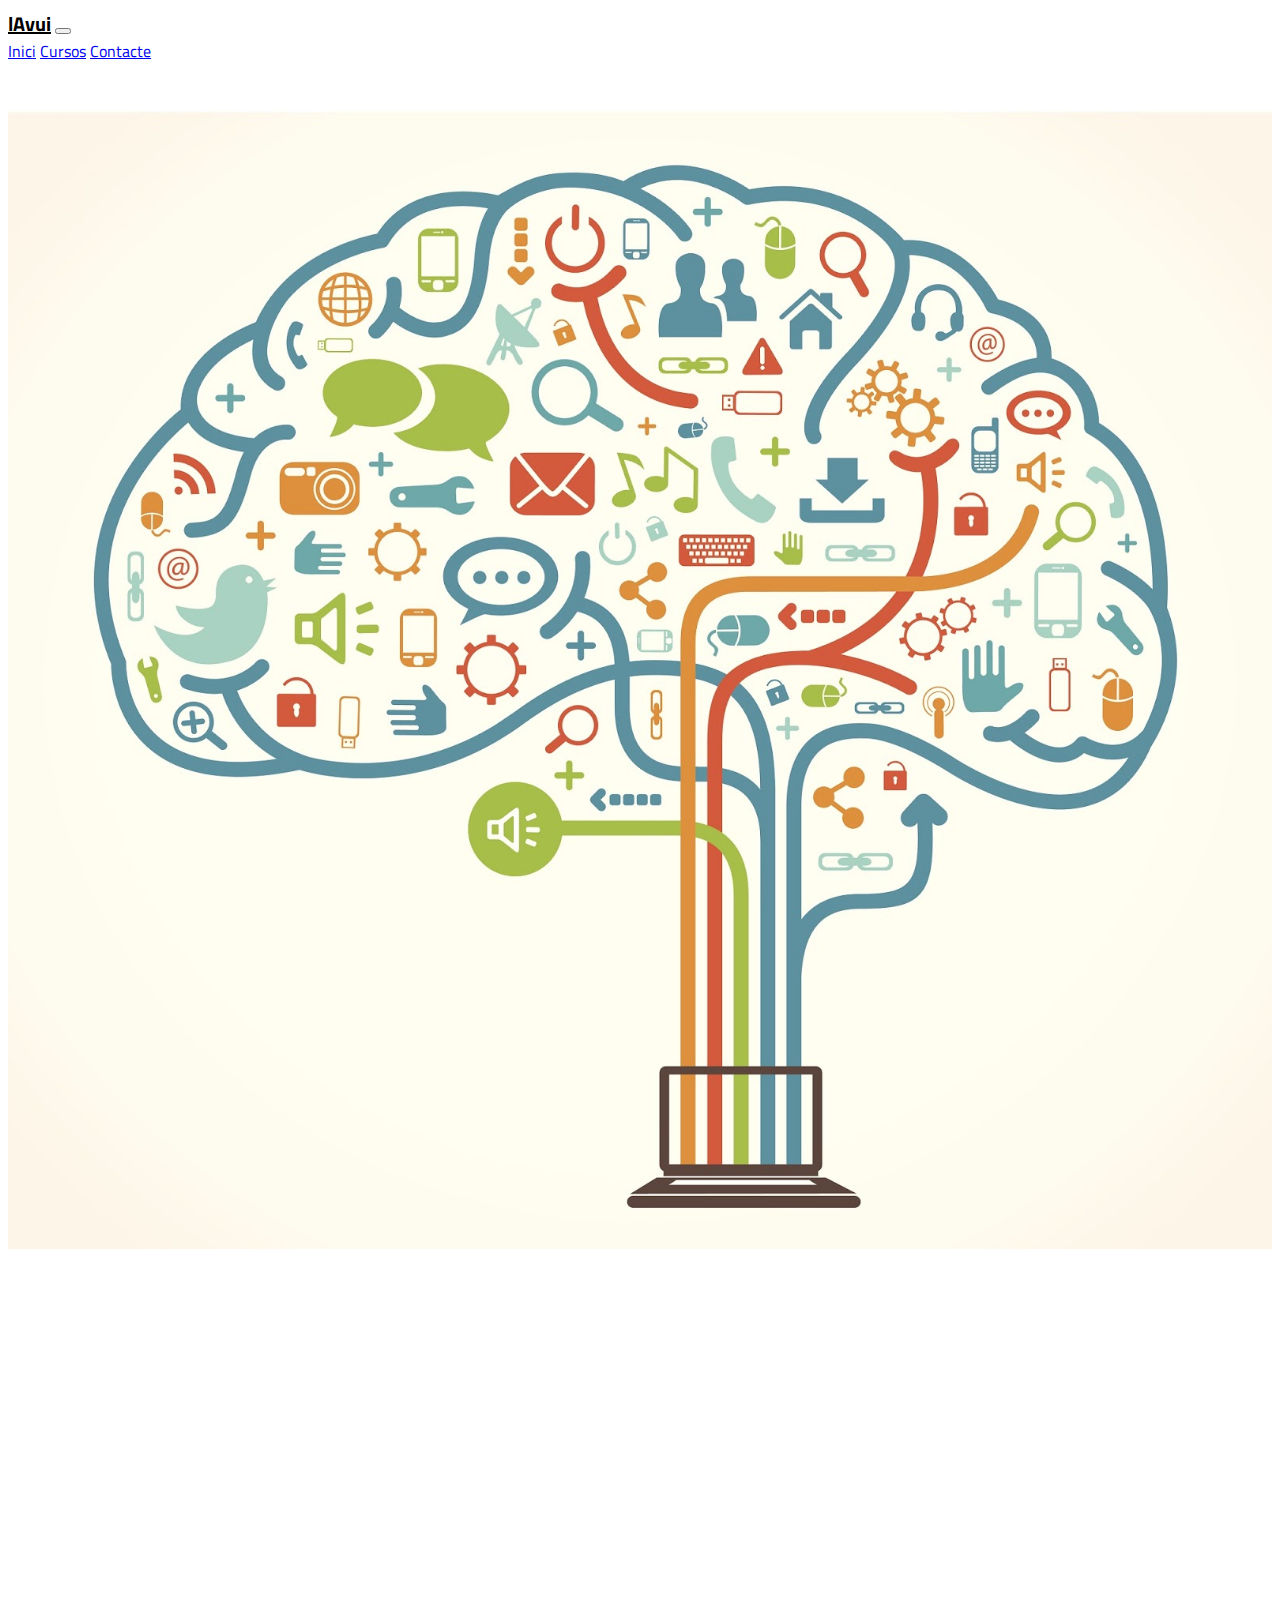
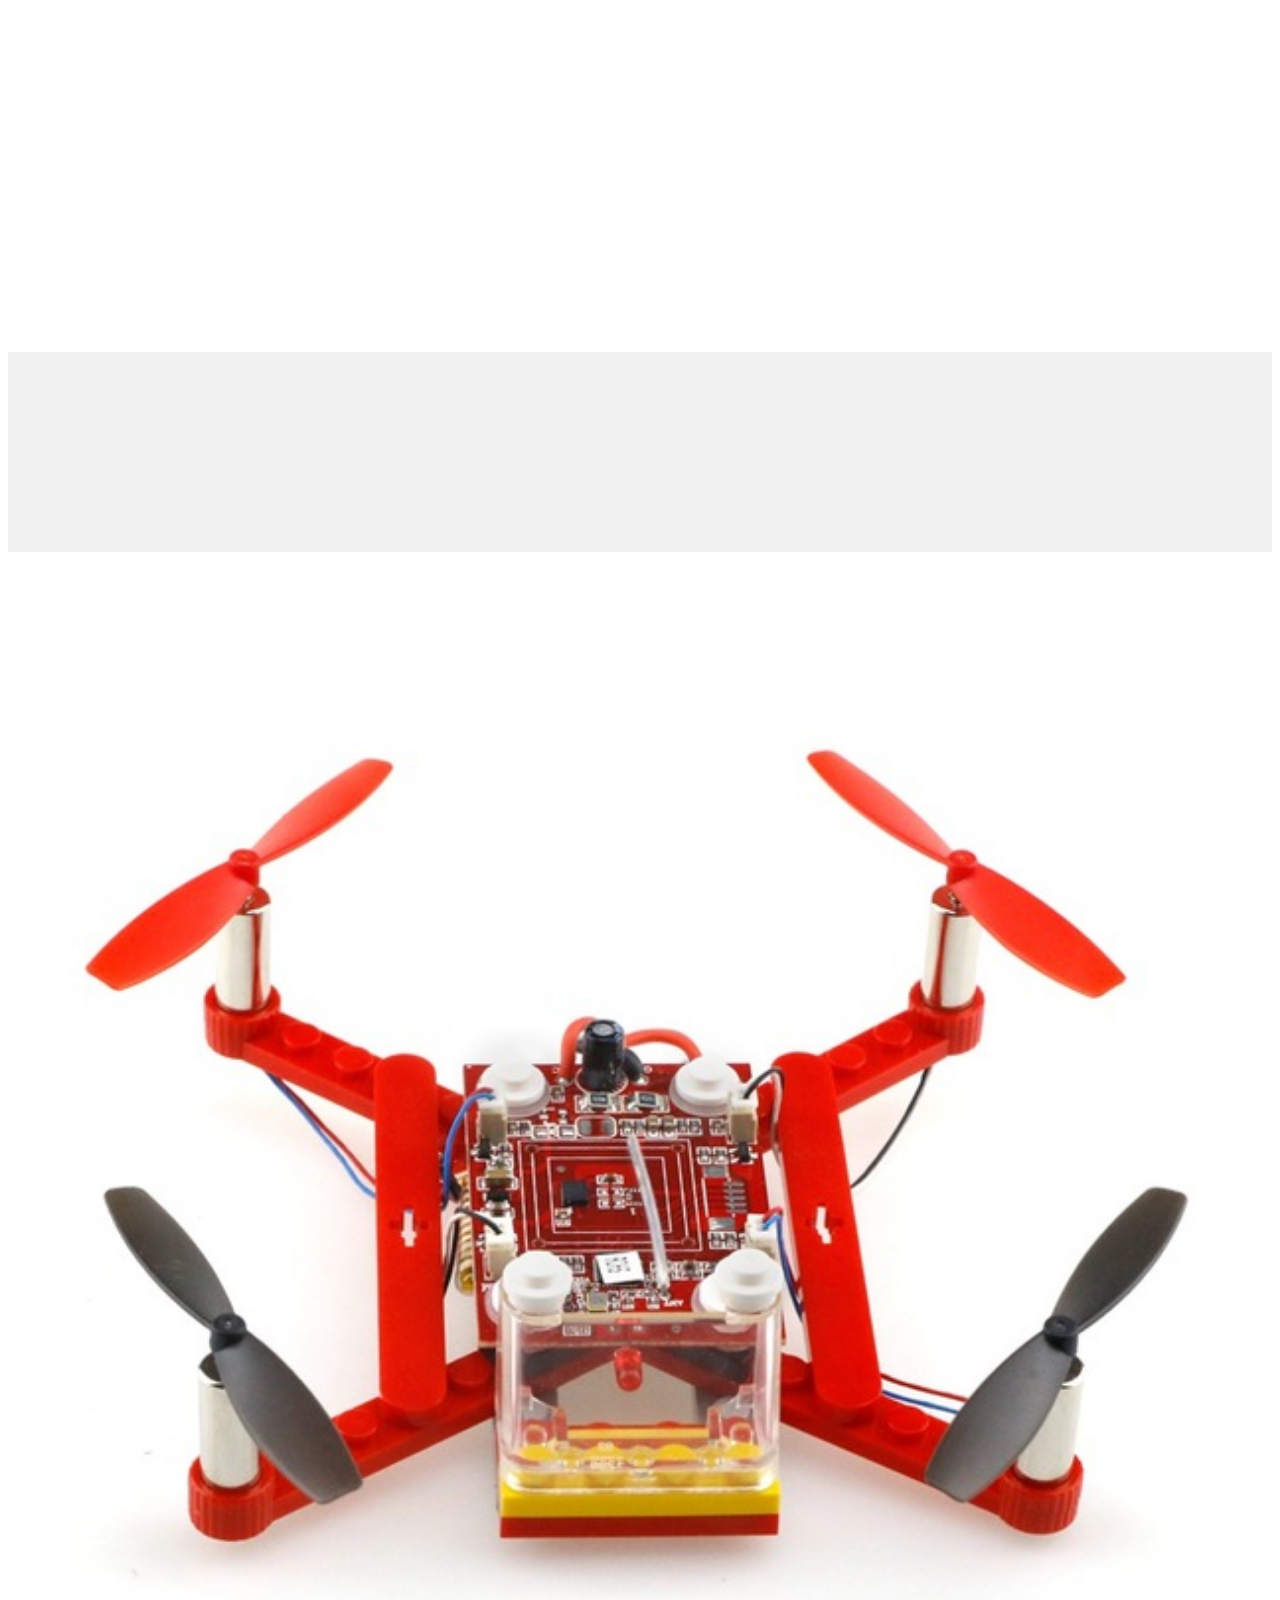
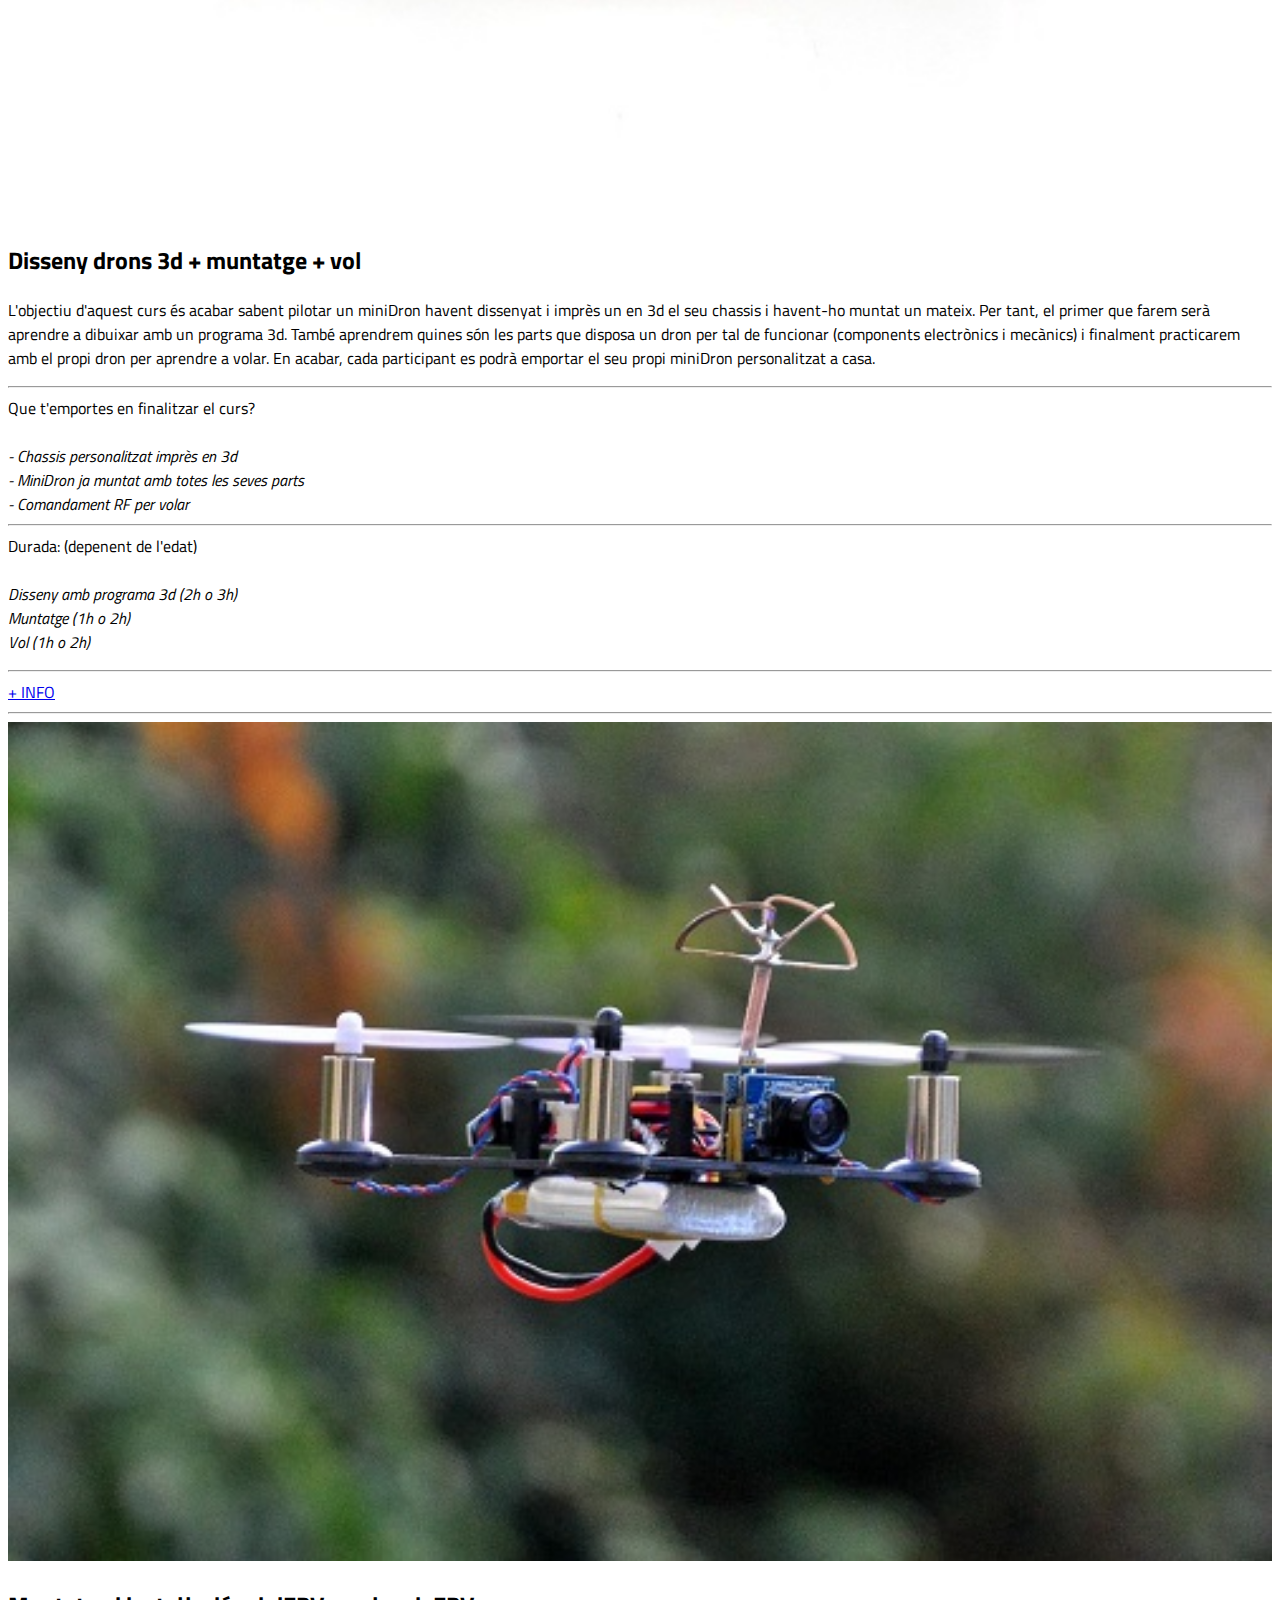
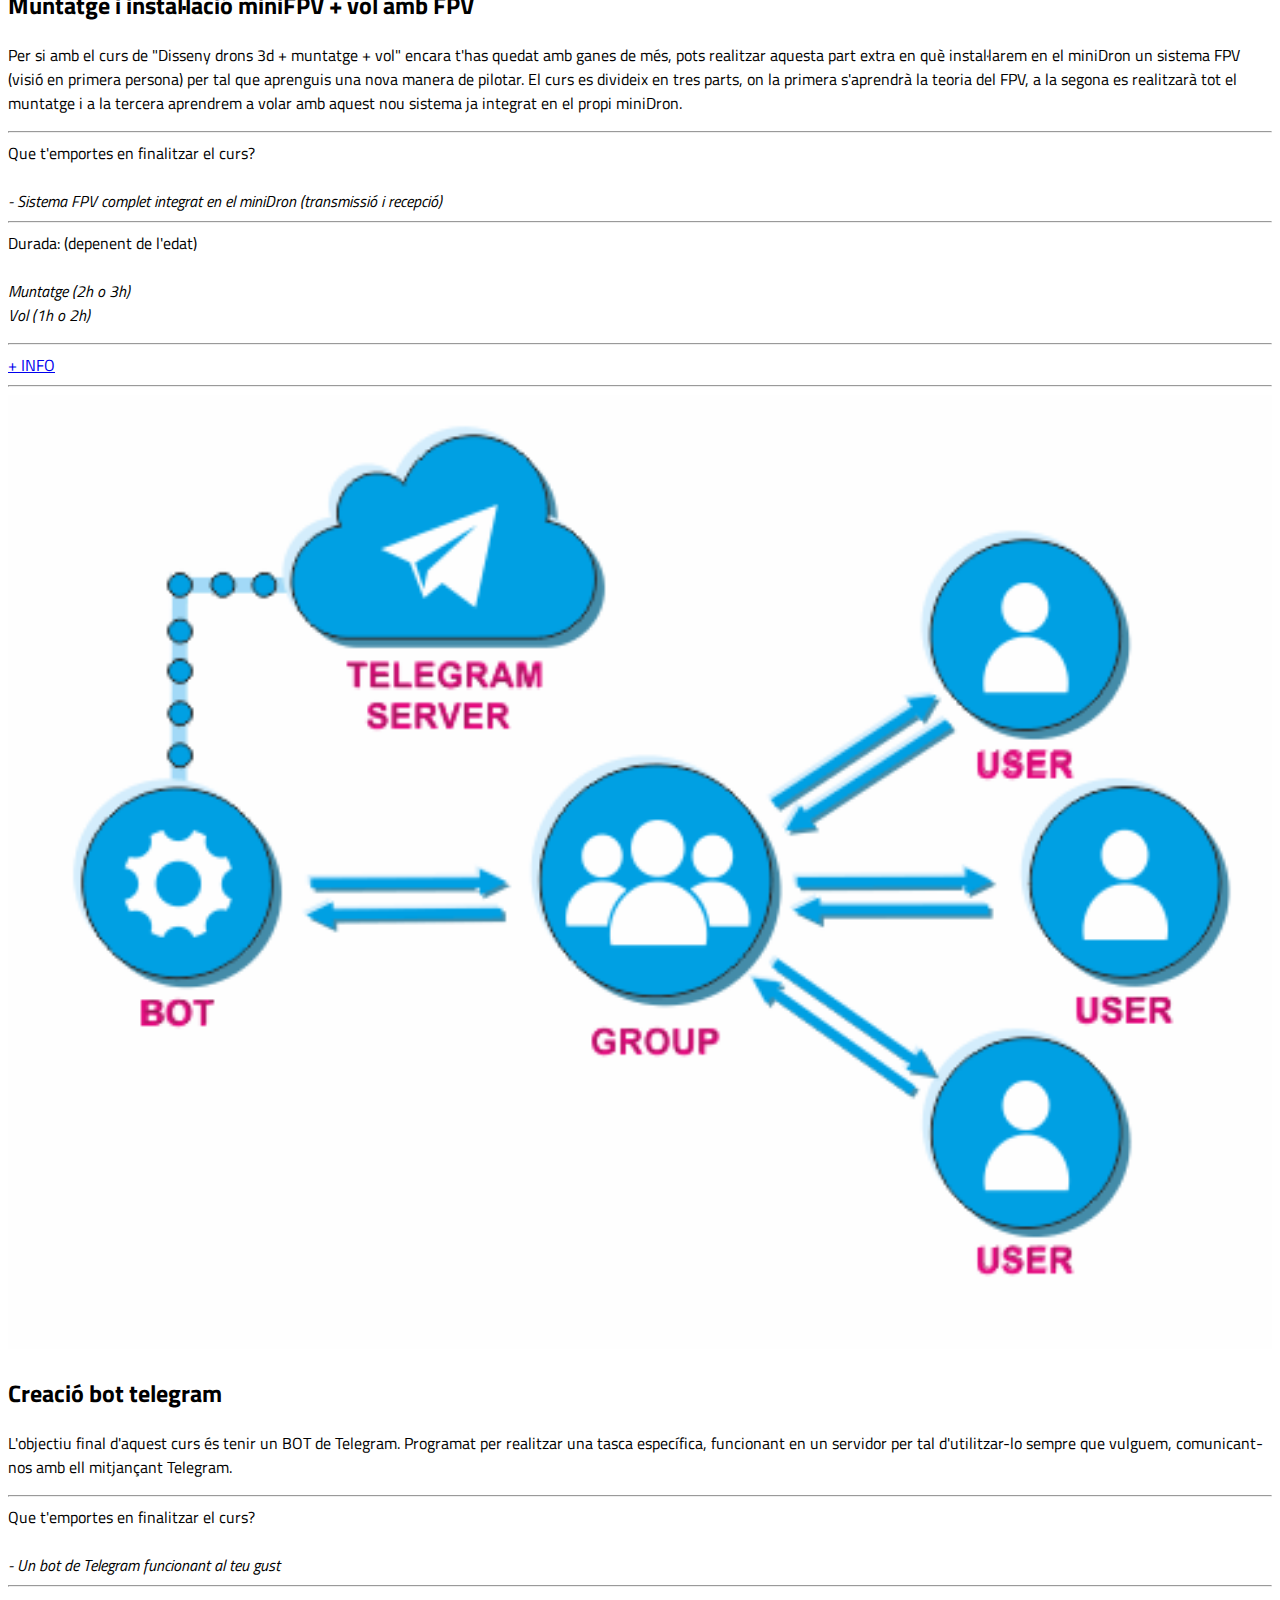
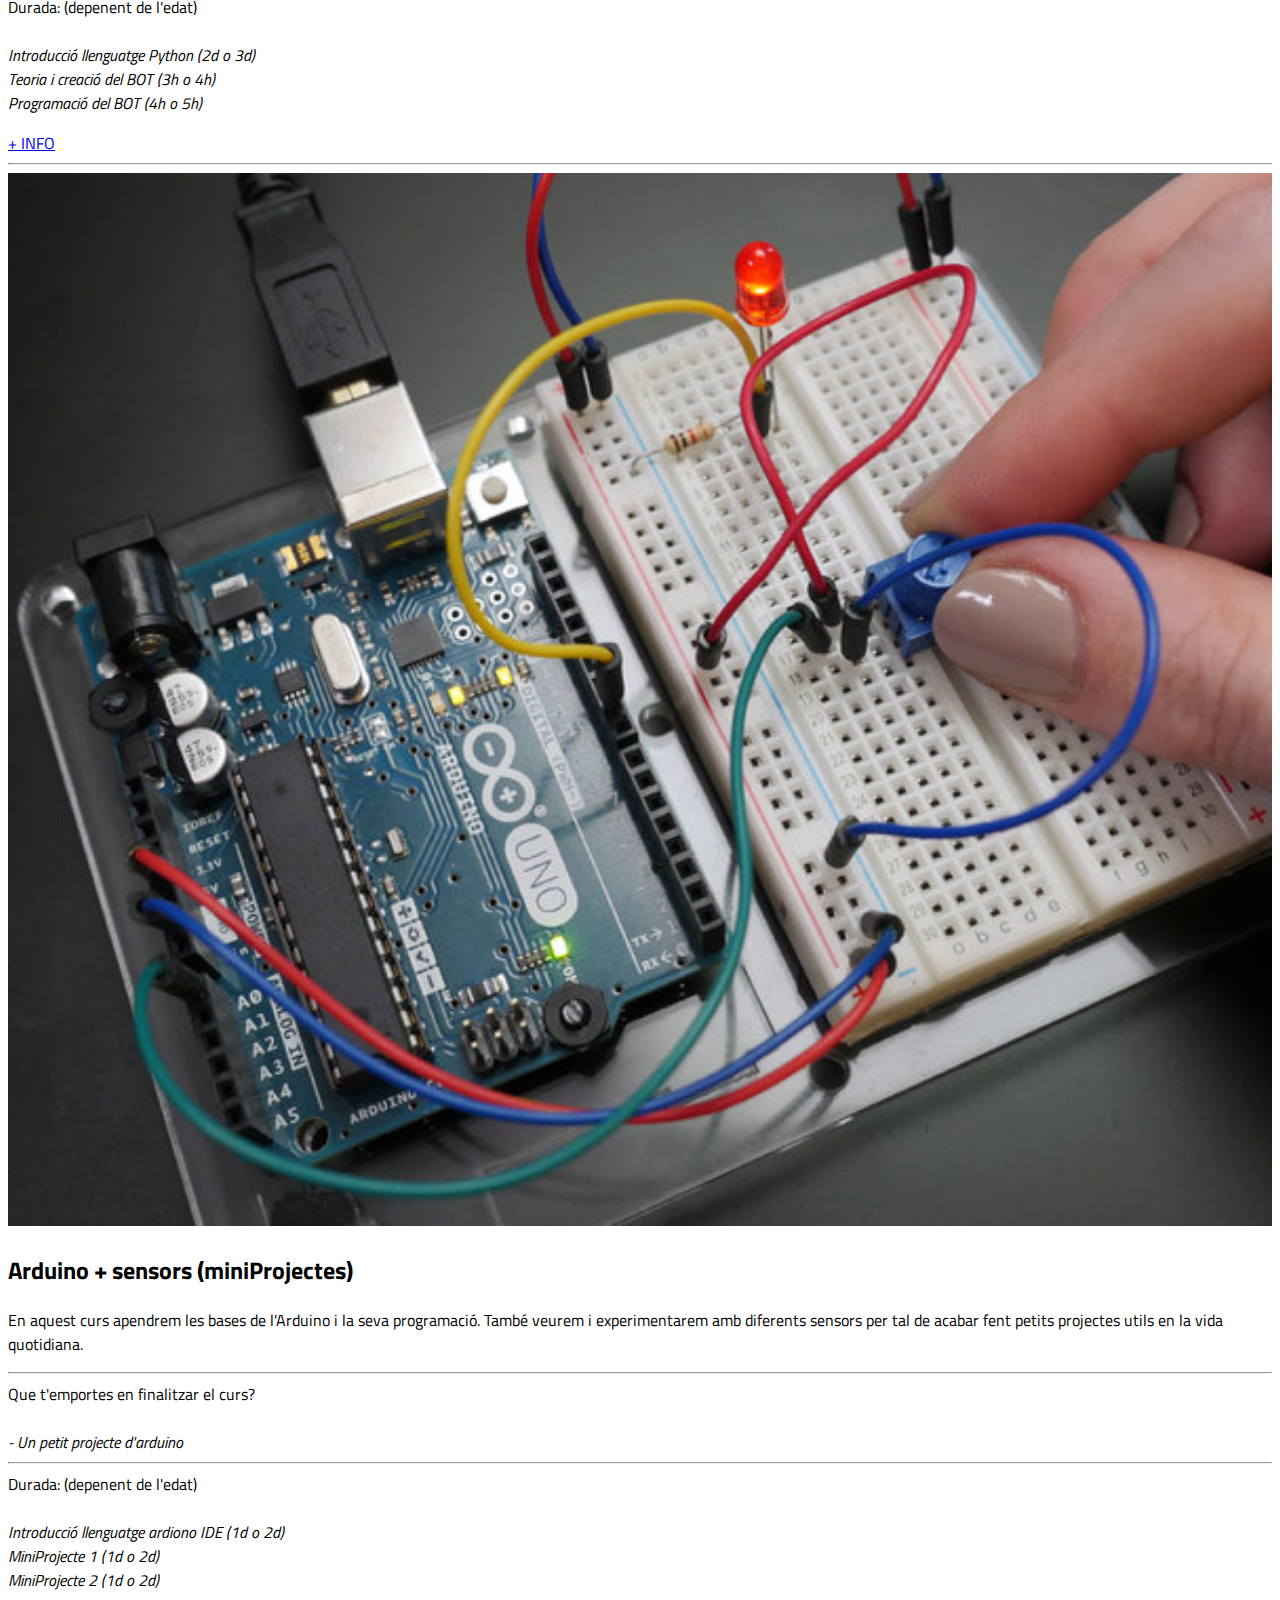
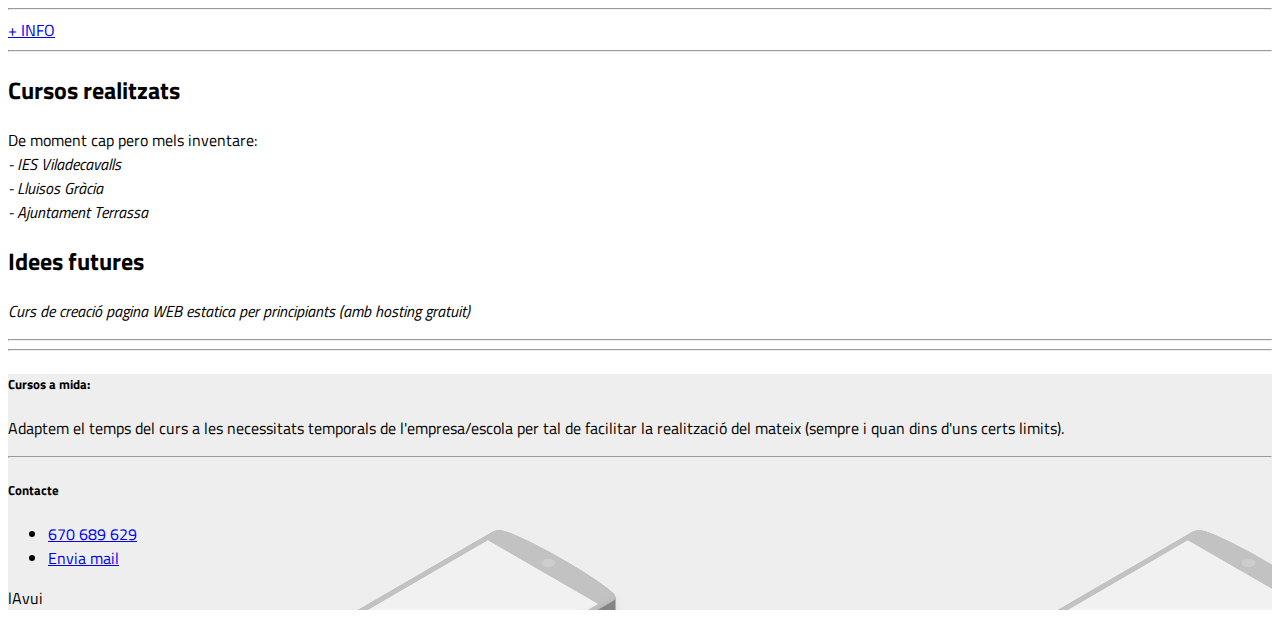
==== index.html @ b41bb4e1 "v.mobil: navbar prova" ====
<!DOCTYPE html>
<html lang="en">
  <head>
    <meta charset="UTF-8"/>
    <meta name="viewport"content="width=device-width, initial-scale=1.0">

    <title>lAvui</title>
    <!-- GOOGLE FONT -->
    <link href="https://fonts.googleapis.com/css?family=Titillium+Web" rel="stylesheet" />
    <!-- BOOTSTRAP 4 -->
    <link rel="stylesheet" href="https://stackpath.bootstrapcdn.com/bootstrap/4.1.0/css/bootstrap.min.css" integrity="sha384-9gVQ4dYFwwWSjIDZnLEWnxCjeSWFphJiwGPXr1jddIhOegiu1FwO5qRGvFXOdJZ4" crossorigin="anonymous">
    <!-- SCROOLL REVEAL JS LIBRARY CDN -->
    <script src="js/scrollreveal.min.js"></script>
    <!-- CUSTOM CSS -->
    <link rel="stylesheet" href="css/main.css">
  </head>
  <body>

    <!-- NAVIGATION -->
    <nav class="navbar navbar-expand-lg navbar-light bg-light fixed-top">
      <a class="navbar-brand" href="index.html">lAvui</a>
      <button class="navbar-toggler" type="button" data-toggle="collapse" data-target="#navbarNavAltMarkup" aria-controls="navbarNavAltMarkup" aria-expanded="false" aria-label="Toggle navigation">
        <span class="navbar-toggler-icon"></span>
      </button>
      <div class="collapse navbar-collapse" id="navbarNavAltMarkup">
        <div class="navbar-nav ml-auto">
          <a class="nav-item nav-link" href="#header">Inici</a>
          <a class="nav-item nav-link" href="#testimonial">Cursos</a>
          <a class="nav-item nav-link" href="#contact">Contacte</a>
        </div>
      </div>
    </nav>

    <!-- SECTION -->
    <section id="header"><br>
      <div class="container mt-5">
        <div class="row">
          <div class="col-md-6 col-sm-6">
            <div class="header-content-left">
		<br>
              <img src="img/portada.png" style="width: 100%;">
            </div>  
          </div>
          <div class="col-md-6 col-sm-6">
            <div class="header-content-right"><br>
              <h1 class="display-4">Mini cursos de tecnologia</h1>
			  <h3>Que?Qui?Com?</h3><br>
			  <h5 class="text-uppercase">Que fem:</h5>
              <p>Realitzem cursos <u><a class="" href="#contact">a mida</a></u> per a nens, joves i adults basats en les noves tecnologies que darrerament estan canviant el nostre entorn. Ensenyem a partir de la pràctica i el nostre objectiu és que en acabar els cursos que realitzem, l'usuari s'emporti una bona experiencia i els conneixaments transmesos en el curs.<br><hr></p>

          <h5 class="text-uppercase">Qui som:</h5>
          <p>Som un grup d'estudiants que ens apasiona el tema de la tecnologia. Tenim experiència en altres cursos semblants i ens encantaria que contactessis amb nosaltres ni que fos nomes per preguntar. Atentament, nosaltres.<br><hr></p>

          <h5 class="text-uppercase">Com funcionem:</h5>
		  <p>1- Una empresa/escola es posa en contacte amb nosaltres.<br>
			 2- Ens comunica el curs a realitzar, l'horari i l'edad dels possibles usuaris.<br>
			 3- L'empresa/escola ens ofereix un espai i els usuaris per a poder realitzar el curs.<br>
			 4- Nosaltres oferim els coneixaments i el material necessari per a la realització del curs.<br>

<hr>
Si vol organitzar un dels cursos posis en contacte amb nosaltres mitjançant <a class="" href="#contact">Contacte</a>.</p>

              <!--<a href="#" class="btn btn-outline-secondary header-btn btn-lg mt-2">+ INFO</a>-->
            </div>
          </div>
        </div>
      </div>
    </section>


<!-------------------------------------------->
    <section id="testimonial"><br>
      <div class="container">
        <p class="h2 mb-2">
          CURSOS DISPONIBLES
        </p>
        <p class="h4">- descripció -</p>
      </div>
    </section>

    <section id="info-one">
<!------------------------------------------------------------------------------------------------------------->
      <div class="container">
        <div class="row mt-5">
          <div class="col-md-6">
            <div class="info-left">
              <img src="img/curs1.png" style="width: 100%">
            </div>
          </div>
          <div class="col-md-6 my-auto">
            <div class="info-right">
              <h2>Disseny drons 3d + muntatge + vol</h2>
              <p>L'objectiu d'aquest curs és acabar sabent pilotar un miniDron havent dissenyat i imprès un en 3d el seu chassis i havent-ho muntat un mateix. Per tant, el primer que farem serà aprendre a dibuixar amb un programa 3d. També aprendrem quines són les parts que disposa un dron per tal de funcionar (components electrònics i mecànics) i finalment practicarem amb el propi dron per aprendre a volar.
En acabar, cada participant es podrà emportar el seu propi miniDron personalitzat a casa.<hr>

Que t'emportes en finalitzar el curs?<br><br>

<i>
- Chassis personalitzat imprès en 3d <br>
- MiniDron ja muntat amb totes les seves parts <br>
- Comandament RF per volar
</i><br><hr>

Durada: (depenent de l'edat)<br><br>
<i>
Disseny amb programa 3d 		(2h o 3h)<br>
Muntatge 				(1h o 2h)<br>
Vol 					(1h o 2h)<br>
</i>
</p>
<hr>
              <a href="#" class="btn btn-outline-secondary btn-lg">+ INFO</a>
            </div>
          </div>
        </div>
      </div>
	<hr>
<!------------------------------------------------------------------------------------------------------------->
      <div class="container">
        <div class="row mt-5">
          <div class="col-md-6">
            <div class="info-left">
              <img src="img/curs2.png" style="width: 100%">
            </div>
          </div>
          <div class="col-md-6 my-auto">
            <div class="info-right">
              <h2>Muntatge i instal·lació miniFPV + vol amb FPV</h2>
              <p>Per si amb el curs de "Disseny drons 3d + muntatge + vol" encara t'has quedat amb ganes de més, pots realitzar aquesta part extra en què instal·larem en el miniDron un sistema FPV (visió en primera persona) per tal que aprenguis una nova manera de pilotar. El curs es divideix en tres parts, on la primera s'aprendrà la teoria del FPV, a la segona es realitzarà tot el muntatge i a la tercera aprendrem a volar amb aquest nou sistema ja integrat en el propi miniDron.<hr>

Que t'emportes en finalitzar el curs?<br><br>

<i>
- Sistema FPV complet integrat en el miniDron (transmissió i recepció)<br><hr>
</i>

Durada: (depenent de l'edat)<br><br>
<i>
Muntatge 				(2h o 3h)<br>
Vol 					(1h o 2h)<br>
</i>
</p>
<hr>
              <a href="#" class="btn btn-outline-secondary btn-lg">+ INFO</a>
            </div>
          </div>
        </div>
      </div>
	<hr>
<!------------------------------------------------------------------------------------------------------------->
     <div class="container">
        <div class="row mt-5">
          <div class="col-md-6">
            <div class="info-left">
              <img src="img/curs3.png" style="width: 100%">
            </div>
          </div>
          <div class="col-md-6 my-auto">
            <div class="info-right">
              <h2>Creació bot telegram</h2>
              <p>L'objectiu final d'aquest curs és tenir un BOT de Telegram. Programat per realitzar una tasca específica, funcionant en un servidor per tal d'utilitzar-lo sempre que vulguem, comunicant-nos amb ell mitjançant Telegram.<hr>

Que t'emportes en finalitzar el curs?<br><br>

<i>
- Un bot de Telegram funcionant al teu gust<br><hr>
</i>
Durada: (depenent de l'edat)<br><br>
<i>
Introducció llenguatge Python		(2d o 3d)<br>
Teoria i creació del BOT		(3h o 4h)<br>
Programació del BOT			(4h o 5h)<br>
</i>
</p>
              <a href="#" class="btn btn-outline-secondary btn-lg">+ INFO</a>
            </div>
          </div>
        </div>
      </div>
	<hr>
<!------------------------------------------------------------------------------------------------------------->
     <div class="container">
        <div class="row mt-5">
          <div class="col-md-6">
            <div class="info-left">
              <img src="img/curs4.png" style="width: 100%">
            </div>
          </div>
          <div class="col-md-6 my-auto">
            <div class="info-right">
              <h2>Arduino + sensors (miniProjectes)</h2>
              <p>En aquest curs apendrem les bases de l'Arduino i la seva programació. També veurem i experimentarem amb diferents sensors per tal de acabar fent petits projectes utils en la vida quotidiana.<hr>

Que t'emportes en finalitzar el curs?<br><br>

<i>
- Un petit projecte d'arduino</i><br><hr>

Durada: (depenent de l'edat)<br><br>
<i>
Introducció llenguatge ardiono IDE 	(1d o 2d)<br>
MiniProjecte 1				(1d o 2d)<br>
MiniProjecte 2				(1d o 2d)<br>
</i>
</p>
</p>
<hr>
              <a href="#" class="btn btn-outline-secondary btn-lg">+ INFO</a>
            </div>
          </div>
        </div>
      </div>
	<hr>
<!------------------------------------------------------------------------------------------------------------->

    </section>

    <section id="info-two">
      <div class="container">
        <div class="row my-5">
          <div class="col-md-6">
            <h2>Cursos realitzats</h2>
            <p>
De moment cap pero mels inventare:<br>
<i>
- IES Viladecavalls<br>
- Lluisos Gràcia<br>
- Ajuntament Terrassa<br>
</i>

	    </p>
          </div>
          <div class="col-md-6">
            <h2>Idees futures</h2>
            <p><i>Curs de creació pagina WEB estatica per principiants (amb hosting gratuit)</i></p>
          </div>
        </div>
      </div>
    </section>
<hr><hr>





<!-- Footer -->
<footer class="page-footer font-small blue pt-4" id="contact">

    <!-- Footer Links -->
    <div class="container-fluid text-center text-md-left">

      <!-- Grid row -->
      <div class="row" >

        <!-- Grid column -->
        <div class="col-md-6 mt-md-0 mt-3">

          <!-- Content -->
          <h5 class="text-uppercase">Cursos a mida:</h5>
          <p>Adaptem el temps del curs a les necessitats temporals de l'empresa/escola per tal de facilitar la realització del mateix (sempre i quan dins d'uns certs limits).</p>
        </div>
        <!-- Grid column -->

        <hr class="clearfix w-100 d-md-none pb-3">

        <!-- Grid column -->
        <div class="col-md-3 mb-md-0 mb-3">

            <!-- Links -->
            <h5 class="text-uppercase">Contacte</h5>

            <ul class="list-unstyled">
              <li>
                <a href="#!">670 689 629</a>
              </li>
              <li>
                <a href="contact.html" class="btn btn-outline-secondary btn-lg">Envia mail</a> <!-- target="_blank" -->
              </li>
            </ul>

          </div>
          <!-- Grid column -->

      </div>
      <!-- Grid row -->

    </div>
    <!-- Footer Links -->

    <!-- Copyright -->
    <div class="footer-copyright text-center py-3">lAvui
    </div>
    <!-- Copyright -->

  </footer>
  <!-- Footer -->



    <!-- SCRIPTS -->
    <script src="https://code.jquery.com/jquery-3.3.1.slim.min.js" integrity="sha384-q8i/X+965DzO0rT7abK41JStQIAqVgRVzpbzo5smXKp4YfRvH+8abtTE1Pi6jizo" crossorigin="anonymous"></script>
    <script src="https://cdnjs.cloudflare.com/ajax/libs/popper.js/1.14.0/umd/popper.min.js" integrity="sha384-cs/chFZiN24E4KMATLdqdvsezGxaGsi4hLGOzlXwp5UZB1LY//20VyM2taTB4QvJ" crossorigin="anonymous"></script>
    <script src="https://stackpath.bootstrapcdn.com/bootstrap/4.1.0/js/bootstrap.min.js" integrity="sha384-uefMccjFJAIv6A+rW+L4AHf99KvxDjWSu1z9VI8SKNVmz4sk7buKt/6v9KI65qnm" crossorigin="anonymous"></script>
    <!-- SCROOLL REVEAL SCRIPT -->
    <script>
      window.sr = ScrollReveal();

   /* sr.reveal('.navbar', {
      duration: 2000,
      origin: 'bottom'
    });*/

    sr.reveal('.header-content-left', {
      duration: 2000,
      origin: 'top',
      distance: '300px'
    });

    sr.reveal('.header-content-right', {
      duration: 2000,
      origin: 'right',
      distance: '300px'
    });

    sr.reveal('.header-btn', {
      duration: 2000,
      delay: 1000, 
      origin: 'bottom'
    });

    sr.reveal('#testimonial div', {
      duration: 2000,
      origin: 'left',
      distance: '300px',
      viewFactor: 0.2
    });

    document.querySelectorAll('a[href^="#"]').forEach(anchor => {
      anchor.addEventListener('click', function (e) {
        e.preventDefault();

        document.querySelector(this.getAttribute('href')).scrollIntoView({
          behavior: 'smooth'
        });
      });
    });
    </script>
  </body>
</html>
---- css/main.css ----
body {
  font-family: 'Titillium Web', sans-serif;
}

.navbar-brand {
  font-size: 20px;
  color: #000;
  font-weight: bold;
}

#testimonial {
  background: #f1f1f1;
  padding: 50px 0 30px 0;
  text-align:center;
  margin-top: 40px;
}

footer {
  background: url(../img/smartphones.png);
}
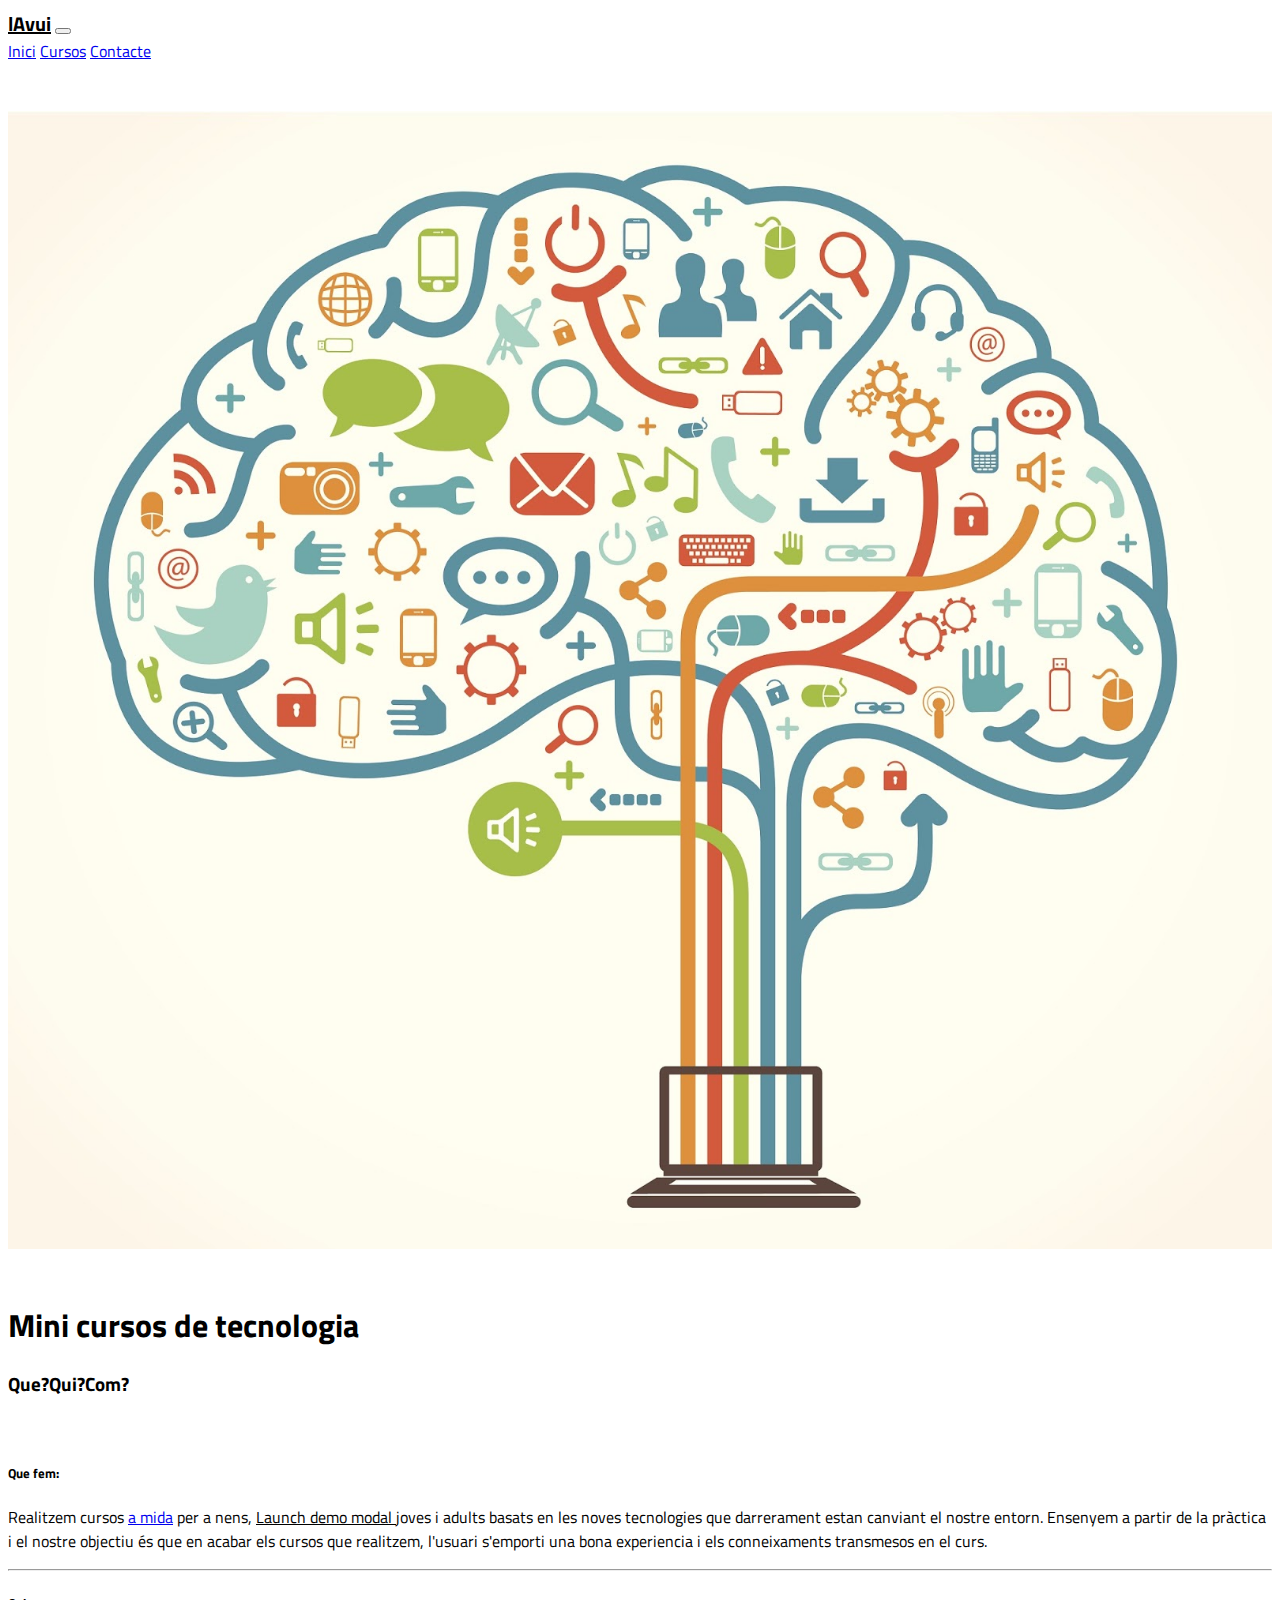
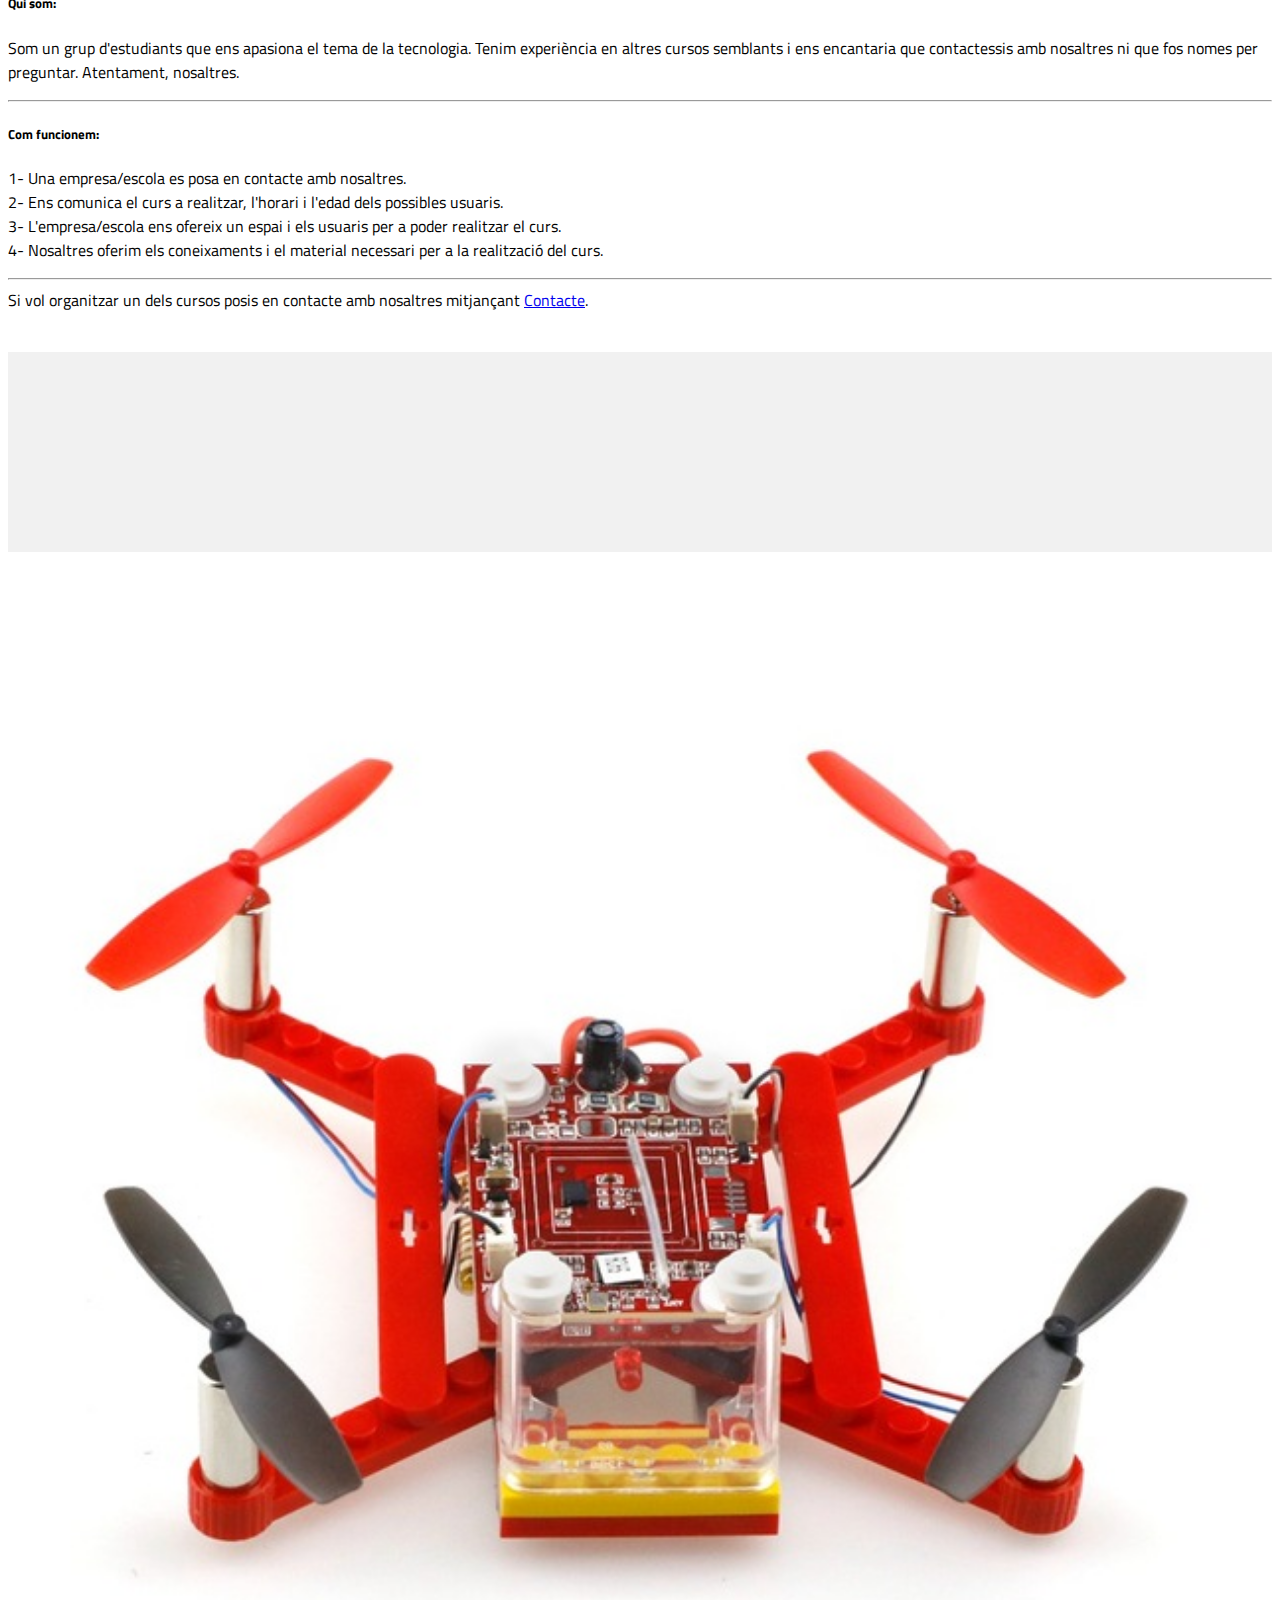
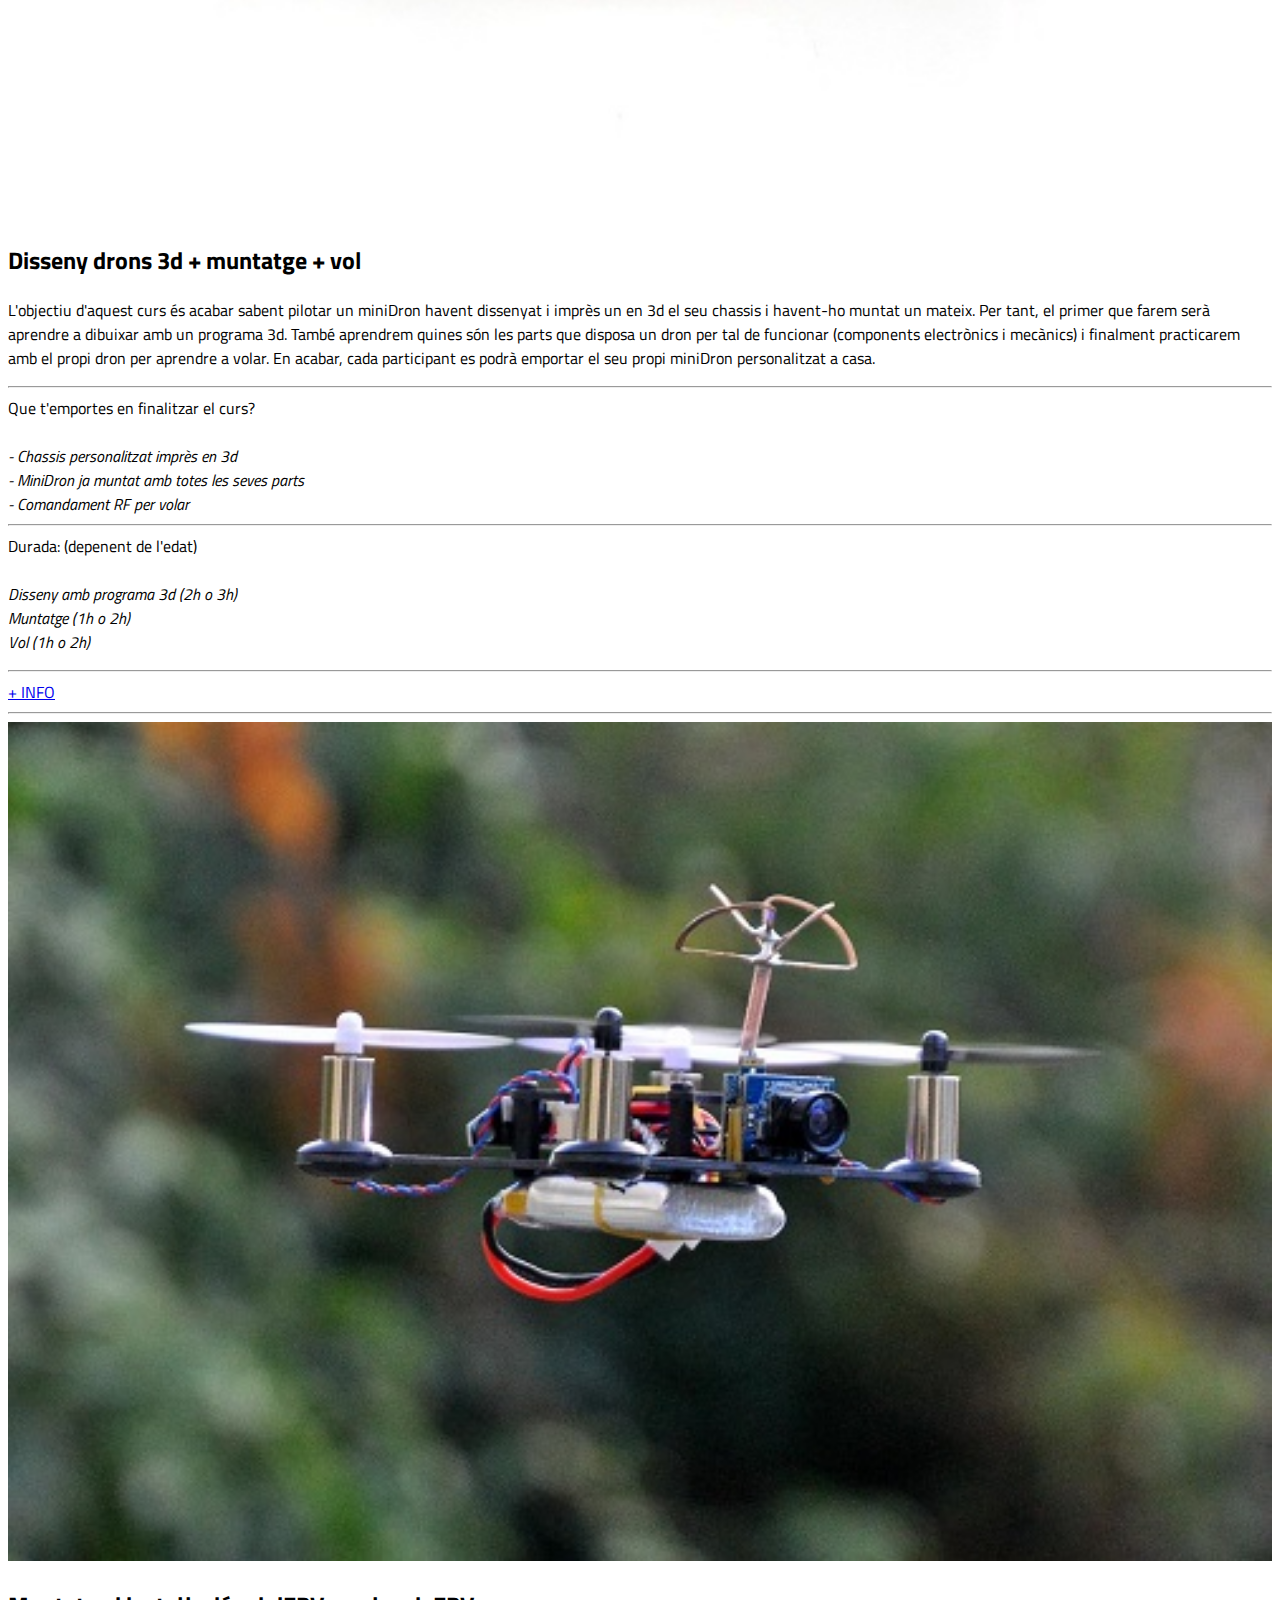
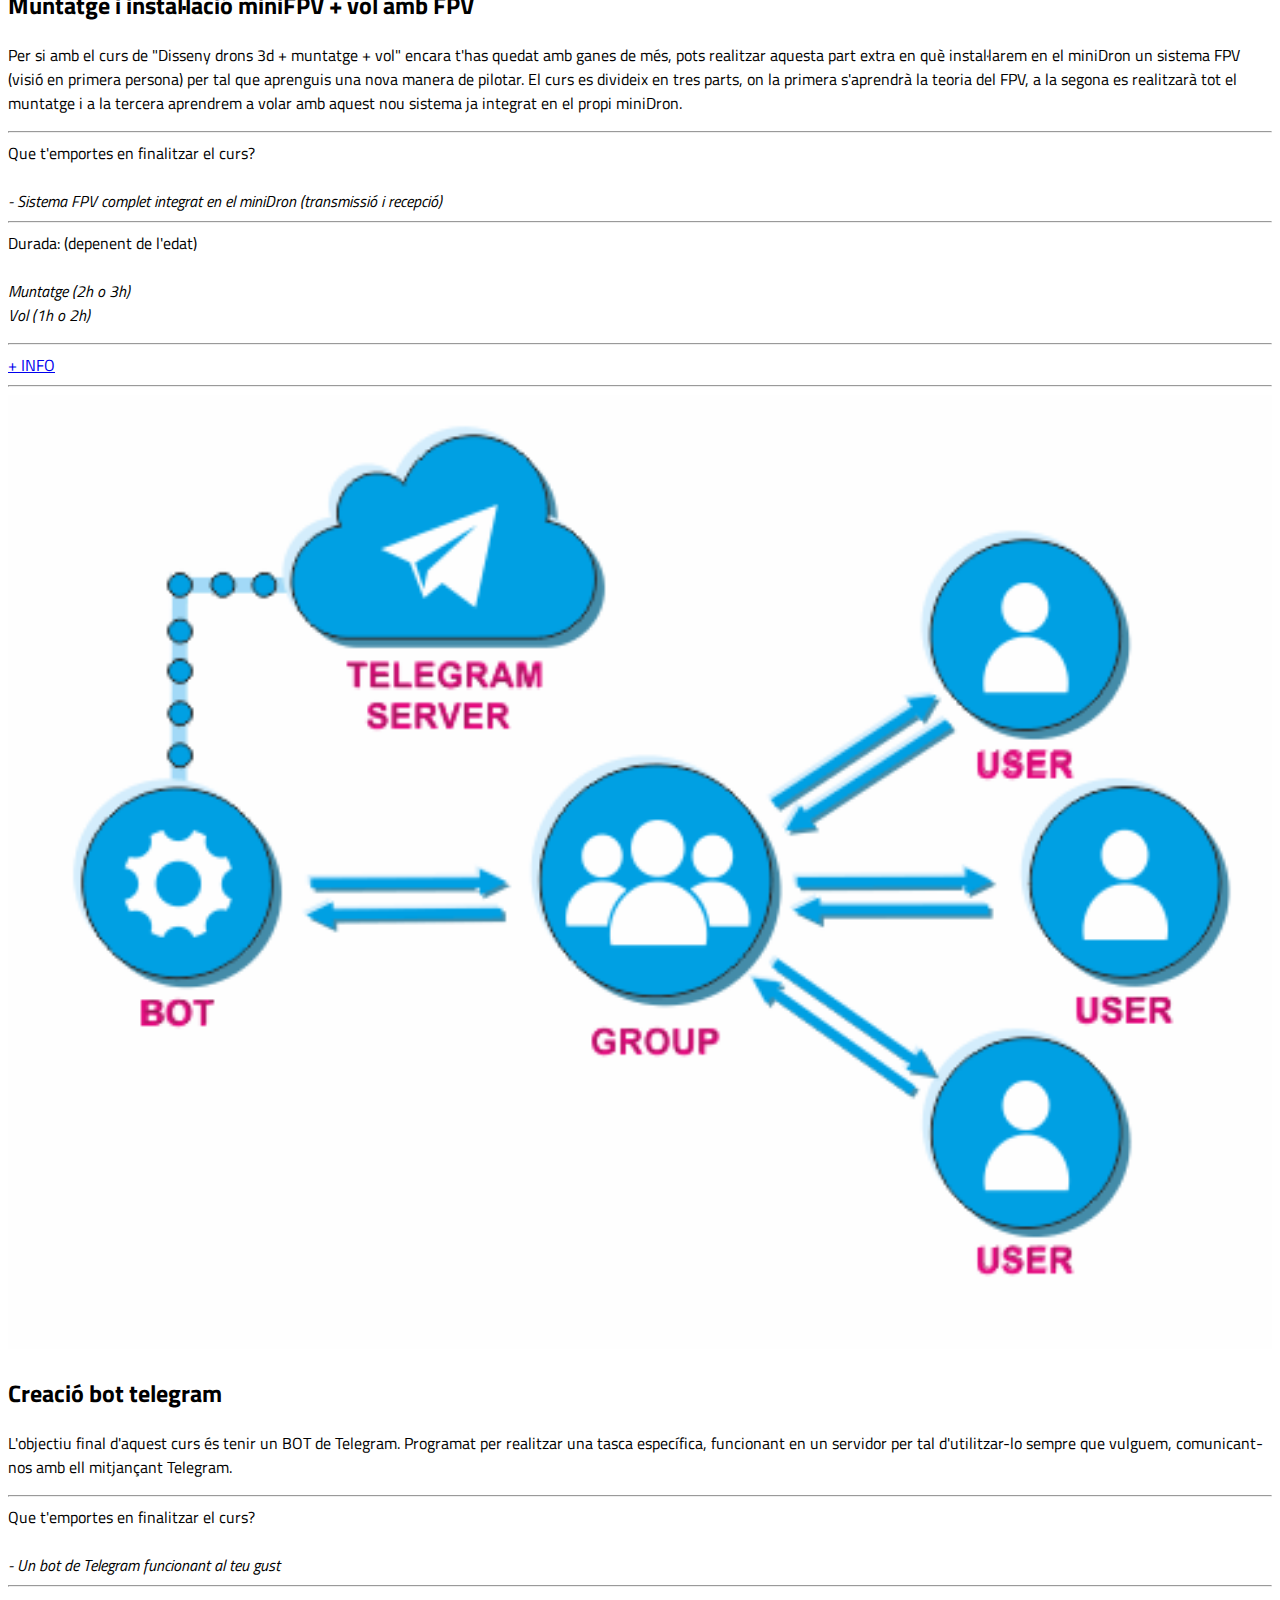
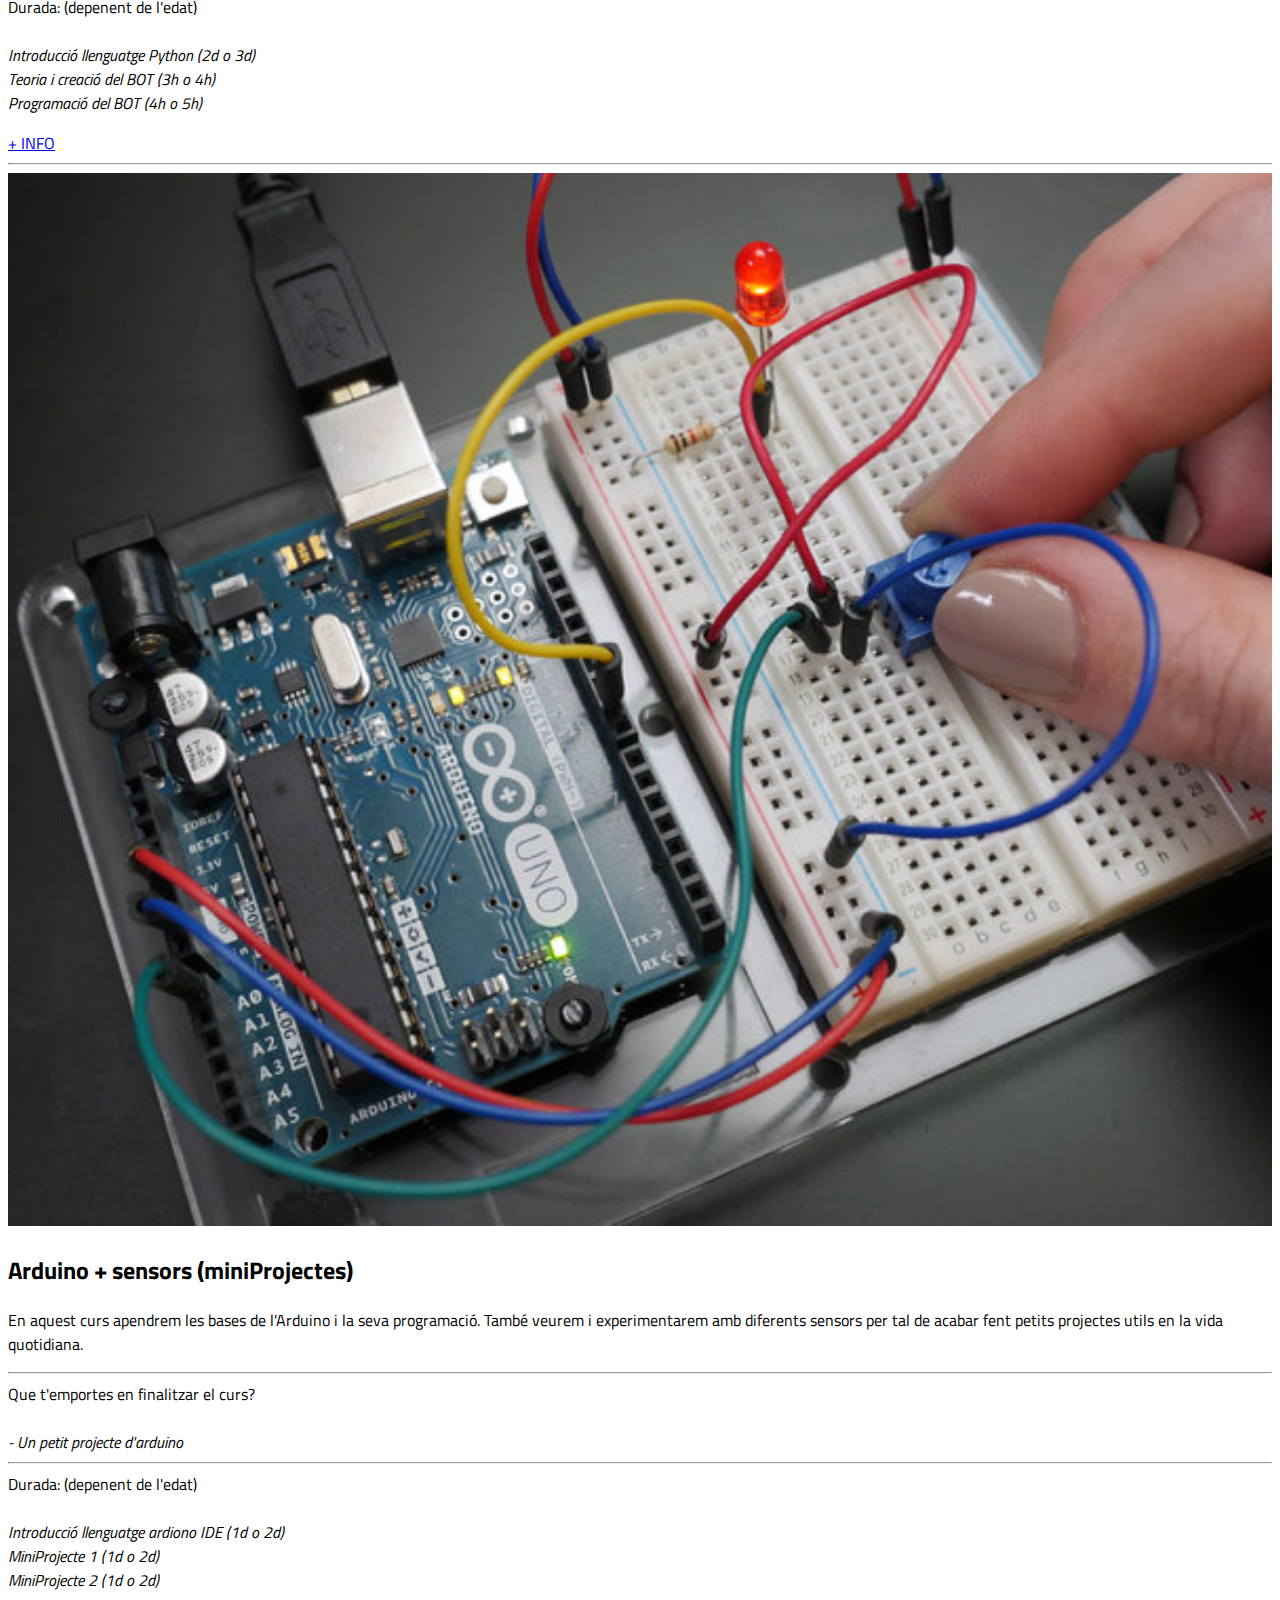
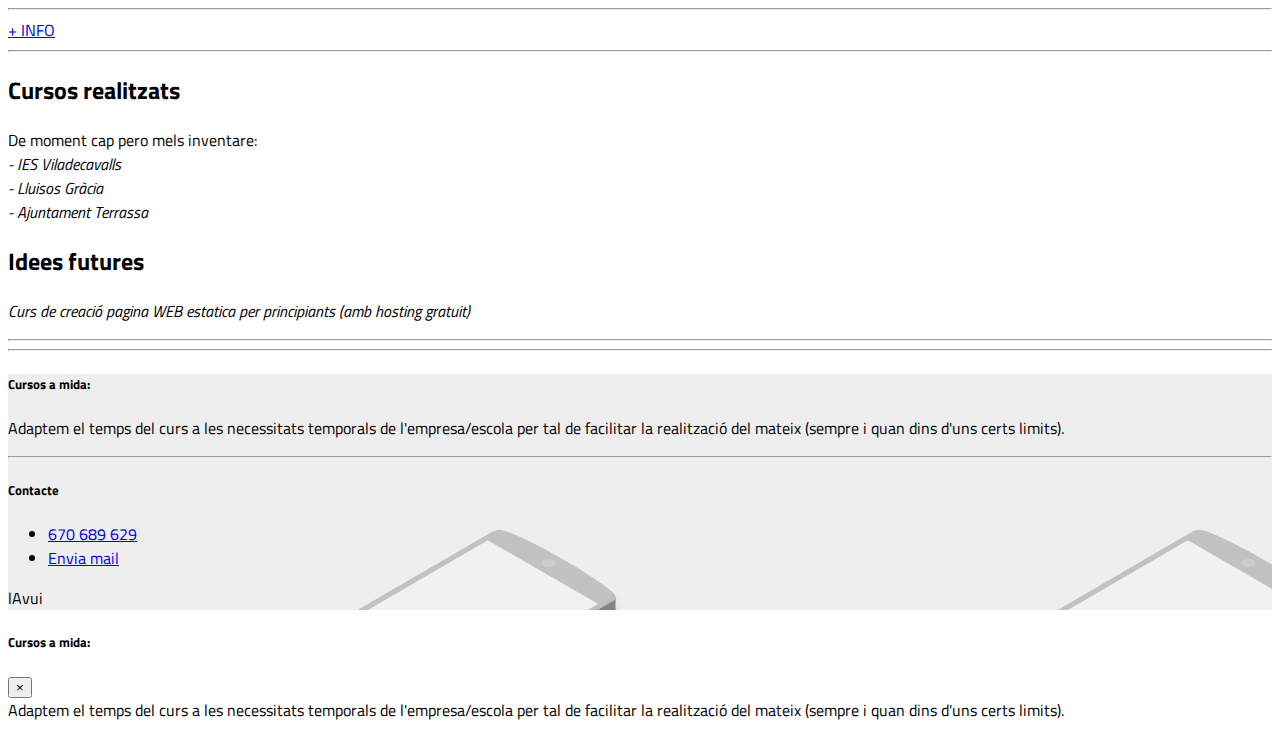
==== commit c77dfbe3: "intent arreglar navbar mob" ====
--- a/index.html
+++ b/index.html
@@ -46,7 +46,13 @@
               <h1 class="display-4">Mini cursos de tecnologia</h1>
 			  <h3>Que?Qui?Com?</h3><br>
 			  <h5 class="text-uppercase">Que fem:</h5>
-              <p>Realitzem cursos <u><a class="" href="#contact">a mida</a></u> per a nens, joves i adults basats en les noves tecnologies que darrerament estan canviant el nostre entorn. Ensenyem a partir de la pràctica i el nostre objectiu és que en acabar els cursos que realitzem, l'usuari s'emporti una bona experiencia i els conneixaments transmesos en el curs.<br><hr></p>
+              <p>Realitzem cursos <u><a class="" href="#contact">a mida</a></u> per a nens,
+
+<u><a data-toggle="modal" data-target="#exampleModal">
+  Launch demo modal
+</a></u>
+
+ joves i adults basats en les noves tecnologies que darrerament estan canviant el nostre entorn. Ensenyem a partir de la pràctica i el nostre objectiu és que en acabar els cursos que realitzem, l'usuari s'emporti una bona experiencia i els conneixaments transmesos en el curs.<br><hr></p>
 
           <h5 class="text-uppercase">Qui som:</h5>
           <p>Som un grup d'estudiants que ens apasiona el tema de la tecnologia. Tenim experiència en altres cursos semblants i ens encantaria que contactessis amb nosaltres ni que fos nomes per preguntar. Atentament, nosaltres.<br><hr></p>
@@ -303,30 +309,30 @@
     <script src="https://stackpath.bootstrapcdn.com/bootstrap/4.1.0/js/bootstrap.min.js" integrity="sha384-uefMccjFJAIv6A+rW+L4AHf99KvxDjWSu1z9VI8SKNVmz4sk7buKt/6v9KI65qnm" crossorigin="anonymous"></script>
     <!-- SCROOLL REVEAL SCRIPT -->
     <script>
-      window.sr = ScrollReveal();
+    window.sr = ScrollReveal();
 
    /* sr.reveal('.navbar', {
       duration: 2000,
+      origin: 'bottom'
+    });
+
+    sr.reveal('.header-content-left', {
+      duration: 2000,
+      origin: 'top',
+      distance: '300px'
+    });
+
+    sr.reveal('.header-content-right', {
+      duration: 2000,
+      origin: 'right',
+      distance: '300px'
+    });
+
+    sr.reveal('.header-btn', {
+      duration: 2000,
+      delay: 1000, 
       origin: 'bottom'
     });*/
-
-    sr.reveal('.header-content-left', {
-      duration: 2000,
-      origin: 'top',
-      distance: '300px'
-    });
-
-    sr.reveal('.header-content-right', {
-      duration: 2000,
-      origin: 'right',
-      distance: '300px'
-    });
-
-    sr.reveal('.header-btn', {
-      duration: 2000,
-      delay: 1000, 
-      origin: 'bottom'
-    });
 
     sr.reveal('#testimonial div', {
       duration: 2000,
@@ -345,5 +351,20 @@
       });
     });
     </script>
+<div class="modal fade" id="exampleModal" tabindex="-1" role="dialog" aria-labelledby="exampleModalLabel" aria-hidden="true">
+  <div class="modal-dialog" role="document">
+    <div class="modal-content">
+      <div class="modal-header">
+        <h5 class="modal-title" id="exampleModalLabel">Cursos a mida:</h5>
+        <button type="button" class="close" data-dismiss="modal" aria-label="Close">
+          <span aria-hidden="true">&times;</span>
+        </button>
+      </div>
+      <div class="modal-body">
+        Adaptem el temps del curs a les necessitats temporals de l'empresa/escola per tal de facilitar la realització del mateix (sempre i quan dins d'uns certs limits).
+      </div>
+    </div>
+  </div>
+</div>
   </body>
 </html>
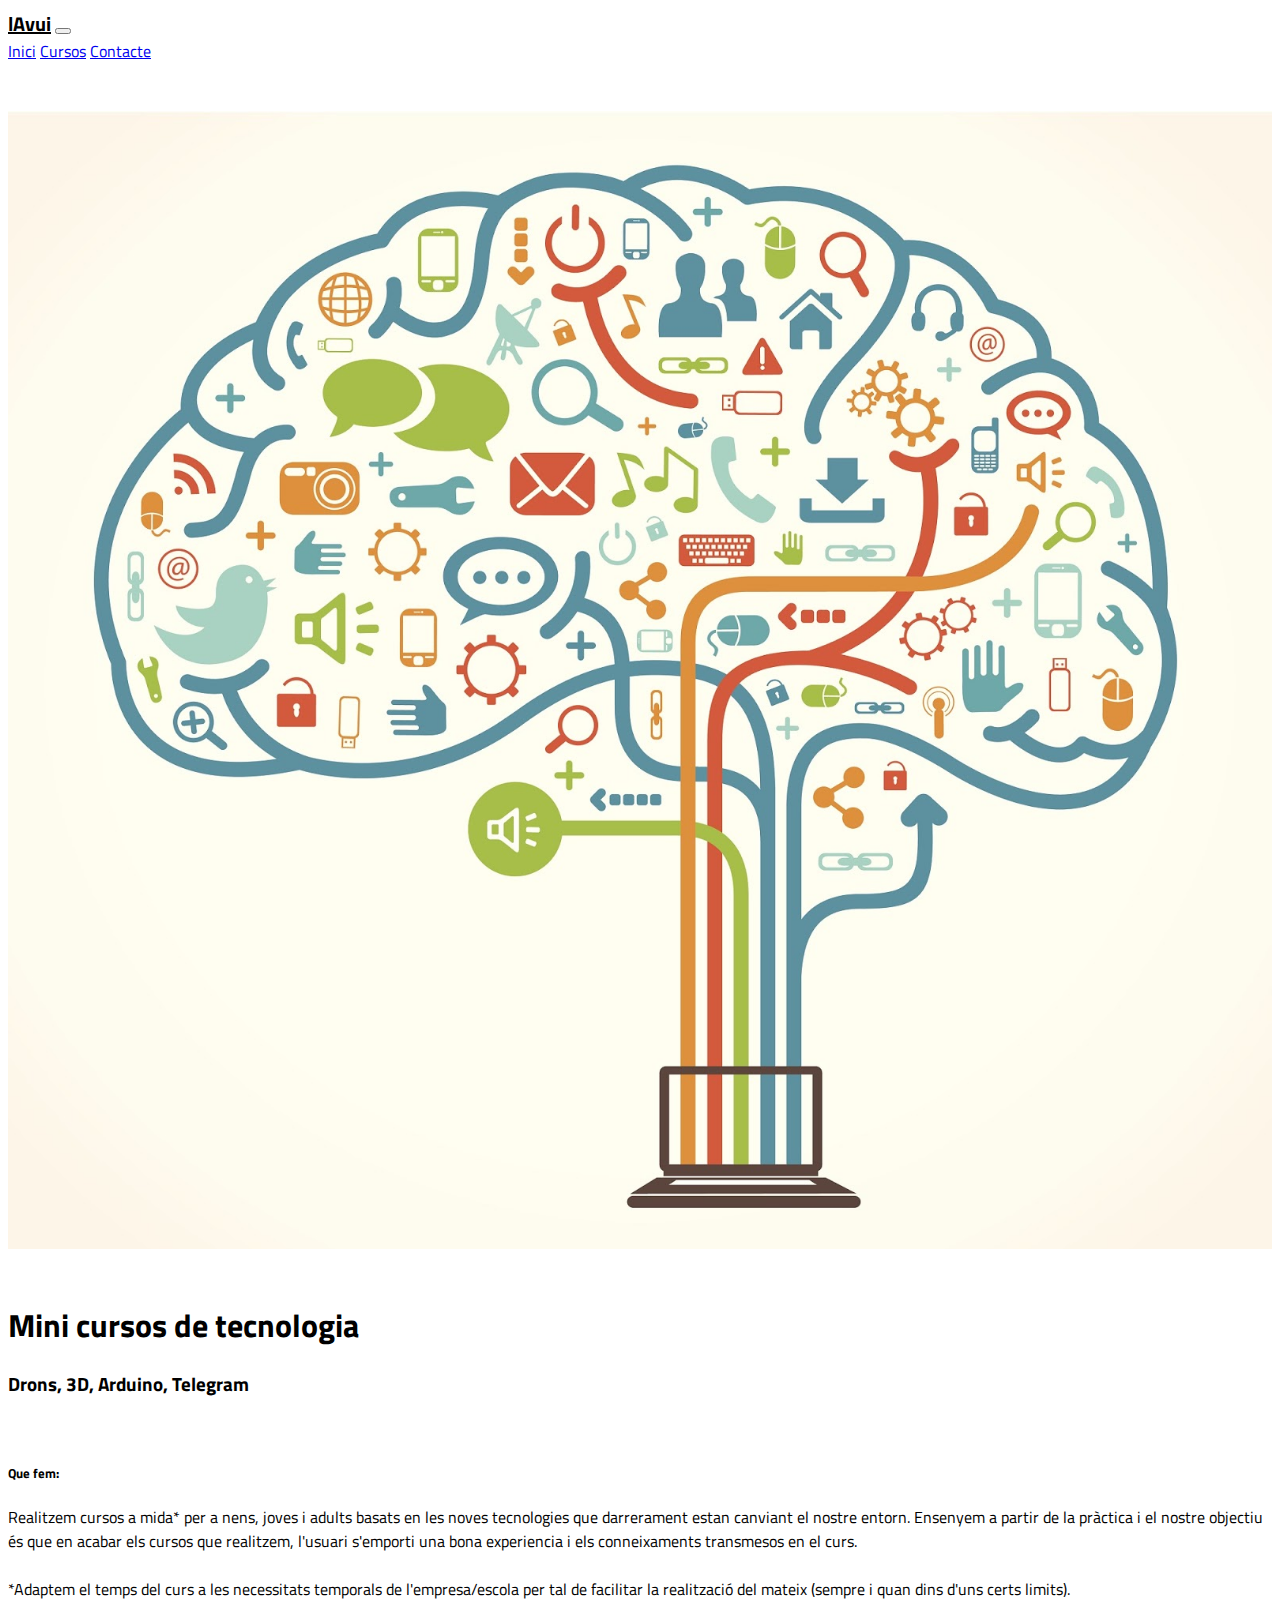
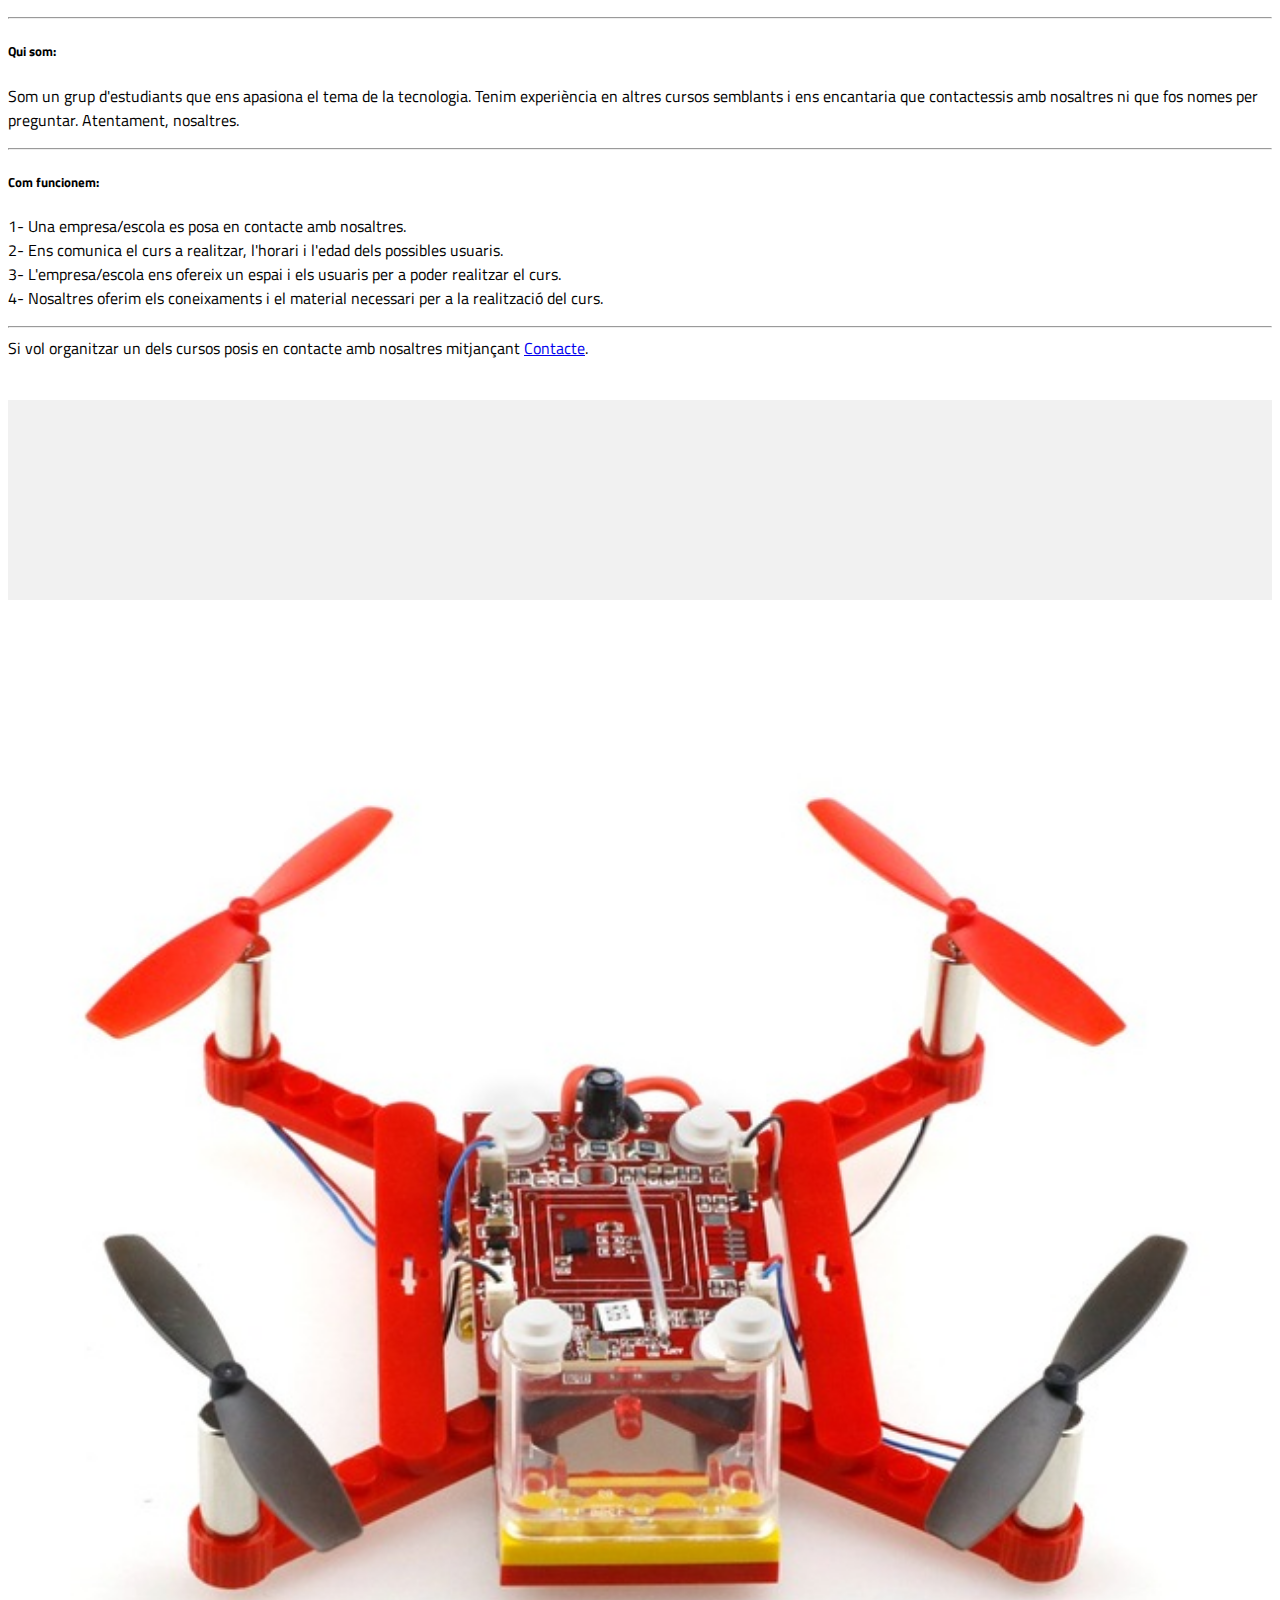
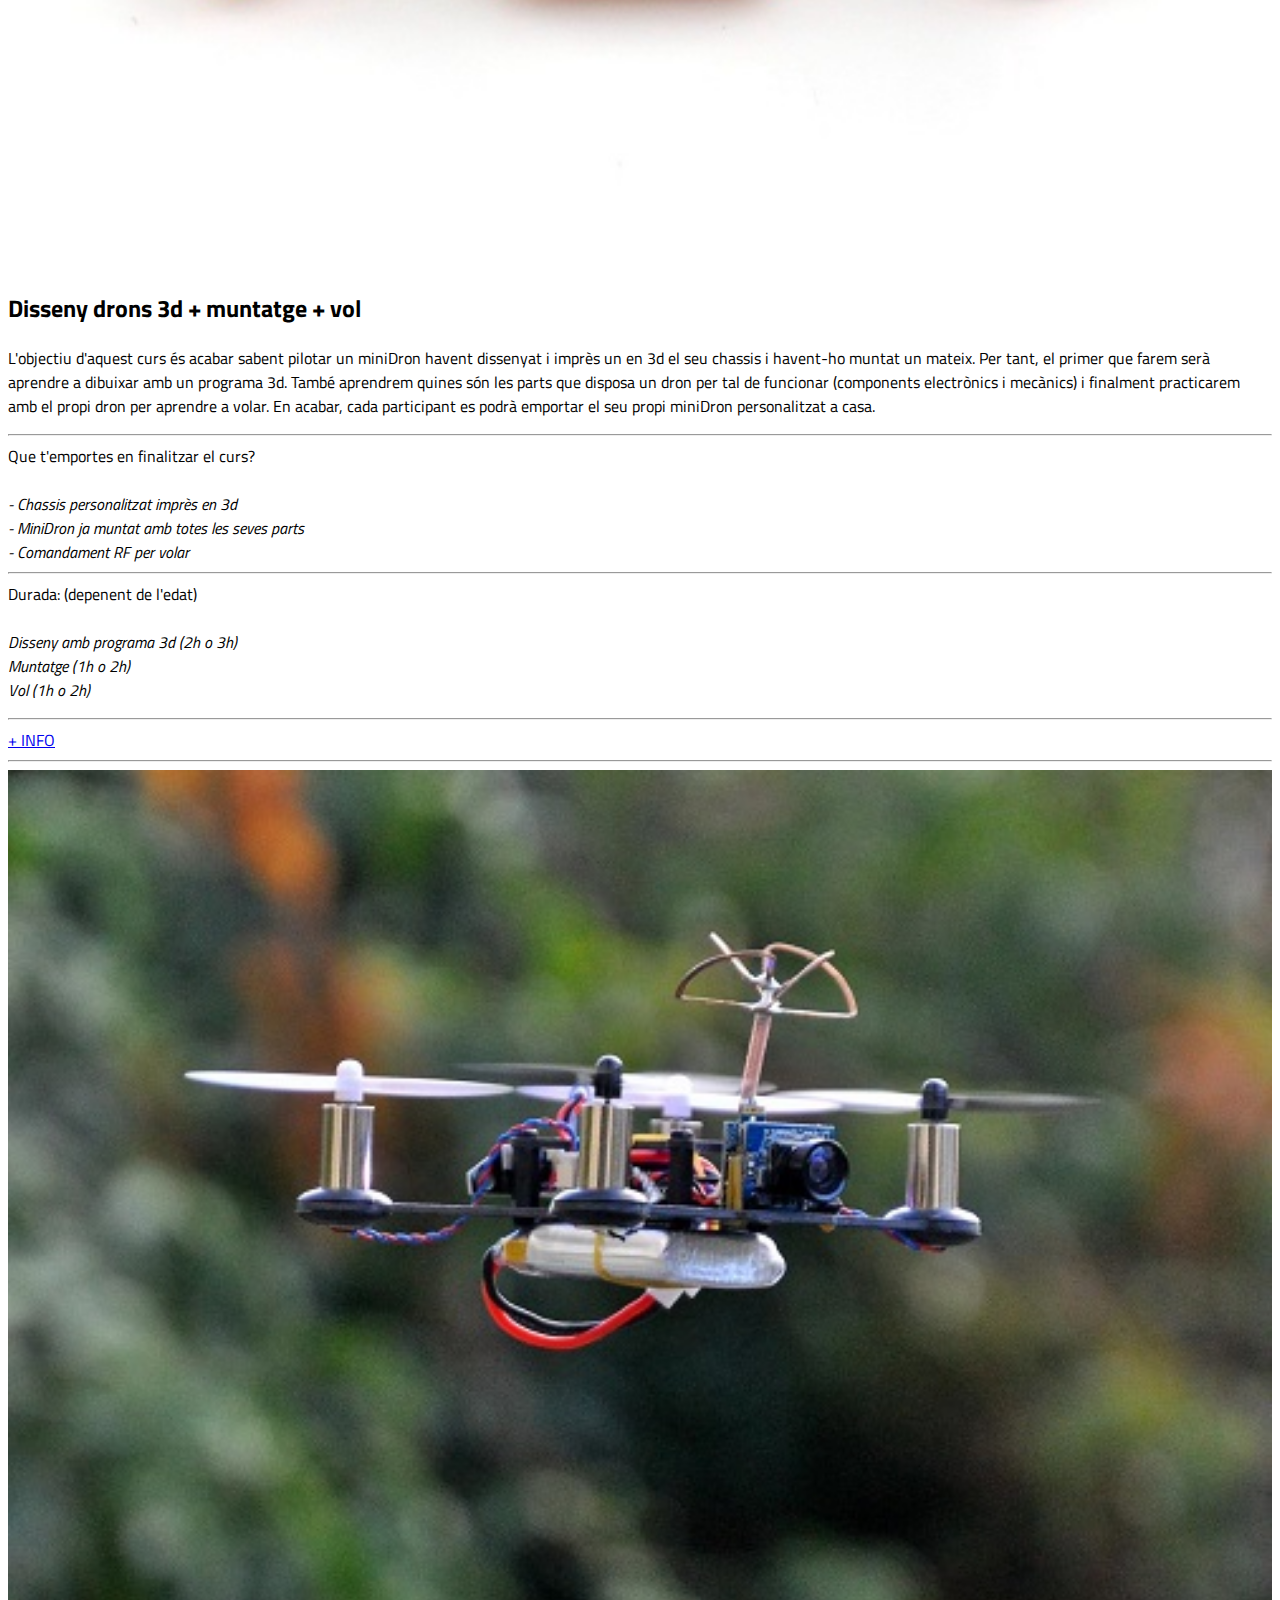
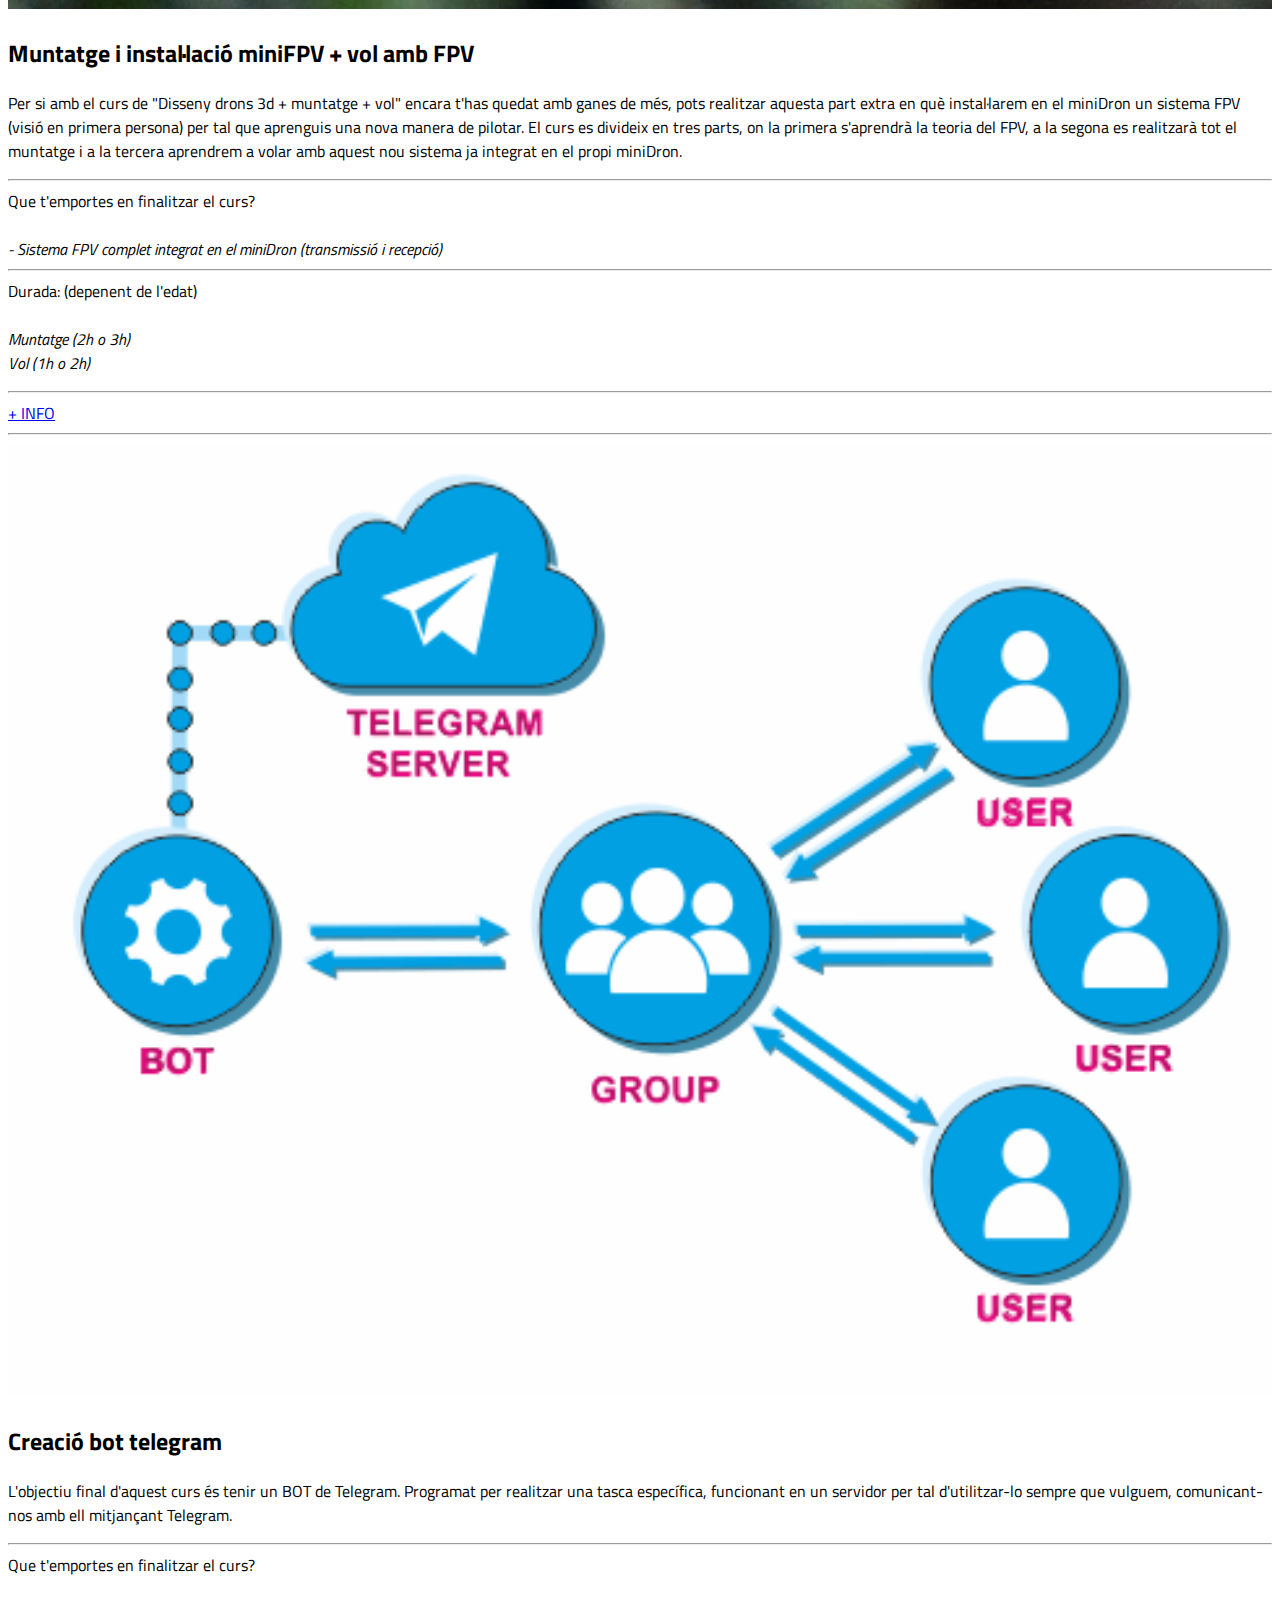
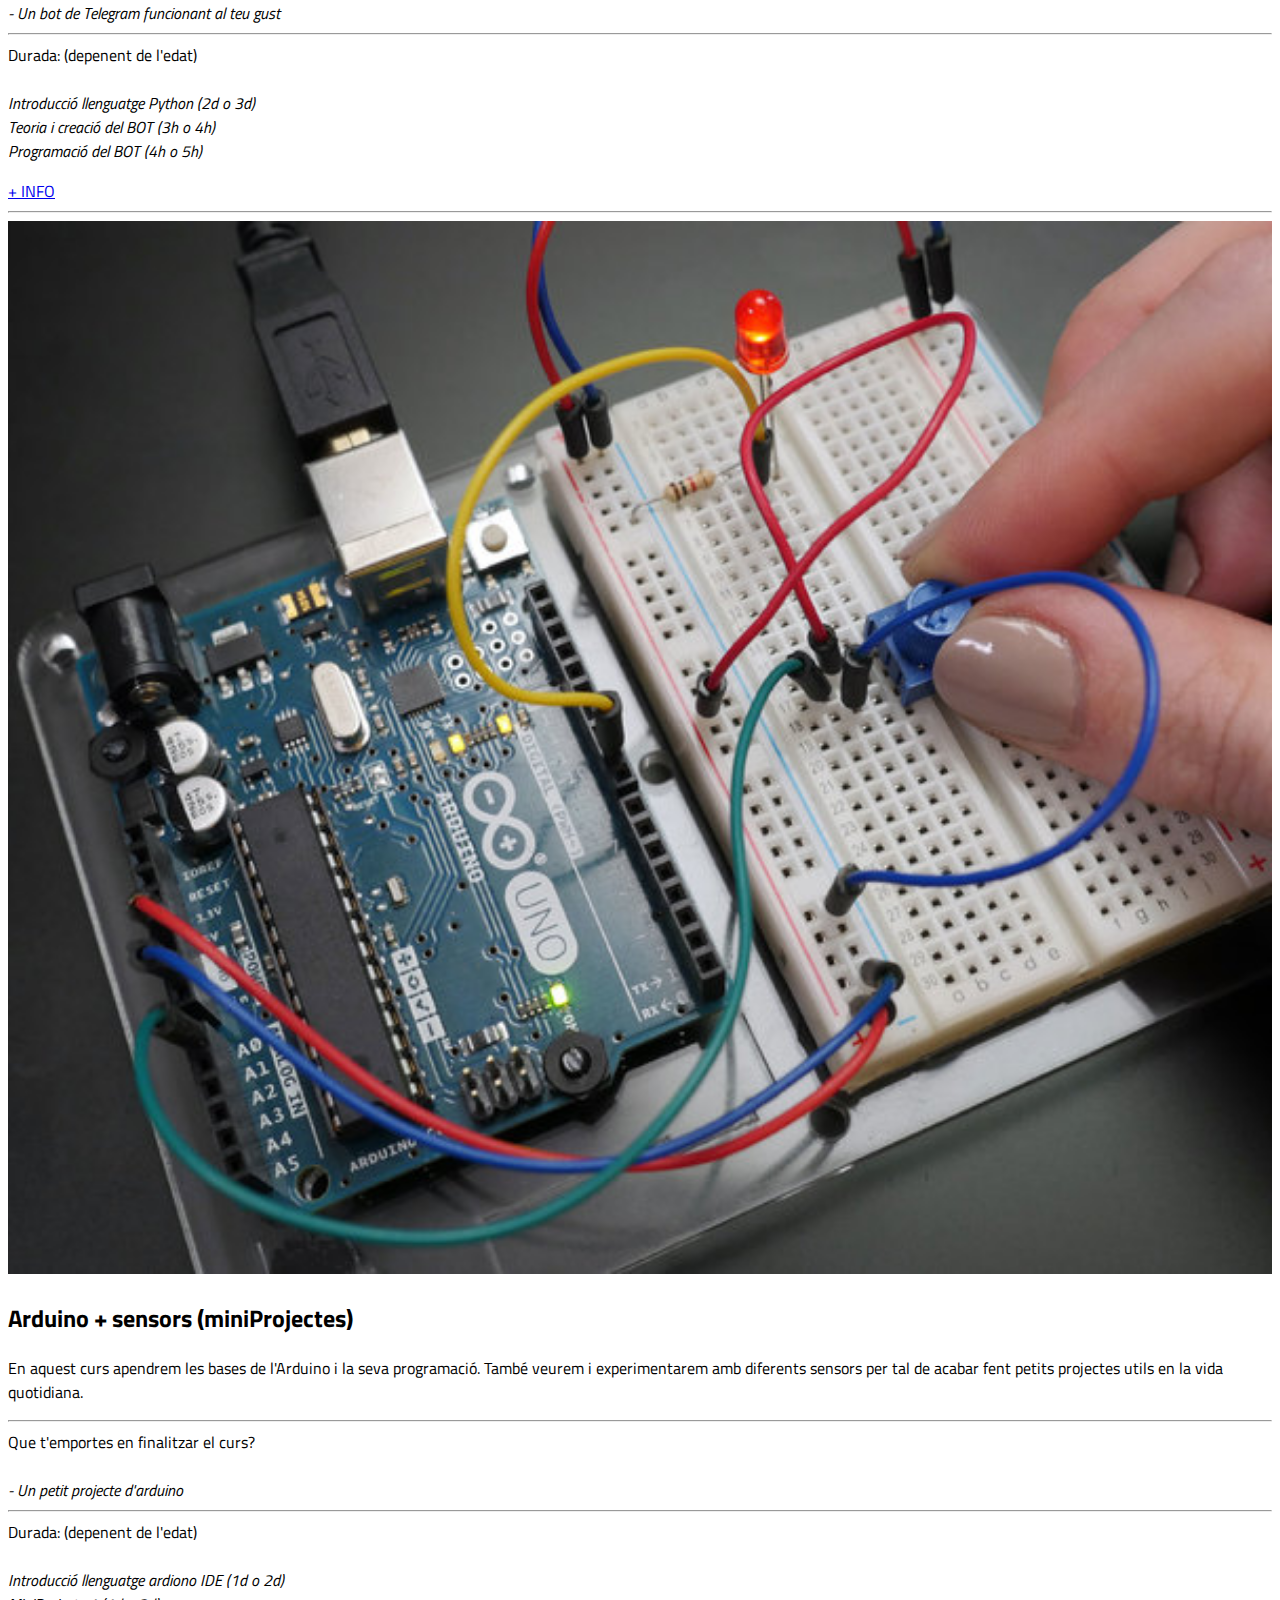
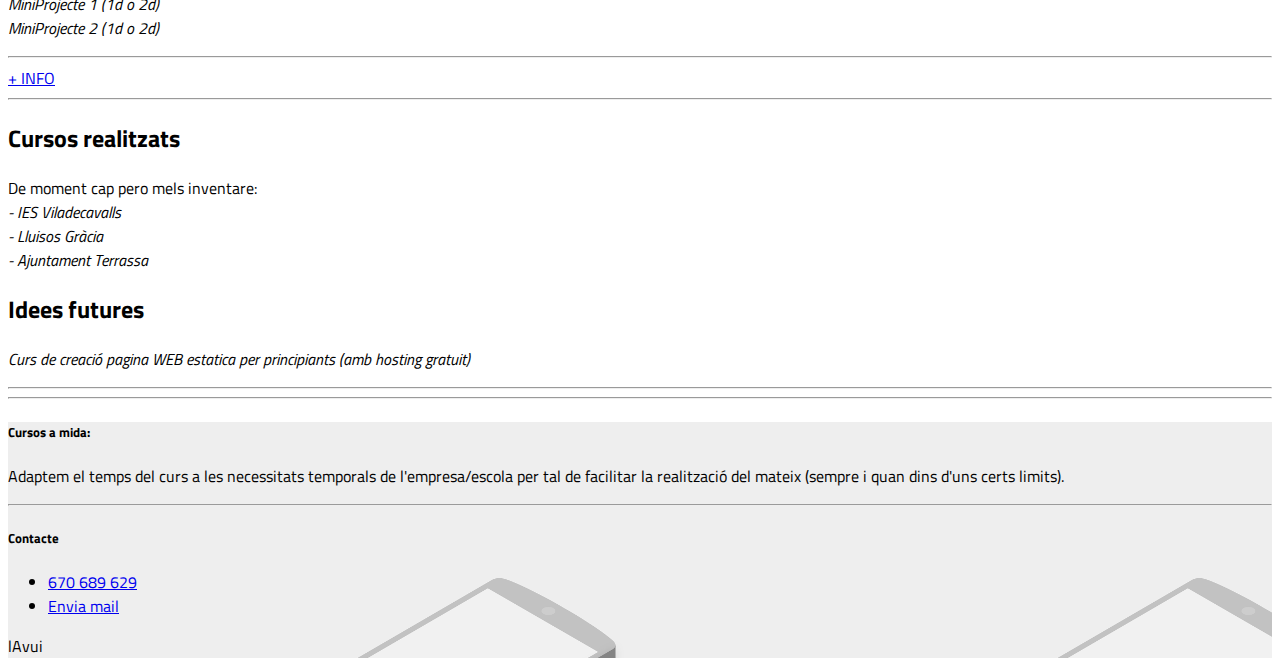
==== commit 90769665: "modificacio superficial" ====
--- a/index.html
+++ b/index.html
@@ -26,7 +26,7 @@
         <div class="navbar-nav ml-auto">
           <a class="nav-item nav-link" href="#header">Inici</a>
           <a class="nav-item nav-link" href="#testimonial">Cursos</a>
-          <a class="nav-item nav-link" href="#contact">Contacte</a>
+          <a class="nav-item nav-link" href="#footer">Contacte</a>
         </div>
       </div>
     </nav>
@@ -44,15 +44,10 @@
           <div class="col-md-6 col-sm-6">
             <div class="header-content-right"><br>
               <h1 class="display-4">Mini cursos de tecnologia</h1>
-			  <h3>Que?Qui?Com?</h3><br>
+			  <h3>Drons, 3D, Arduino, Telegram</h3><br>
 			  <h5 class="text-uppercase">Que fem:</h5>
-              <p>Realitzem cursos <u><a class="" href="#contact">a mida</a></u> per a nens,
-
-<u><a data-toggle="modal" data-target="#exampleModal">
-  Launch demo modal
-</a></u>
-
- joves i adults basats en les noves tecnologies que darrerament estan canviant el nostre entorn. Ensenyem a partir de la pràctica i el nostre objectiu és que en acabar els cursos que realitzem, l'usuari s'emporti una bona experiencia i els conneixaments transmesos en el curs.<br><hr></p>
+              <p>Realitzem cursos a mida* per a nens, joves i adults basats en les noves tecnologies que darrerament estan canviant el nostre entorn. Ensenyem a partir de la pràctica i el nostre objectiu és que en acabar els cursos que realitzem, l'usuari s'emporti una bona experiencia i els conneixaments transmesos en el curs.<br><br>
+*Adaptem el temps del curs a les necessitats temporals de l'empresa/escola per tal de facilitar la realització del mateix (sempre i quan dins d'uns certs limits).<hr></p>
 
           <h5 class="text-uppercase">Qui som:</h5>
           <p>Som un grup d'estudiants que ens apasiona el tema de la tecnologia. Tenim experiència en altres cursos semblants i ens encantaria que contactessis amb nosaltres ni que fos nomes per preguntar. Atentament, nosaltres.<br><hr></p>
@@ -64,14 +59,16 @@
 			 4- Nosaltres oferim els coneixaments i el material necessari per a la realització del curs.<br>
 
 <hr>
-Si vol organitzar un dels cursos posis en contacte amb nosaltres mitjançant <a class="" href="#contact">Contacte</a>.</p>
+Si vol organitzar un dels cursos posis en contacte amb nosaltres mitjançant <a class="" href="#footer">Contacte</a>.</p>
 
               <!--<a href="#" class="btn btn-outline-secondary header-btn btn-lg mt-2">+ INFO</a>-->
+
             </div>
           </div>
         </div>
       </div>
     </section>
+
 
 
 <!-------------------------------------------->
@@ -250,7 +247,7 @@
 
 
 <!-- Footer -->
-<footer class="page-footer font-small blue pt-4" id="contact">
+<footer class="page-footer font-small blue pt-4" id="footer">
 
     <!-- Footer Links -->
     <div class="container-fluid text-center text-md-left">
@@ -277,7 +274,7 @@
 
             <ul class="list-unstyled">
               <li>
-                <a href="#!">670 689 629</a>
+                <a href="#">670 689 629</a>
               </li>
               <li>
                 <a href="contact.html" class="btn btn-outline-secondary btn-lg">Envia mail</a> <!-- target="_blank" -->
@@ -351,20 +348,6 @@
       });
     });
     </script>
-<div class="modal fade" id="exampleModal" tabindex="-1" role="dialog" aria-labelledby="exampleModalLabel" aria-hidden="true">
-  <div class="modal-dialog" role="document">
-    <div class="modal-content">
-      <div class="modal-header">
-        <h5 class="modal-title" id="exampleModalLabel">Cursos a mida:</h5>
-        <button type="button" class="close" data-dismiss="modal" aria-label="Close">
-          <span aria-hidden="true">&times;</span>
-        </button>
-      </div>
-      <div class="modal-body">
-        Adaptem el temps del curs a les necessitats temporals de l'empresa/escola per tal de facilitar la realització del mateix (sempre i quan dins d'uns certs limits).
-      </div>
-    </div>
-  </div>
-</div>
+
   </body>
 </html>
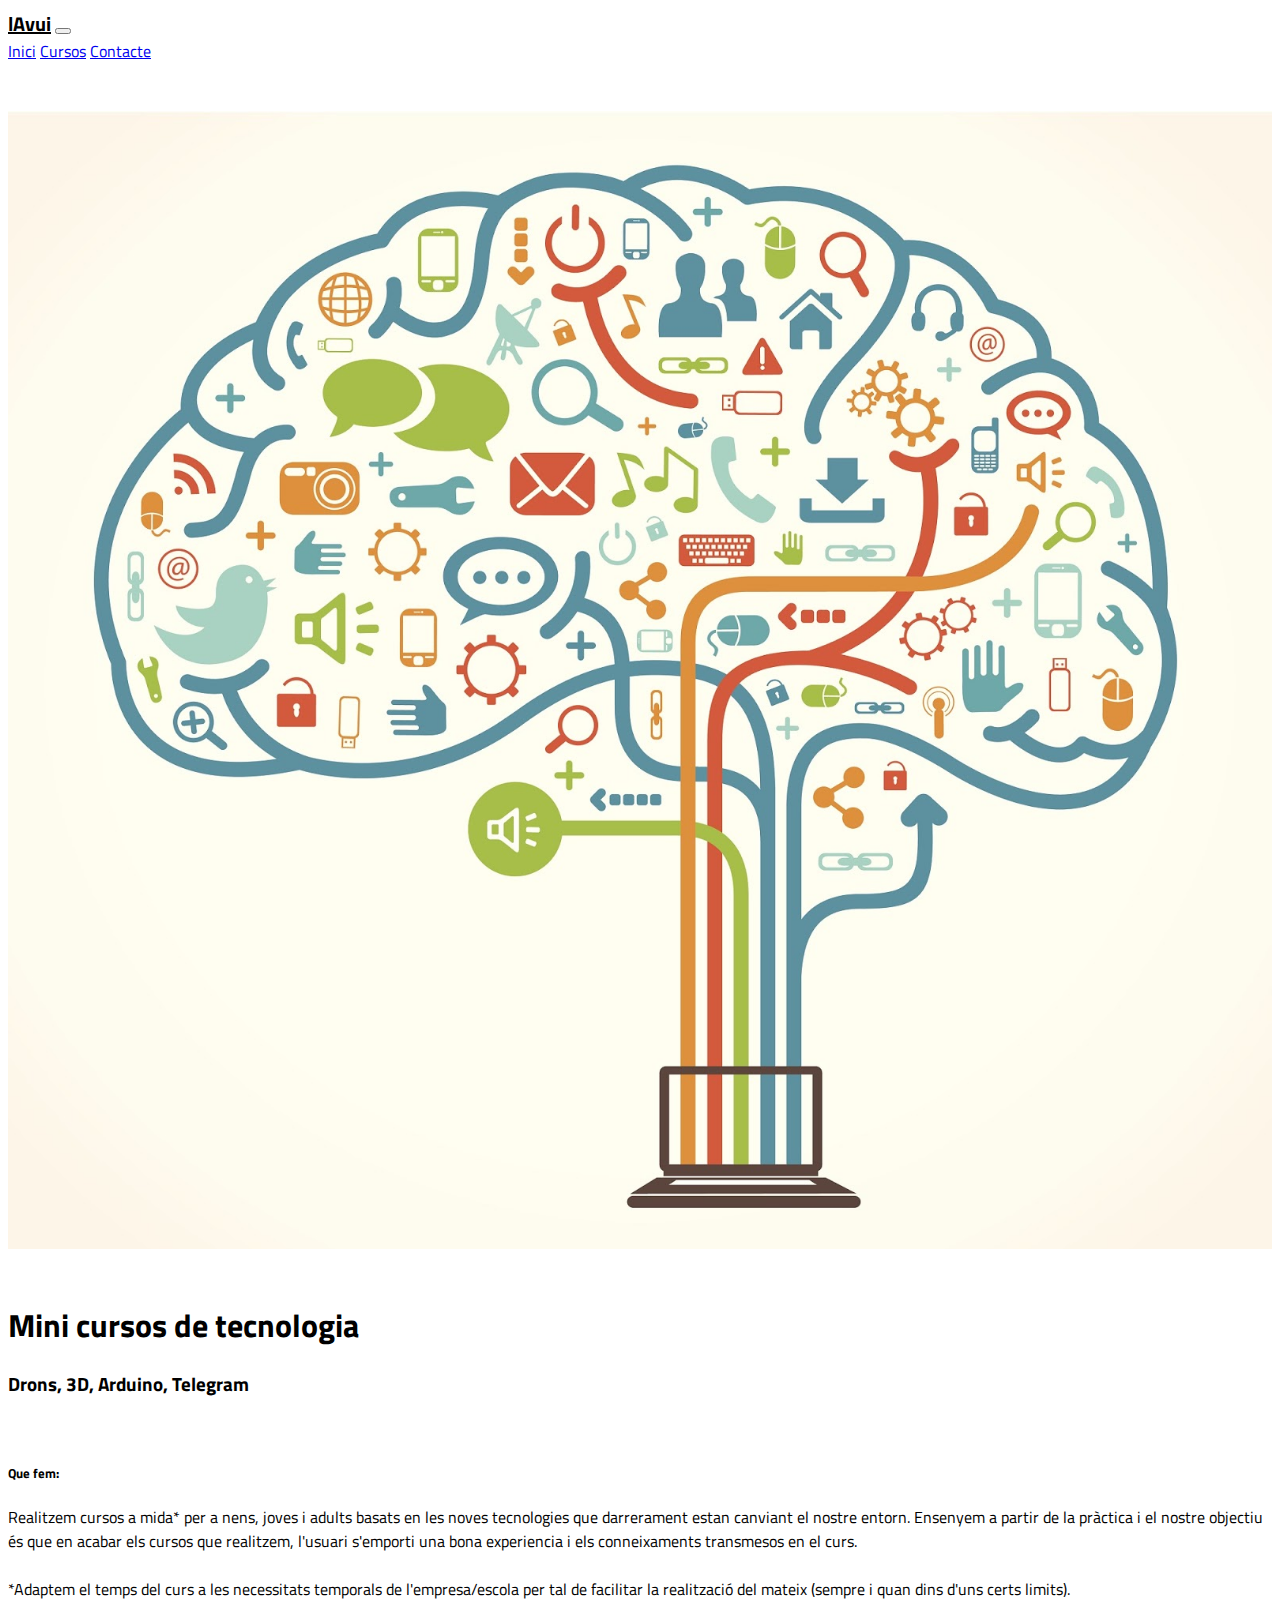
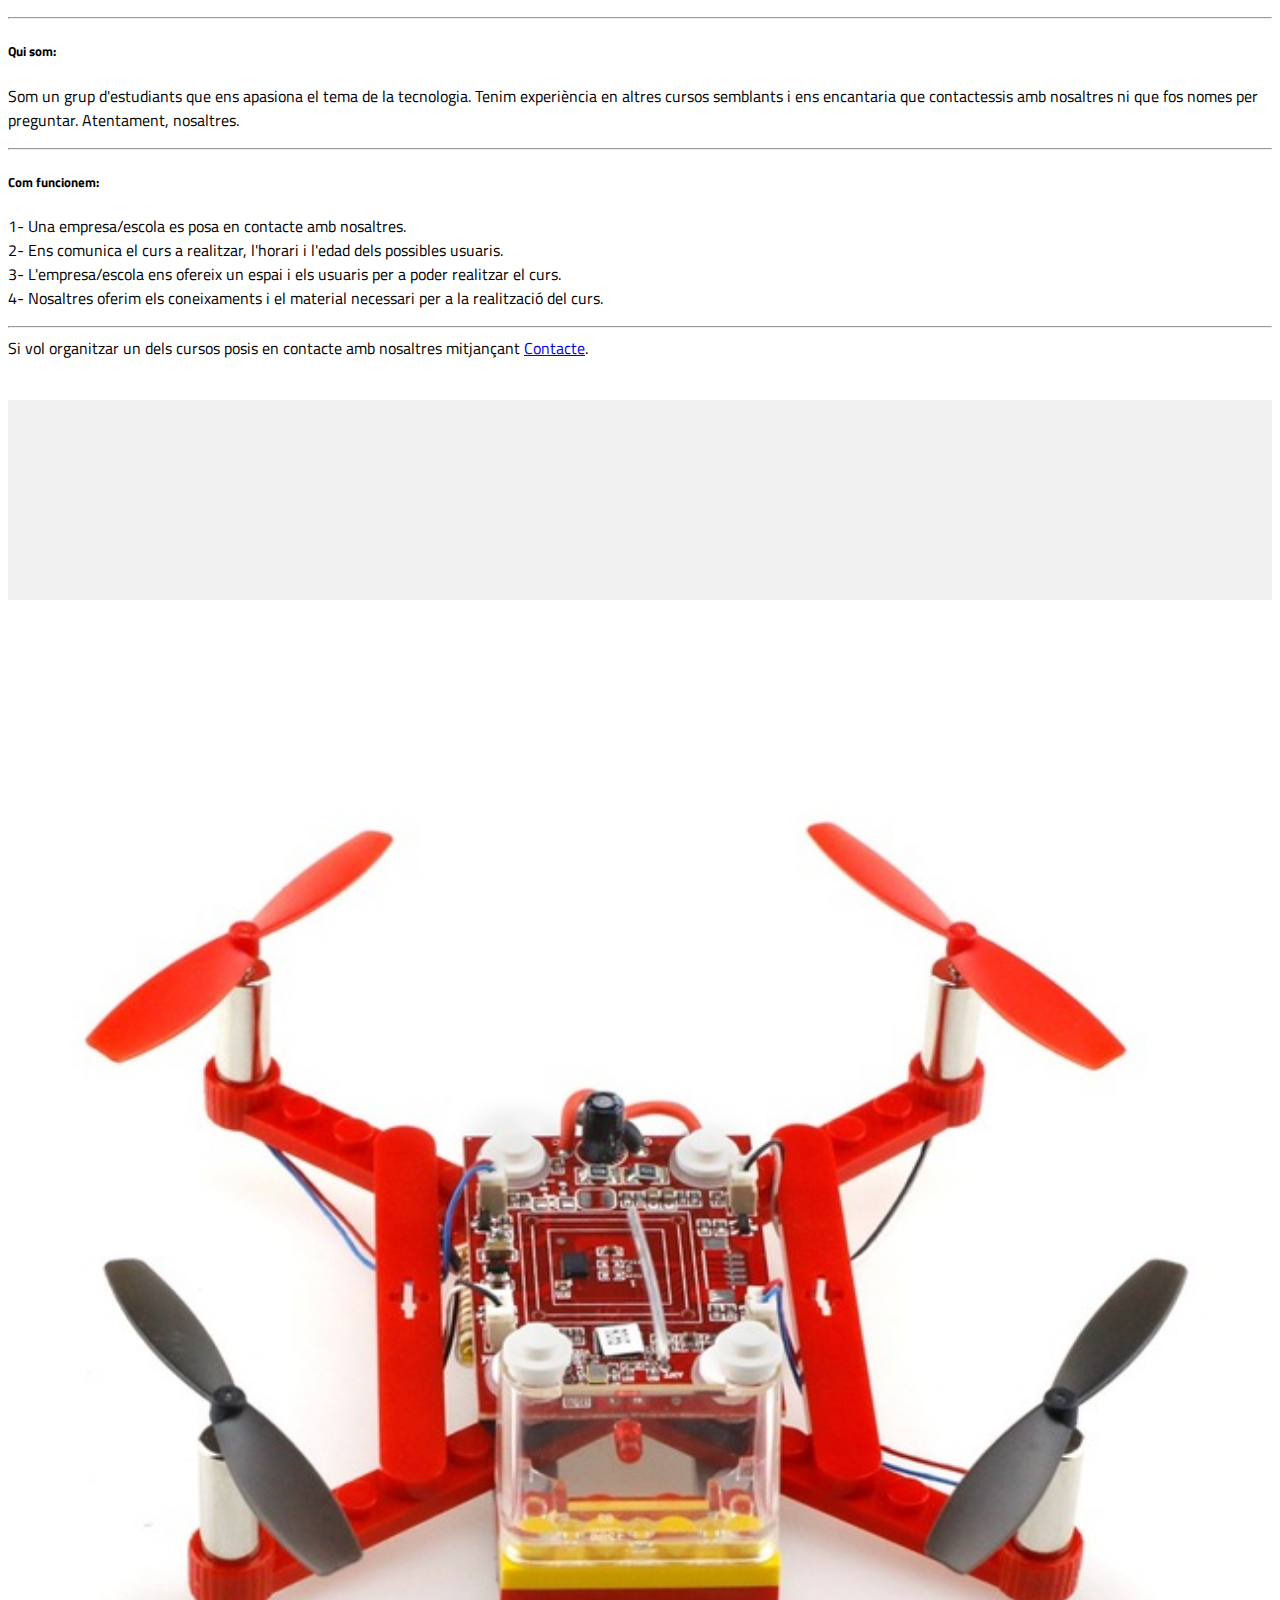
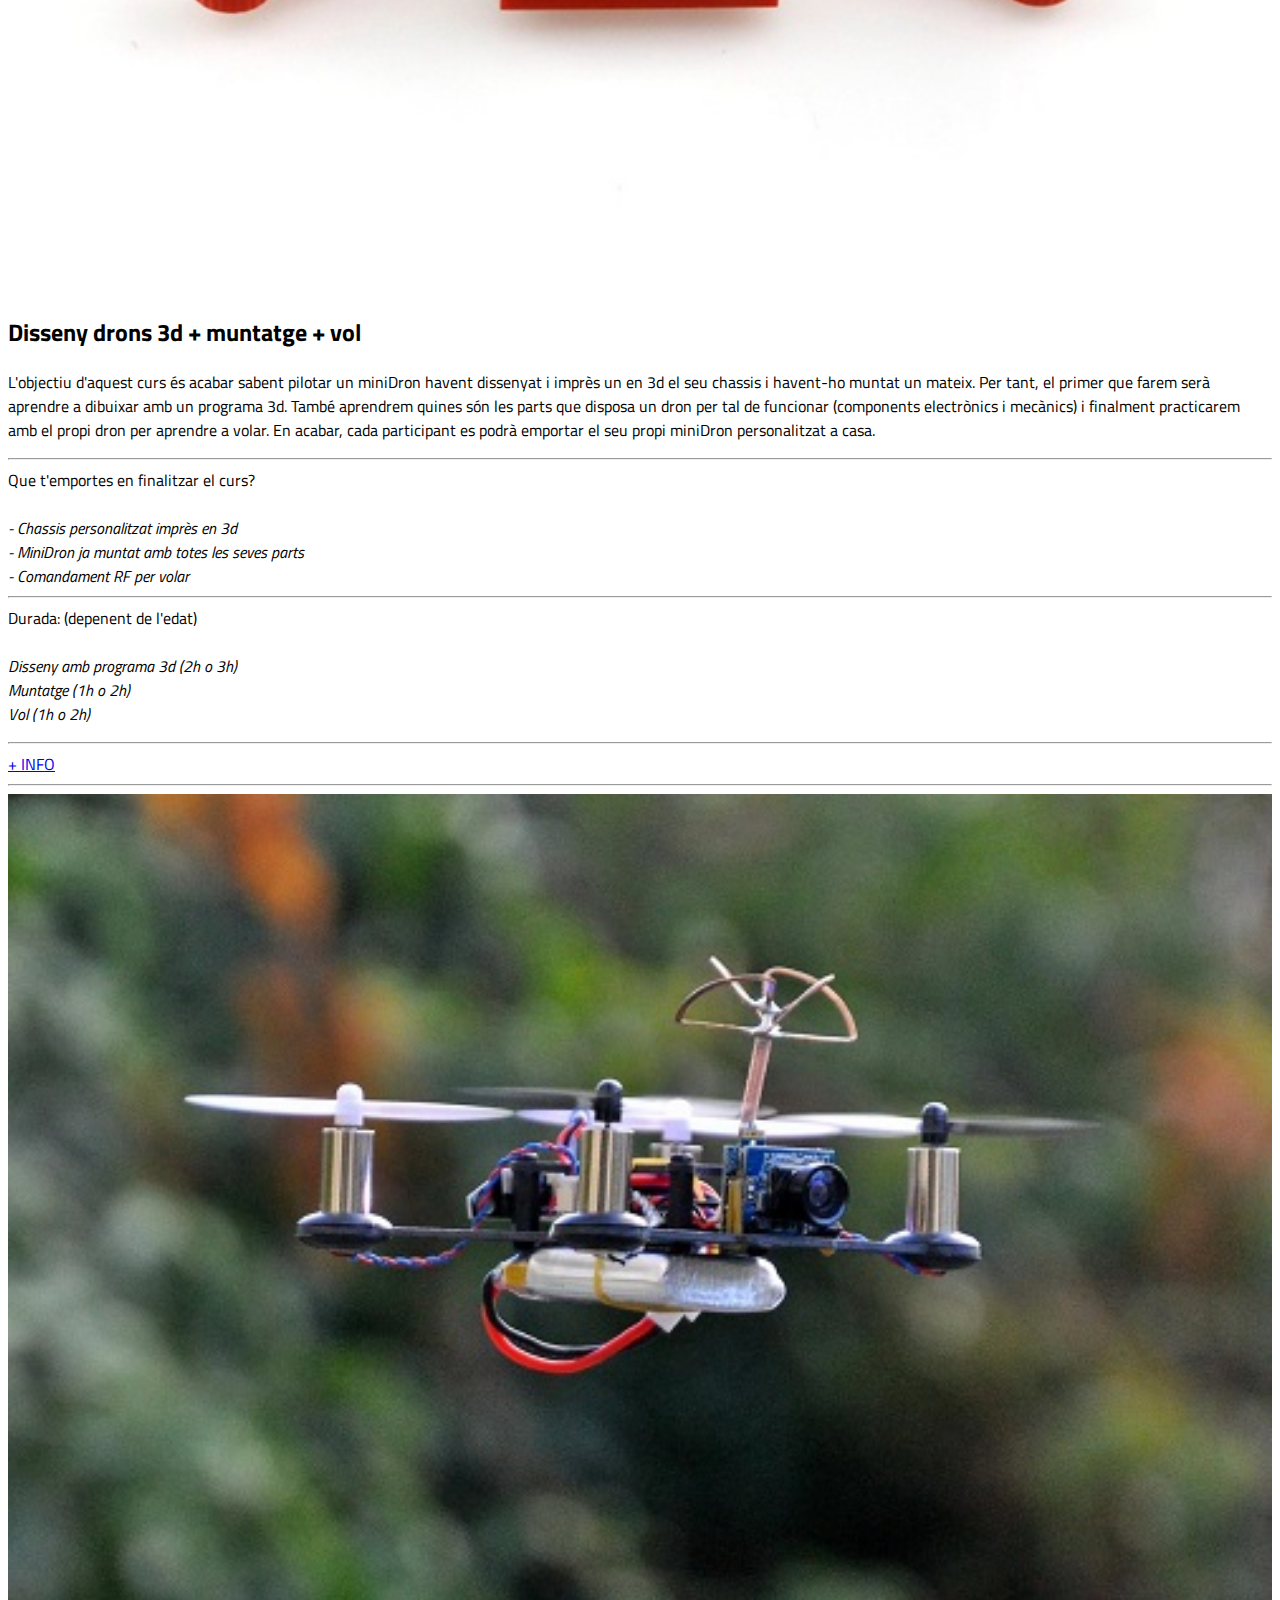
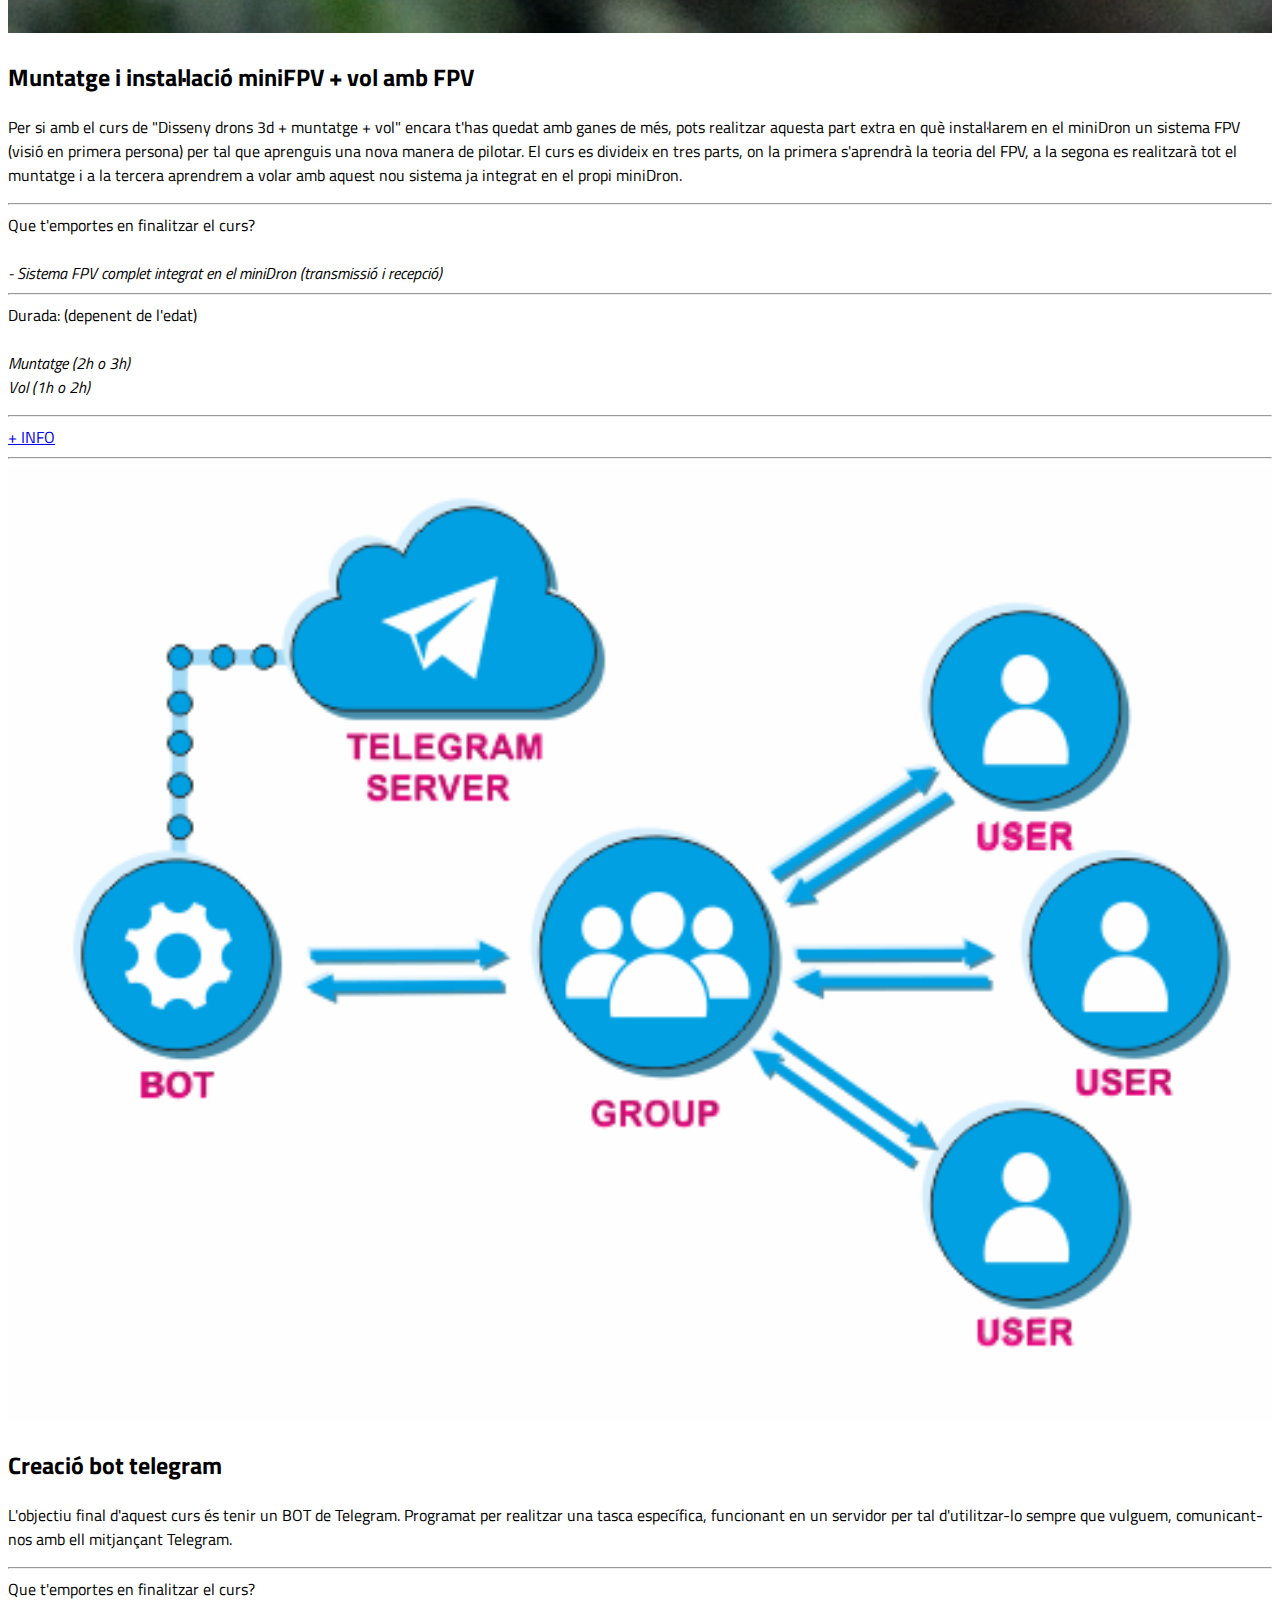
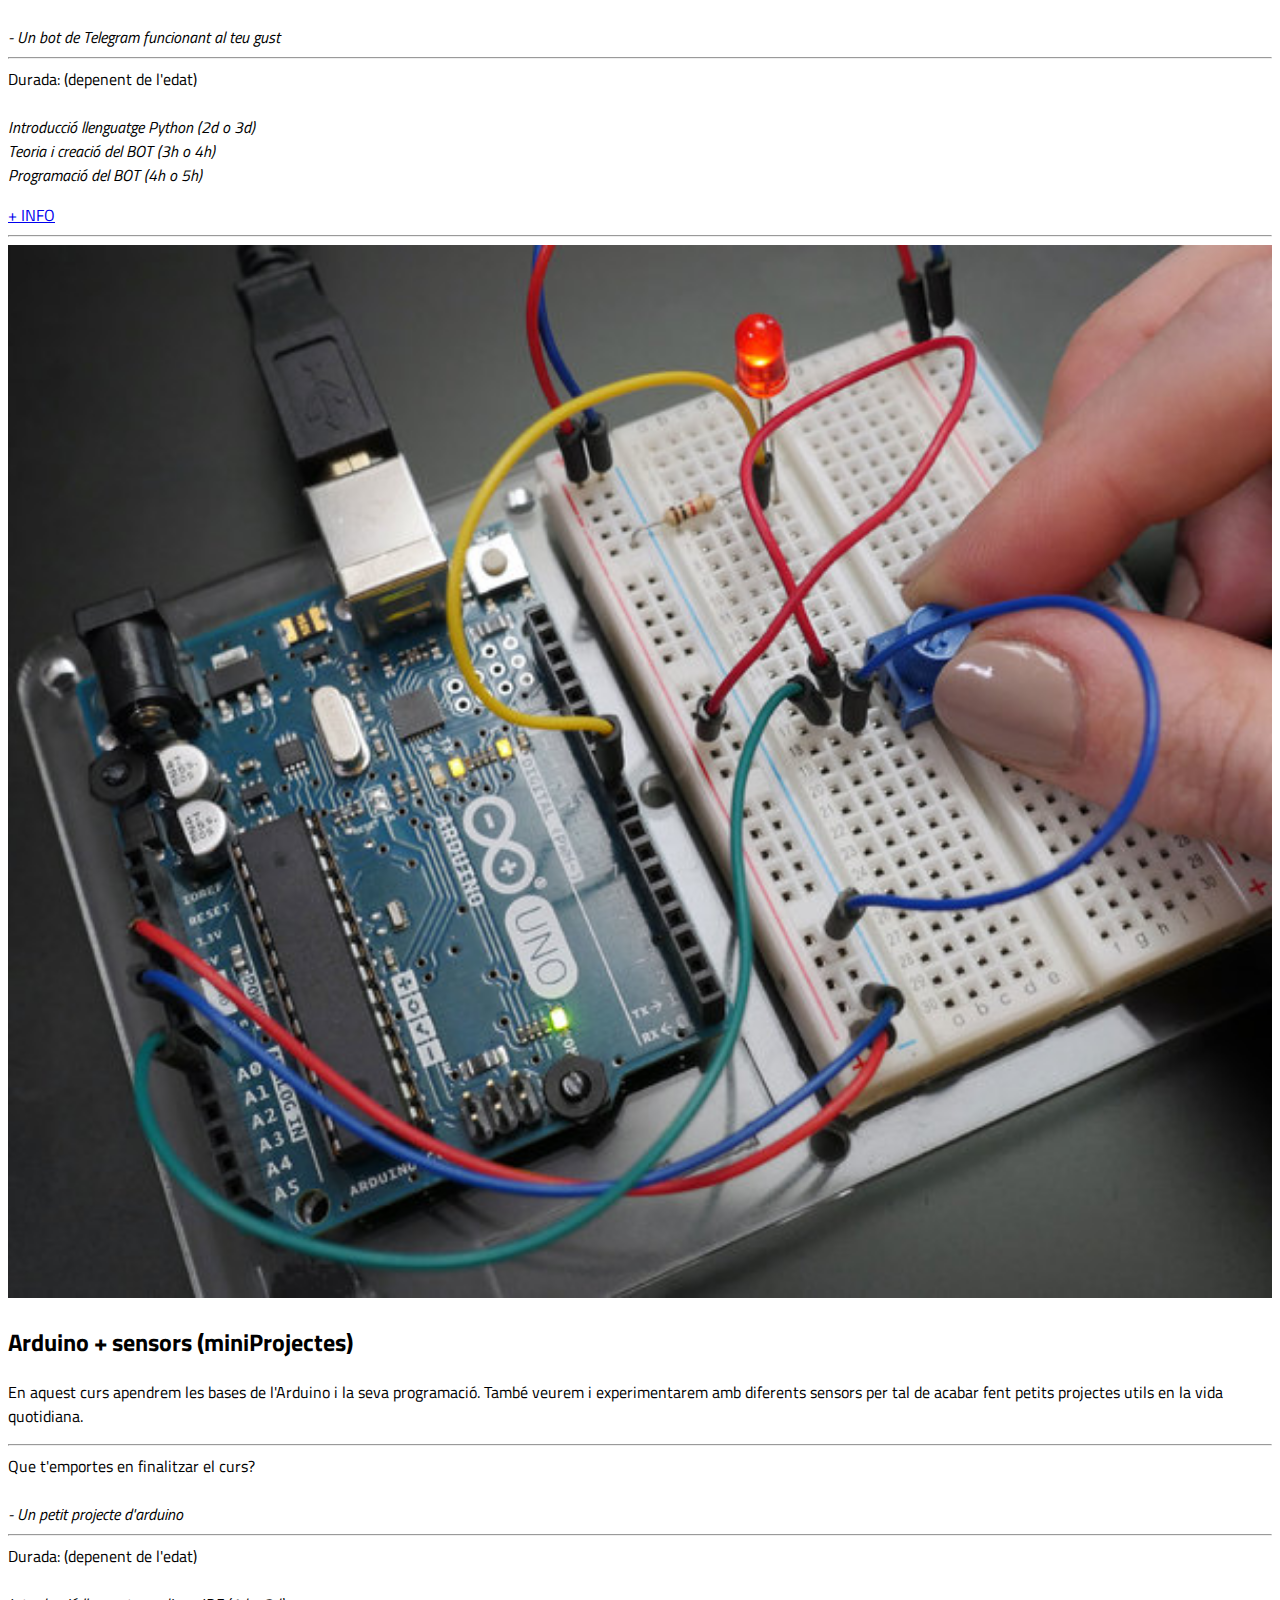
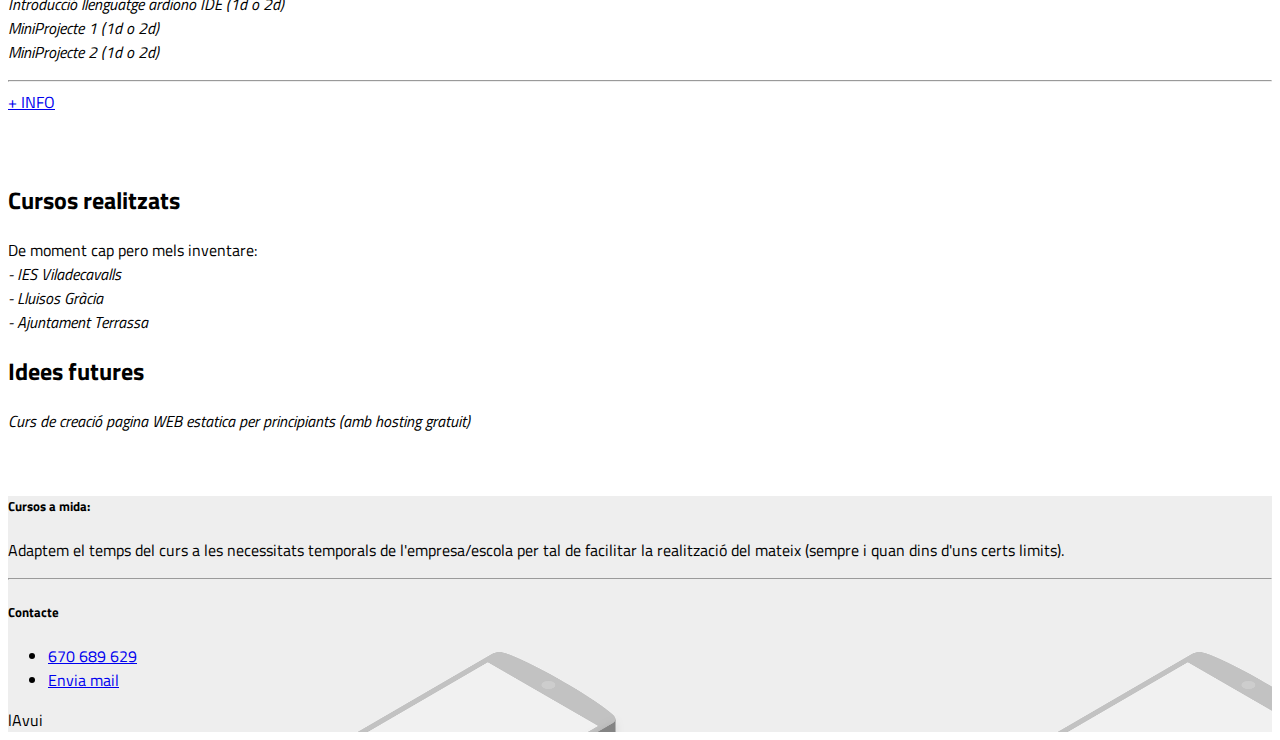
==== commit de029263: "modificacio colors" ====
--- a/index.html
+++ b/index.html
@@ -17,22 +17,22 @@
   <body>
 
     <!-- NAVIGATION -->
-    <nav class="navbar navbar-expand-lg navbar-light bg-light fixed-top">
-      <a class="navbar-brand" href="index.html">lAvui</a>
+    <nav class="navbar navbar-expand-lg navbar-light bg-secondary fixed-top">
+      <a class="navbar-brand text-white" href="index.html">lAvui</a>
       <button class="navbar-toggler" type="button" data-toggle="collapse" data-target="#navbarNavAltMarkup" aria-controls="navbarNavAltMarkup" aria-expanded="false" aria-label="Toggle navigation">
         <span class="navbar-toggler-icon"></span>
       </button>
       <div class="collapse navbar-collapse" id="navbarNavAltMarkup">
         <div class="navbar-nav ml-auto">
-          <a class="nav-item nav-link" href="#header">Inici</a>
-          <a class="nav-item nav-link" href="#testimonial">Cursos</a>
-          <a class="nav-item nav-link" href="#footer">Contacte</a>
+          <a class="nav-item nav-link text-white" href="#header">Inici</a>
+          <a class="nav-item nav-link text-white" href="#testimonial">Cursos</a>
+          <a class="nav-item nav-link text-white" href="#footer">Contacte</a>
         </div>
       </div>
     </nav>
 
     <!-- SECTION -->
-    <section id="header"><br>
+    <section id="header" class=""><br>
       <div class="container mt-5">
         <div class="row">
           <div class="col-md-6 col-sm-6">
@@ -80,14 +80,14 @@
         <p class="h4">- descripció -</p>
       </div>
     </section>
-
+<!------------------------------------------------------------------------------------------------------------->
     <section id="info-one">
-<!------------------------------------------------------------------------------------------------------------->
+	<br>
       <div class="container">
         <div class="row mt-5">
           <div class="col-md-6">
             <div class="info-left">
-              <img src="img/curs1.png" style="width: 100%">
+              <img src="img/curs1.png" style="width: 100%" class="img-thumbnail">
             </div>
           </div>
           <div class="col-md-6 my-auto">
@@ -123,7 +123,7 @@
         <div class="row mt-5">
           <div class="col-md-6">
             <div class="info-left">
-              <img src="img/curs2.png" style="width: 100%">
+              <img src="img/curs2.png" style="width: 100%" class="img-thumbnail">
             </div>
           </div>
           <div class="col-md-6 my-auto">
@@ -155,7 +155,7 @@
         <div class="row mt-5">
           <div class="col-md-6">
             <div class="info-left">
-              <img src="img/curs3.png" style="width: 100%">
+              <img src="img/curs3.png" style="width: 100%" class="img-thumbnail">
             </div>
           </div>
           <div class="col-md-6 my-auto">
@@ -186,7 +186,7 @@
         <div class="row mt-5">
           <div class="col-md-6">
             <div class="info-left">
-              <img src="img/curs4.png" style="width: 100%">
+              <img src="img/curs4.png" style="width: 100%" class="img-thumbnail">
             </div>
           </div>
           <div class="col-md-6 my-auto">
@@ -213,12 +213,12 @@
           </div>
         </div>
       </div>
-	<hr>
-<!------------------------------------------------------------------------------------------------------------->
-
+<br>
     </section>
-
-    <section id="info-two">
+<!------------------------------------------------------------------------------------------------------------->
+
+    <section id="info-two" class="bg-info">
+<br>
       <div class="container">
         <div class="row my-5">
           <div class="col-md-6">
@@ -239,8 +239,9 @@
           </div>
         </div>
       </div>
+	<br>
     </section>
-<hr><hr>
+
 
 
 
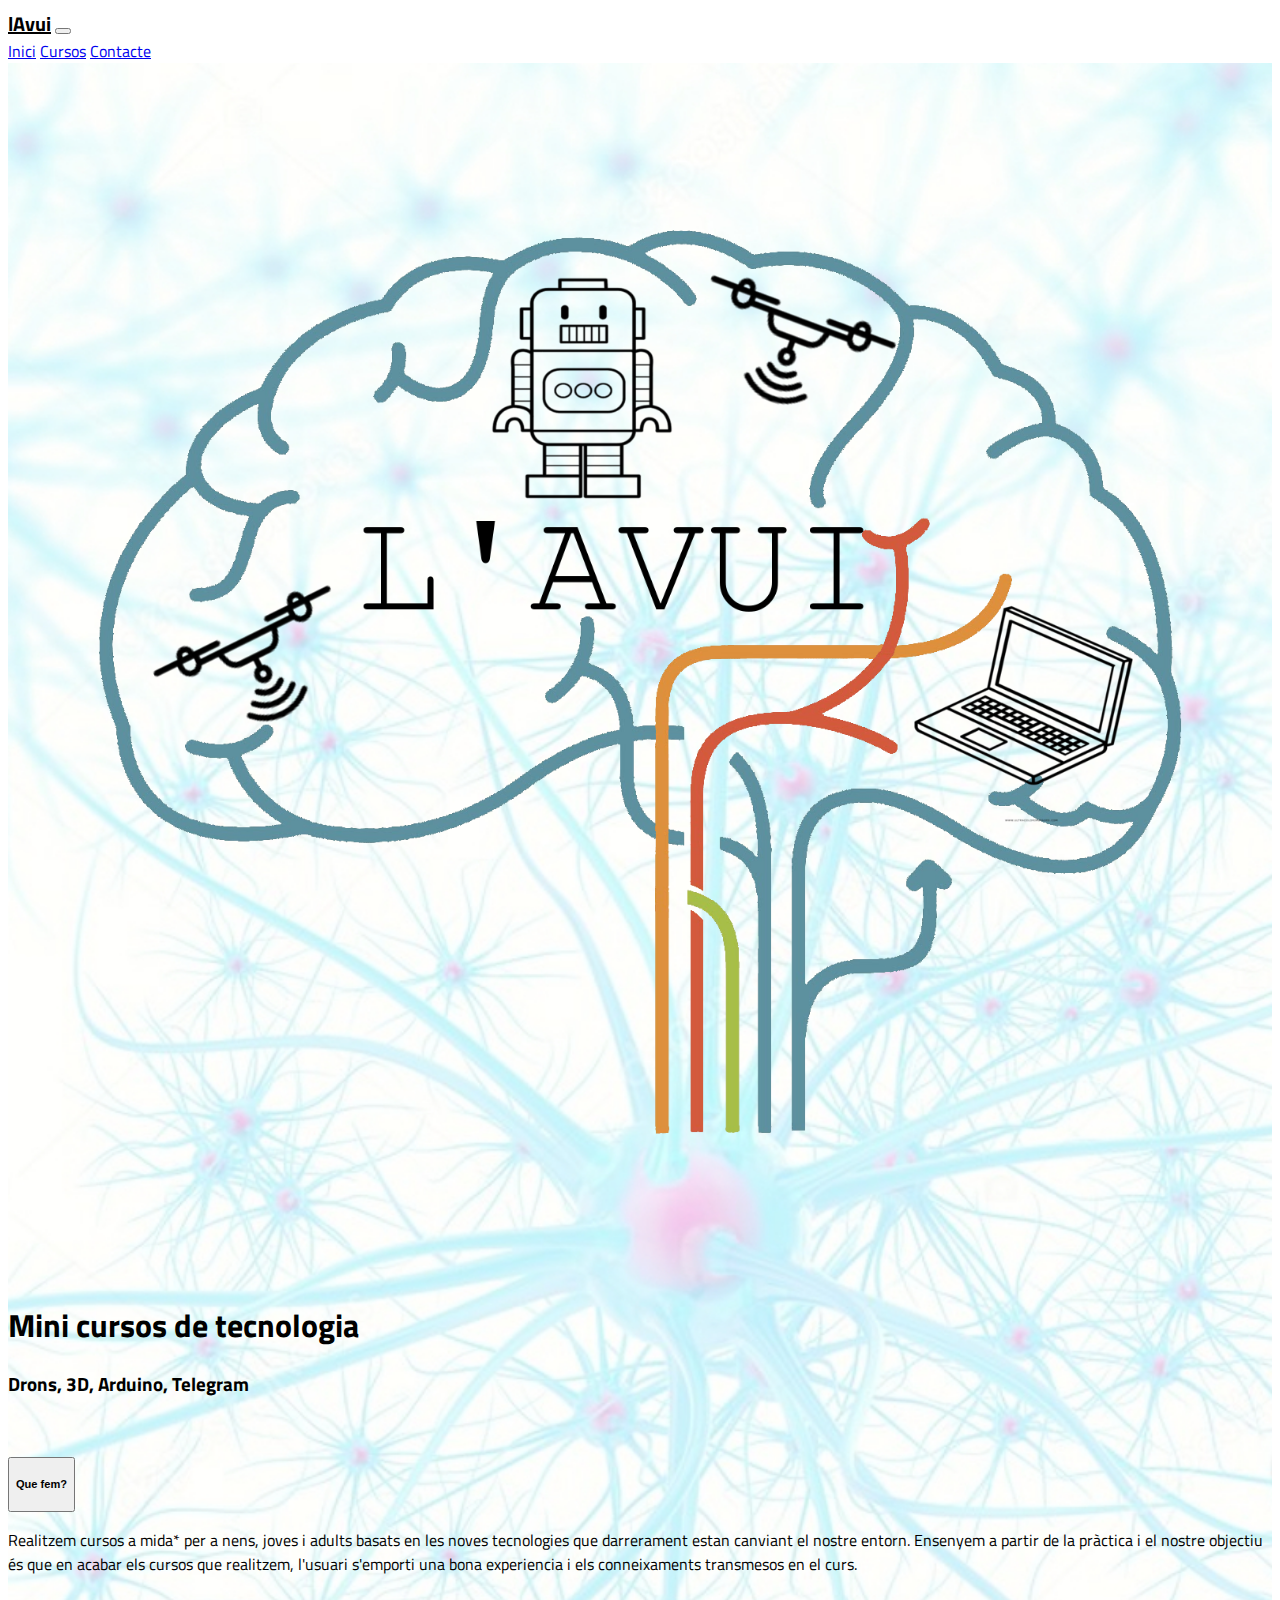
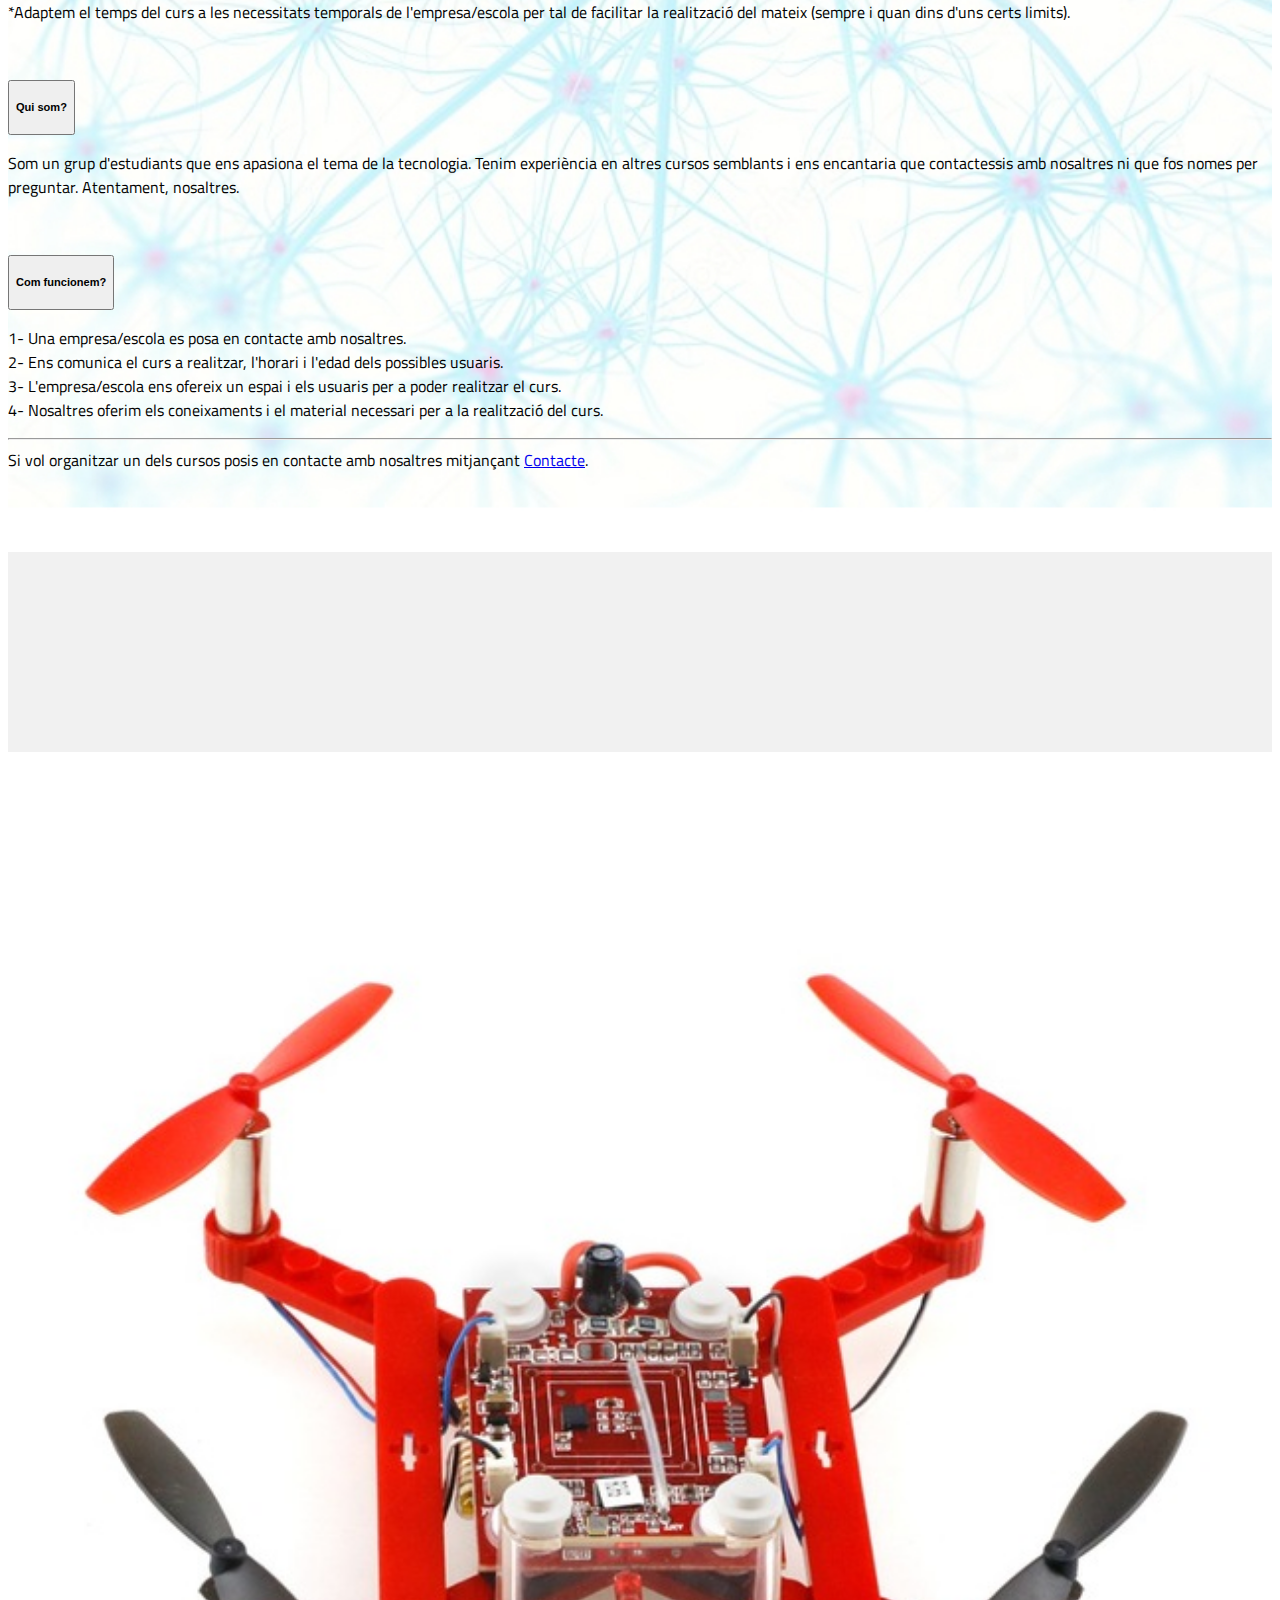
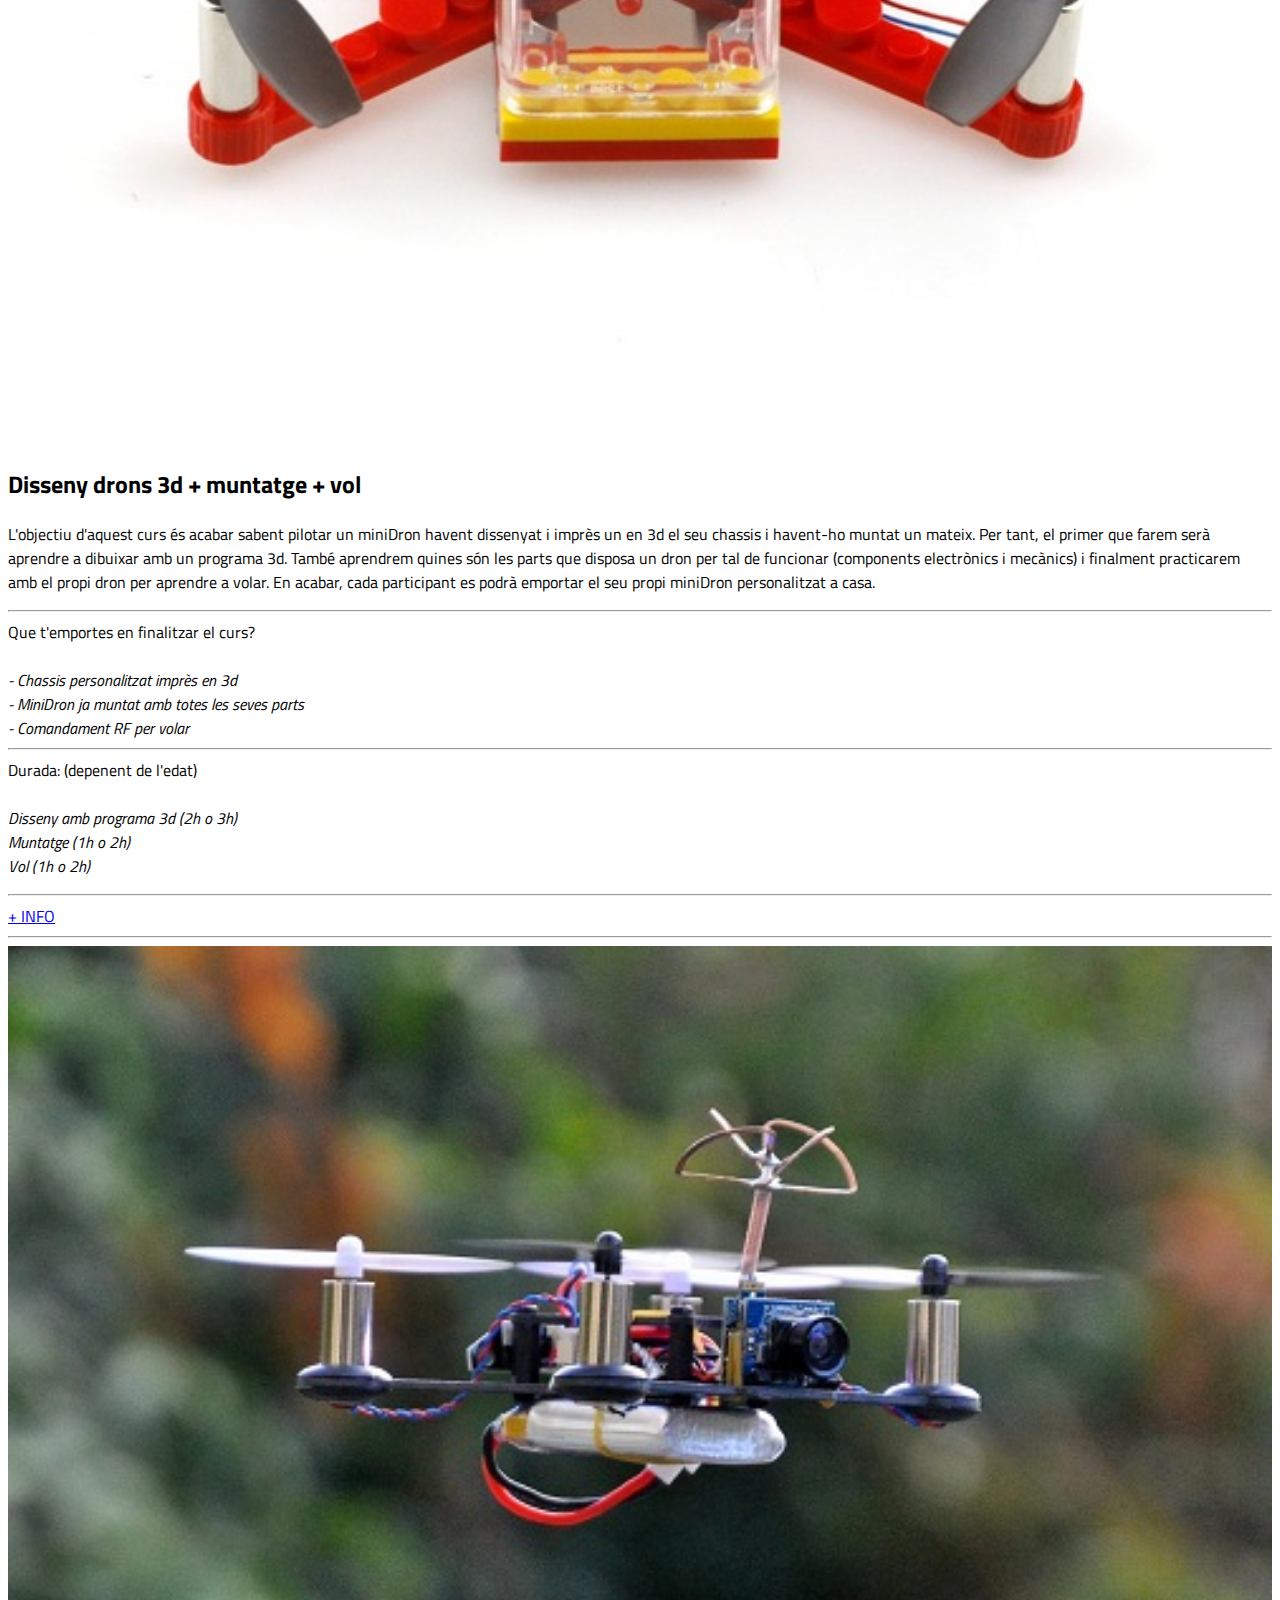
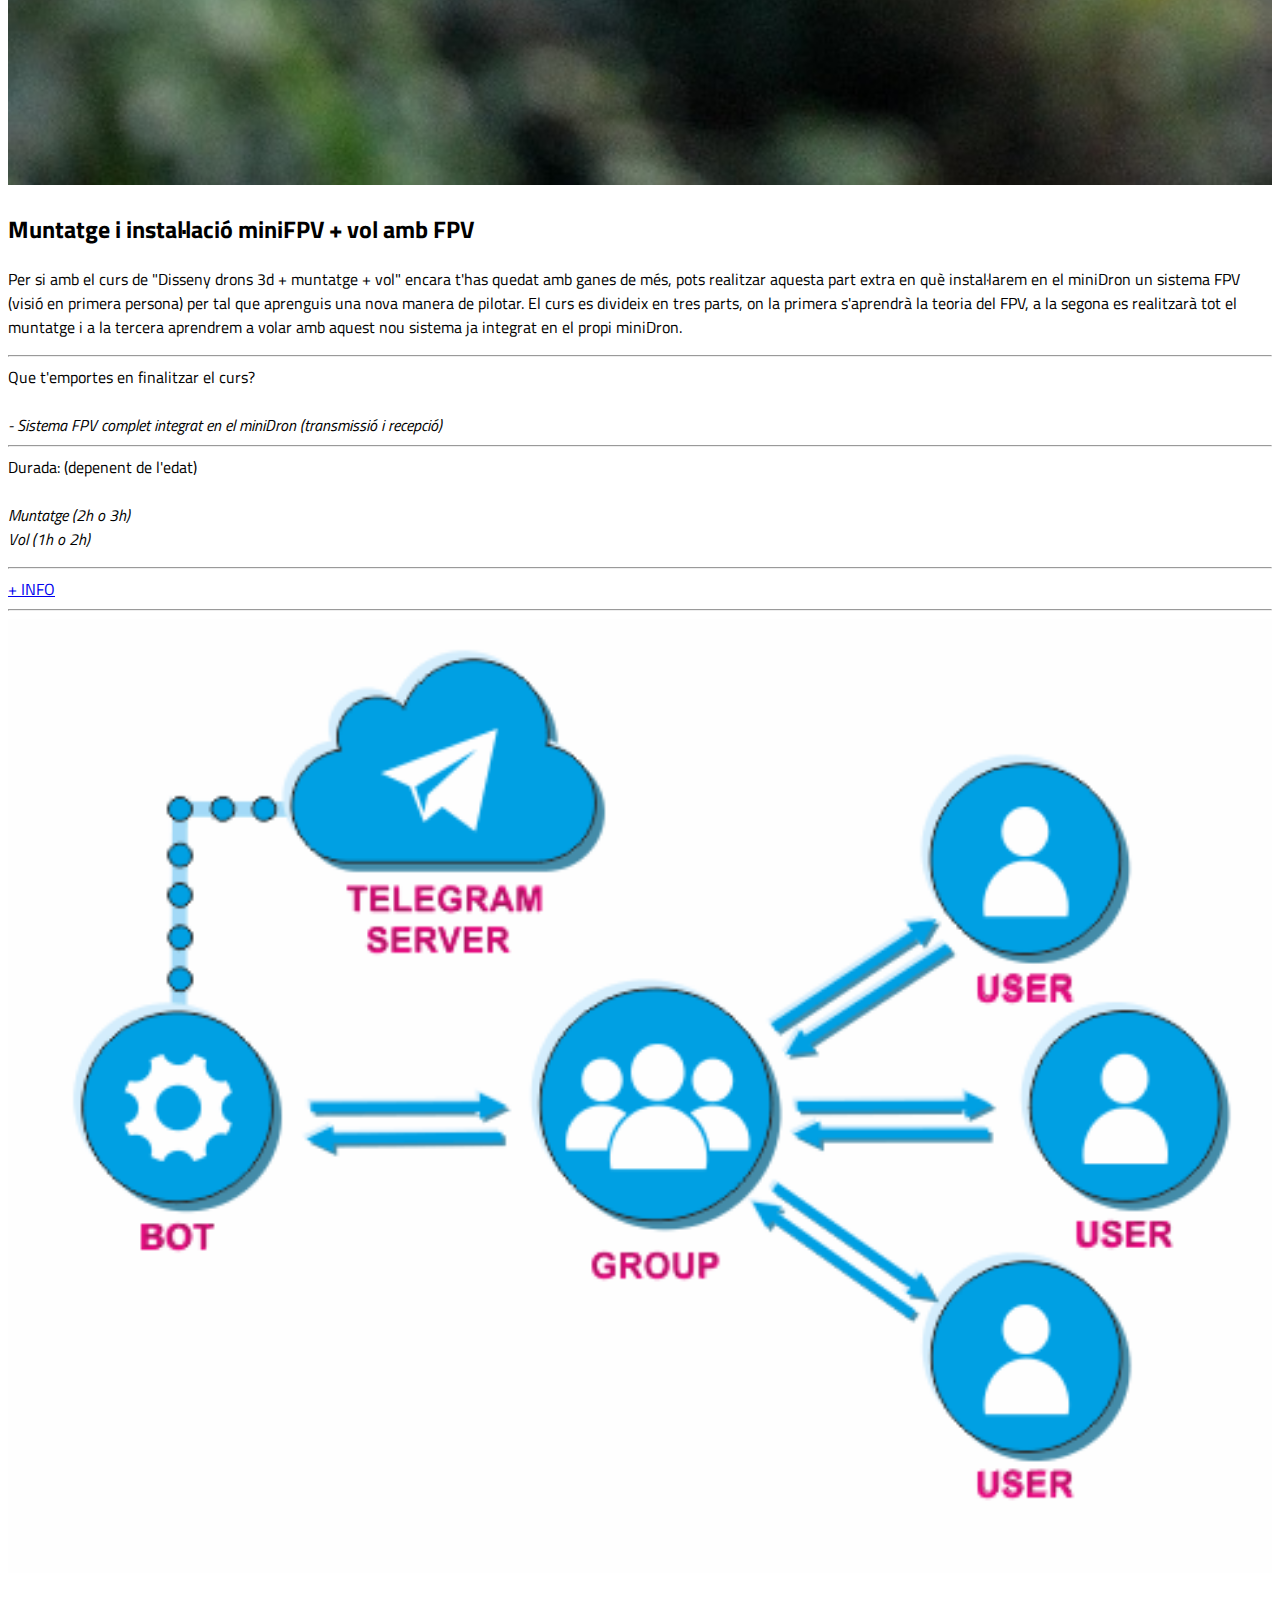
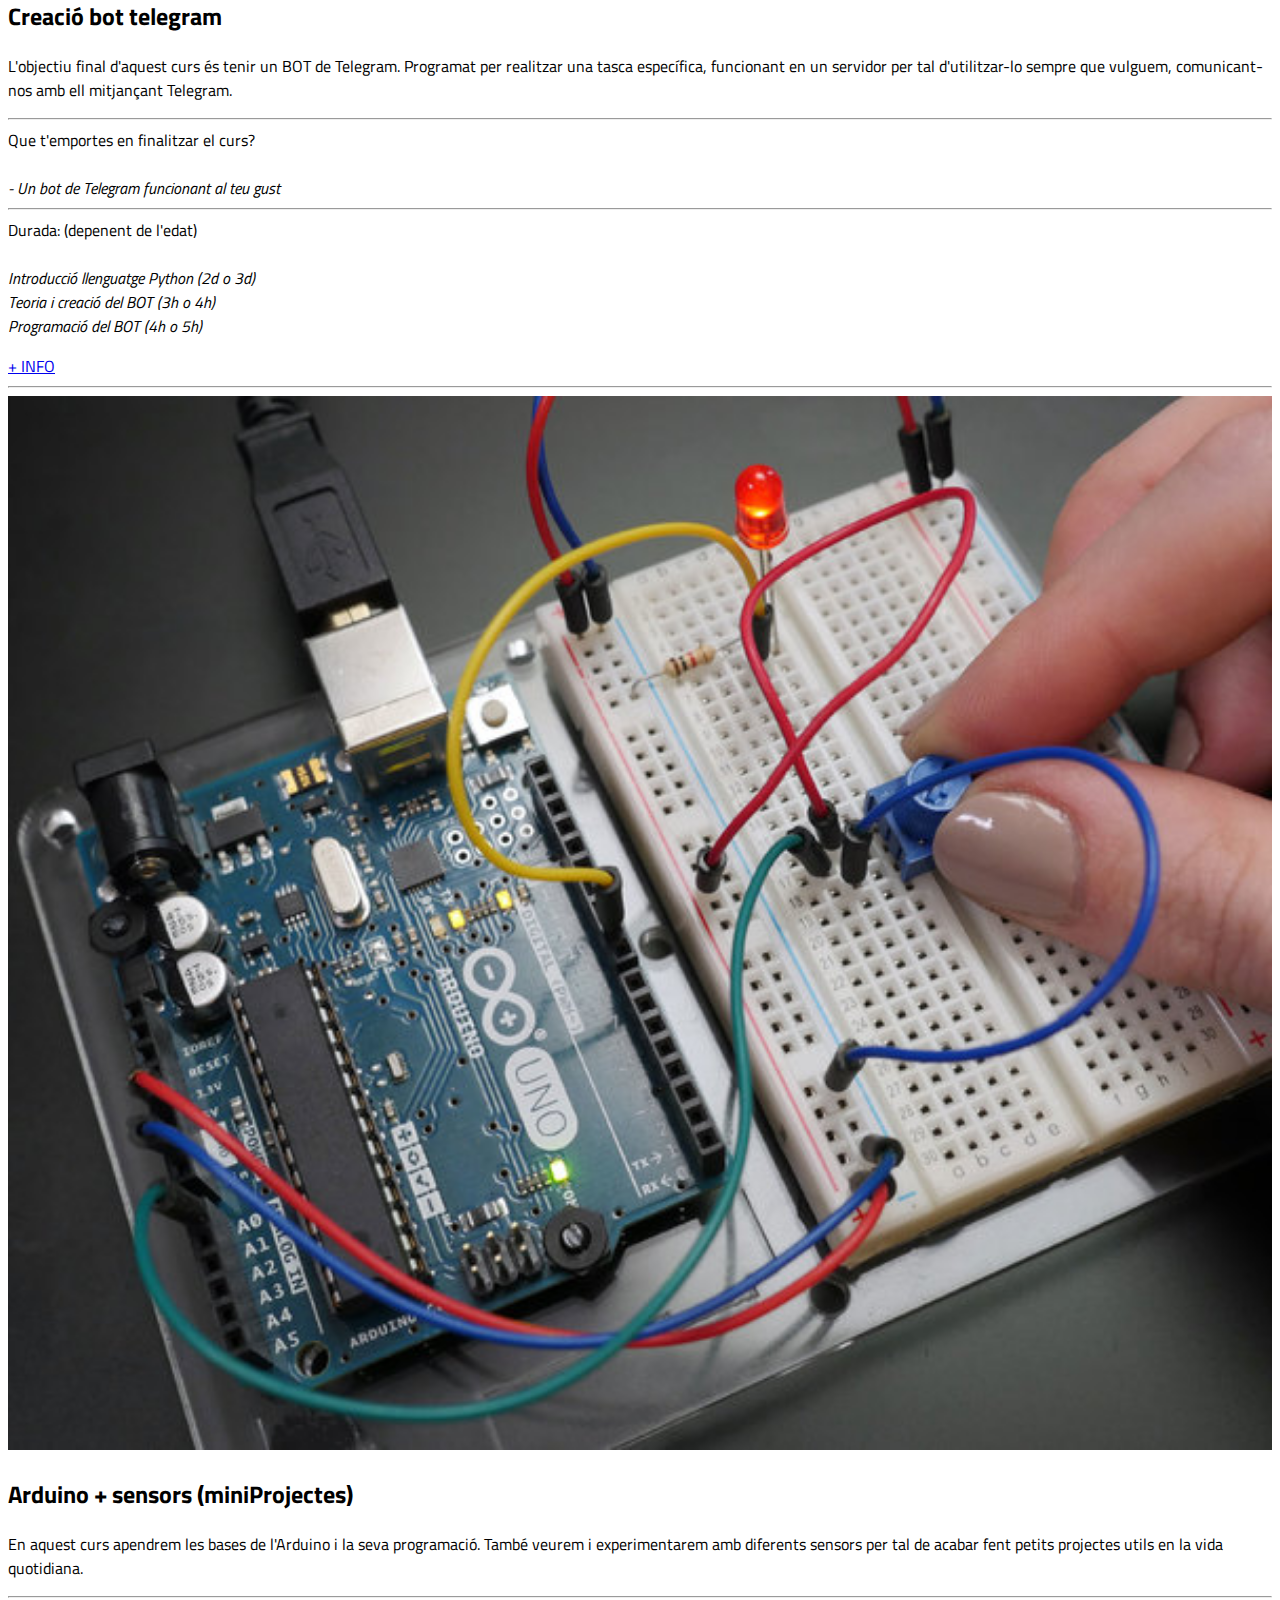
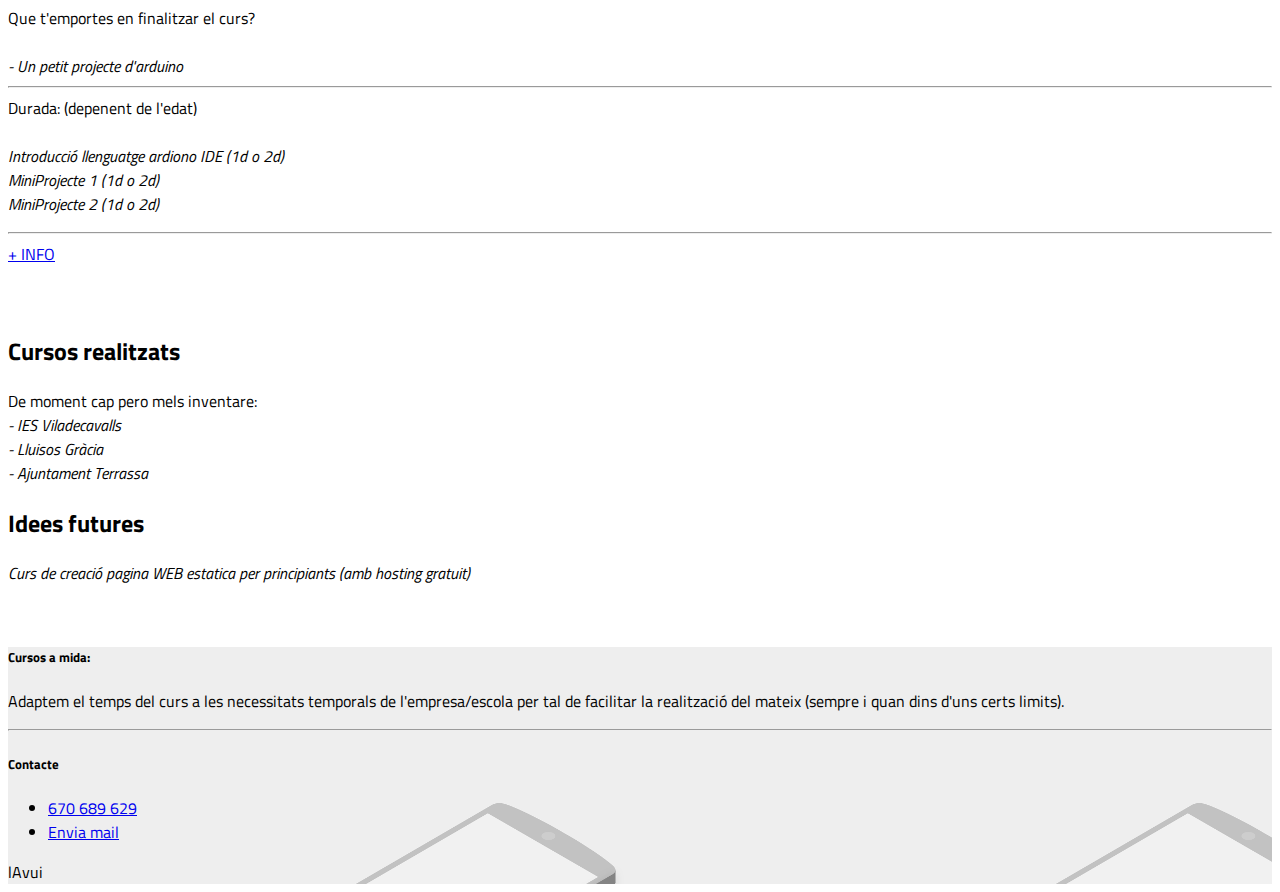
==== commit 4b563274: "posat fondo, canviat estil inici" ====
--- a/index.html
+++ b/index.html
@@ -32,43 +32,72 @@
     </nav>
 
     <!-- SECTION -->
-    <section id="header" class=""><br>
-      <div class="container mt-5">
+    <section id="header"  style="background-image: url('img/fondo6.jpg'); background-repeat: no-repeat; background-size: cover; background-position: center center;"><br>
+      <div class="container mt-5" >
         <div class="row">
           <div class="col-md-6 col-sm-6">
             <div class="header-content-left">
 		<br>
-              <img src="img/portada.png" style="width: 100%;">
+              <img src="img/logo.png" style="width: 100%;">
             </div>  
           </div>
           <div class="col-md-6 col-sm-6">
             <div class="header-content-right"><br>
-              <h1 class="display-4">Mini cursos de tecnologia</h1>
-			  <h3>Drons, 3D, Arduino, Telegram</h3><br>
-			  <h5 class="text-uppercase">Que fem:</h5>
-              <p>Realitzem cursos a mida* per a nens, joves i adults basats en les noves tecnologies que darrerament estan canviant el nostre entorn. Ensenyem a partir de la pràctica i el nostre objectiu és que en acabar els cursos que realitzem, l'usuari s'emporti una bona experiencia i els conneixaments transmesos en el curs.<br><br>
-*Adaptem el temps del curs a les necessitats temporals de l'empresa/escola per tal de facilitar la realització del mateix (sempre i quan dins d'uns certs limits).<hr></p>
-
-          <h5 class="text-uppercase">Qui som:</h5>
-          <p>Som un grup d'estudiants que ens apasiona el tema de la tecnologia. Tenim experiència en altres cursos semblants i ens encantaria que contactessis amb nosaltres ni que fos nomes per preguntar. Atentament, nosaltres.<br><hr></p>
-
-          <h5 class="text-uppercase">Com funcionem:</h5>
-		  <p>1- Una empresa/escola es posa en contacte amb nosaltres.<br>
+              <h1 class="display-4 text-center">Mini cursos de tecnologia</h1>
+			  <h3 class="text-center">Drons, 3D, Arduino, Telegram</h3><br>
+
+
+<p>
+  <button class="btn btn-primary" type="button" data-toggle="collapse" data-target="#que" aria-expanded="false" aria-controls="collapseExample">
+    <h5 class="text-uppercase">Que fem?</h5>
+  </button>
+</p>
+<div class="collapse" id="que">
+  <div class="card card-body">
+<p>Realitzem cursos a mida* per a nens, joves i adults basats en les noves tecnologies que darrerament estan canviant el nostre entorn. Ensenyem a partir de la pràctica i el nostre objectiu és que en acabar els cursos que realitzem, l'usuari s'emporti una bona experiencia i els conneixaments transmesos en el curs.<br><br>
+*Adaptem el temps del curs a les necessitats temporals de l'empresa/escola per tal de facilitar la realització del mateix (sempre i quan dins d'uns certs limits).</p>
+  </div>
+</div>
+
+<br>
+
+<p>
+  <button class="btn btn-primary" type="button" data-toggle="collapse" data-target="#qui" aria-expanded="false" aria-controls="collapseExample">
+    <h5 class="text-uppercase">Qui som?</h5>
+  </button>
+</p>
+<div class="collapse" id="qui">
+  <div class="card card-body">
+          <p>Som un grup d'estudiants que ens apasiona el tema de la tecnologia. Tenim experiència en altres cursos semblants i ens encantaria que contactessis amb nosaltres ni que fos nomes per preguntar. Atentament, nosaltres.</p>
+  </div>
+</div>
+
+<br>
+
+<p>
+  <button class="btn btn-primary" type="button" data-toggle="collapse" data-target="#com" aria-expanded="false" aria-controls="collapseExample">
+    <h5 class="text-uppercase">Com funcionem?</h5>
+  </button>
+</p>
+<div class="collapse" id="com">
+  <div class="card card-body">
+          <p>1- Una empresa/escola es posa en contacte amb nosaltres.<br>
 			 2- Ens comunica el curs a realitzar, l'horari i l'edad dels possibles usuaris.<br>
 			 3- L'empresa/escola ens ofereix un espai i els usuaris per a poder realitzar el curs.<br>
-			 4- Nosaltres oferim els coneixaments i el material necessari per a la realització del curs.<br>
+			 4- Nosaltres oferim els coneixaments i el material necessari per a la realització del curs.</p>
+  </div>
+</div>
 
 <hr>
 Si vol organitzar un dels cursos posis en contacte amb nosaltres mitjançant <a class="" href="#footer">Contacte</a>.</p>
 
               <!--<a href="#" class="btn btn-outline-secondary header-btn btn-lg mt-2">+ INFO</a>-->
-
+<br>
             </div>
           </div>
         </div>
       </div>
     </section>
-
 
 
 <!-------------------------------------------->
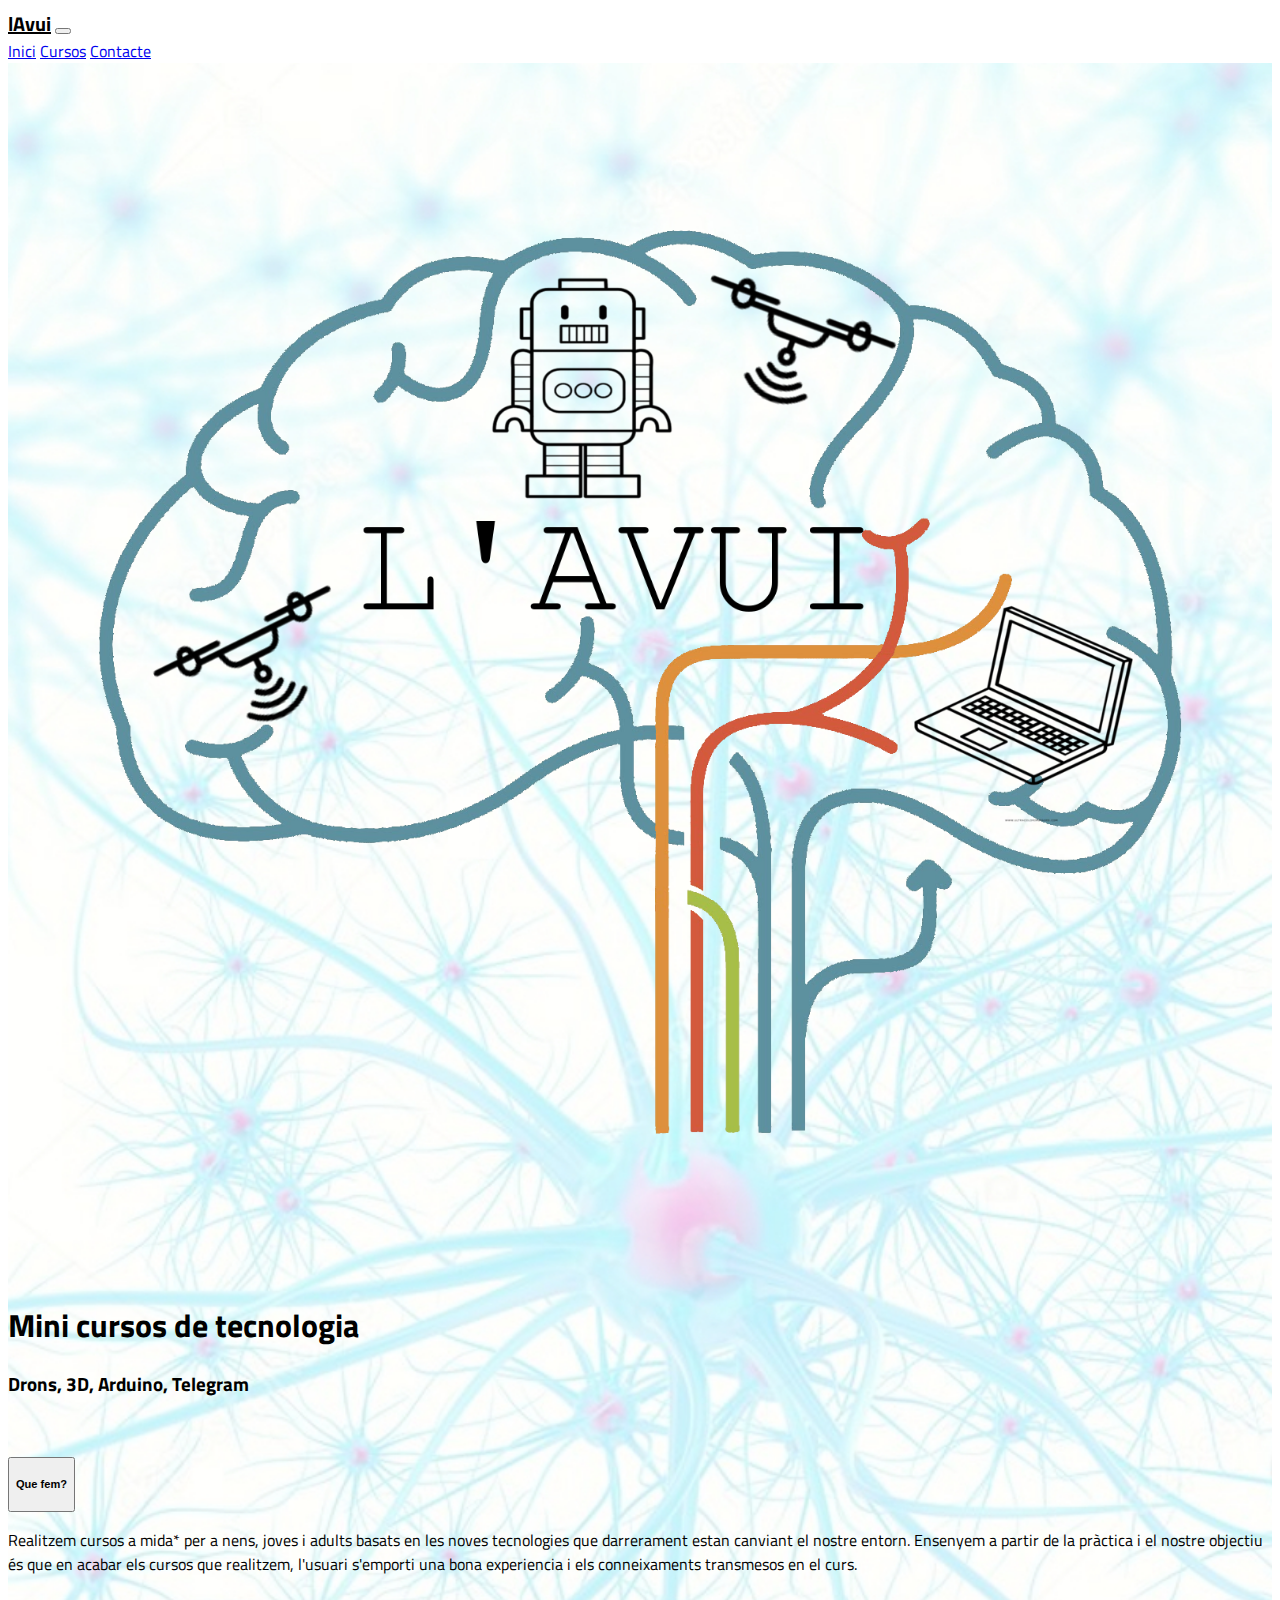
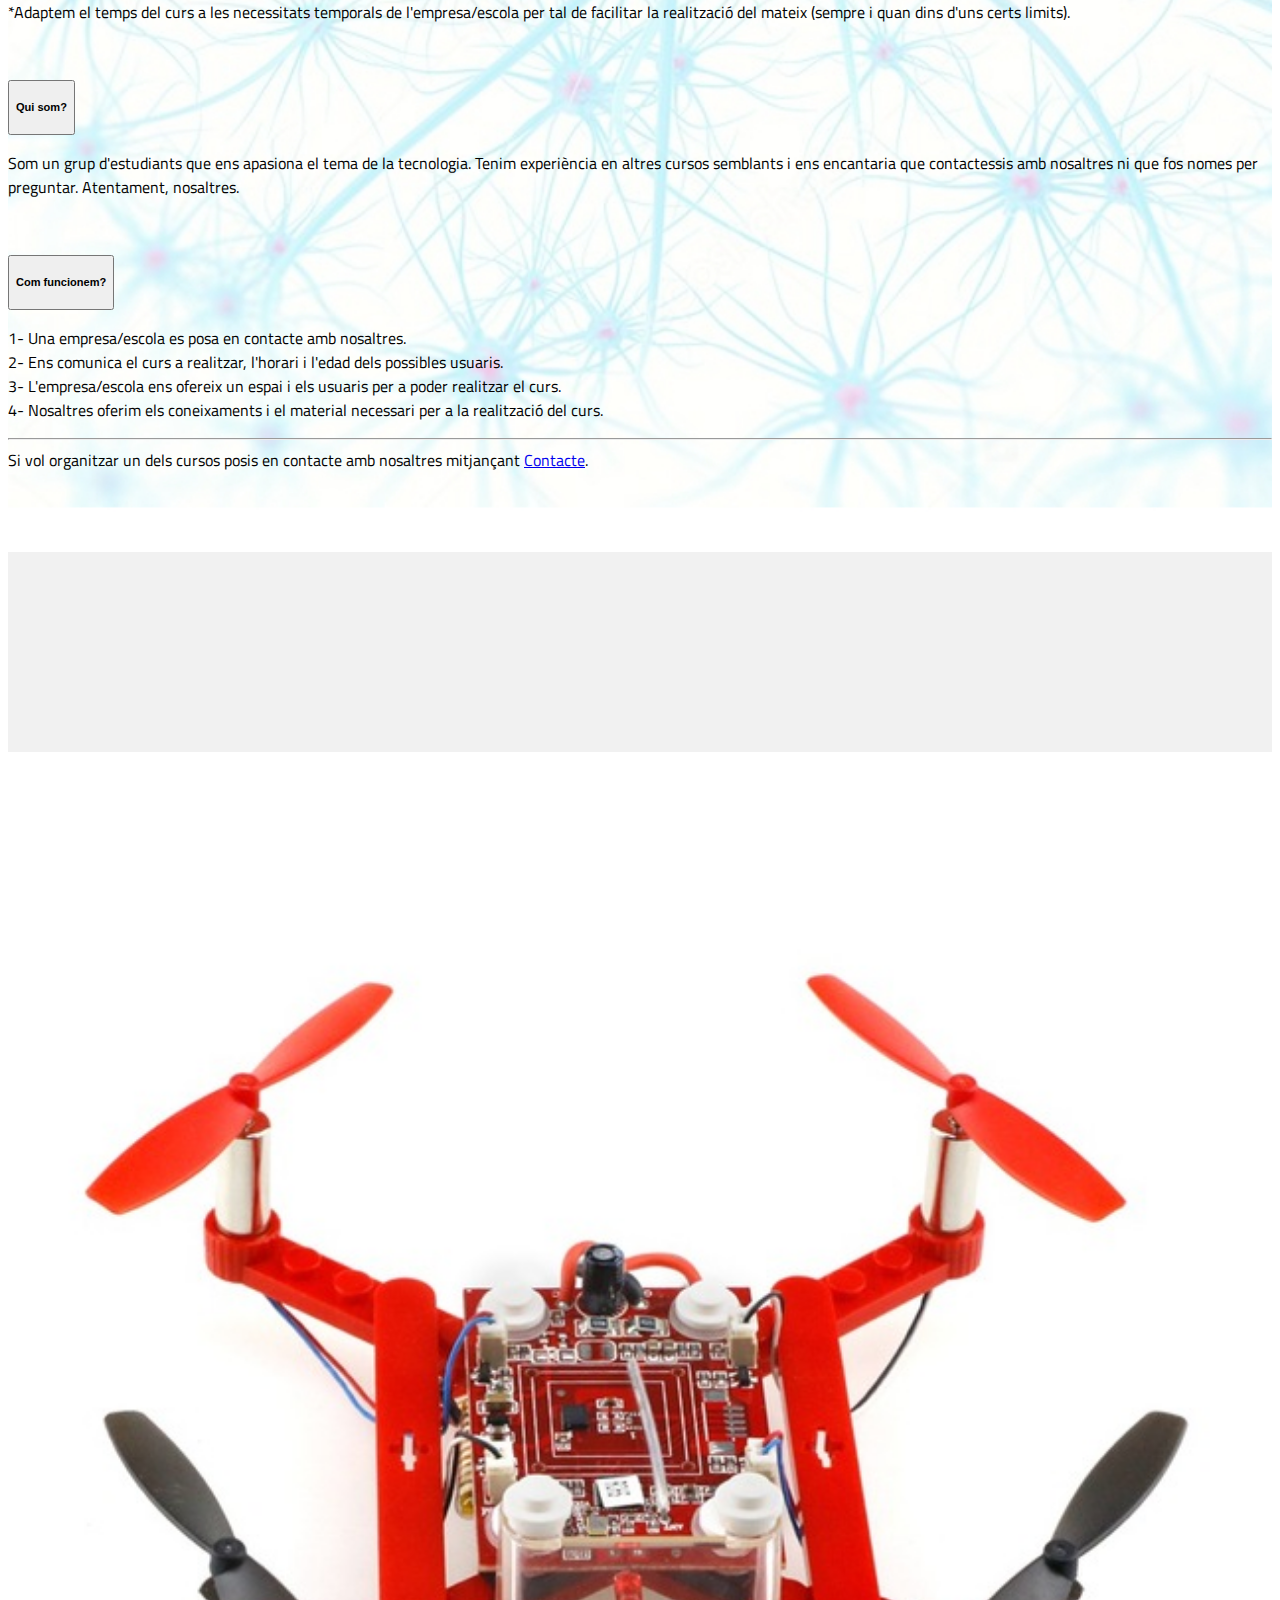
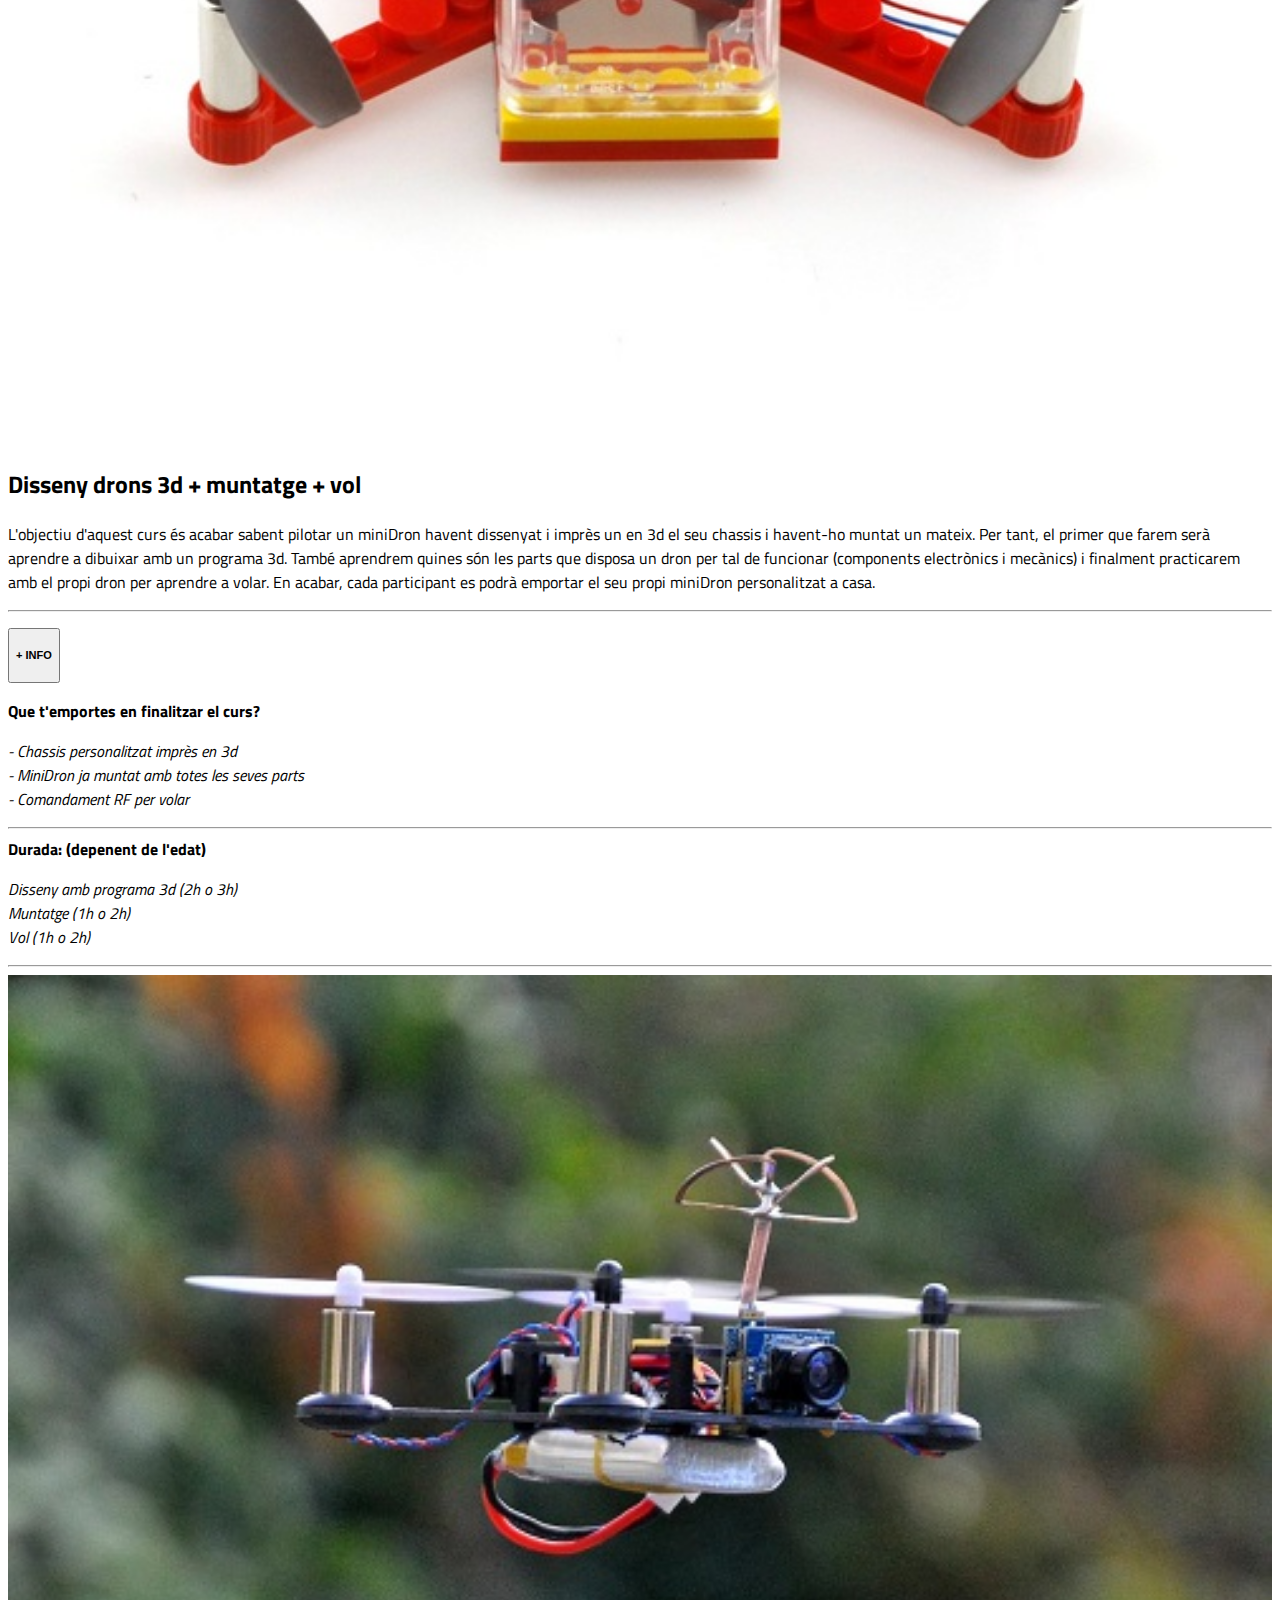
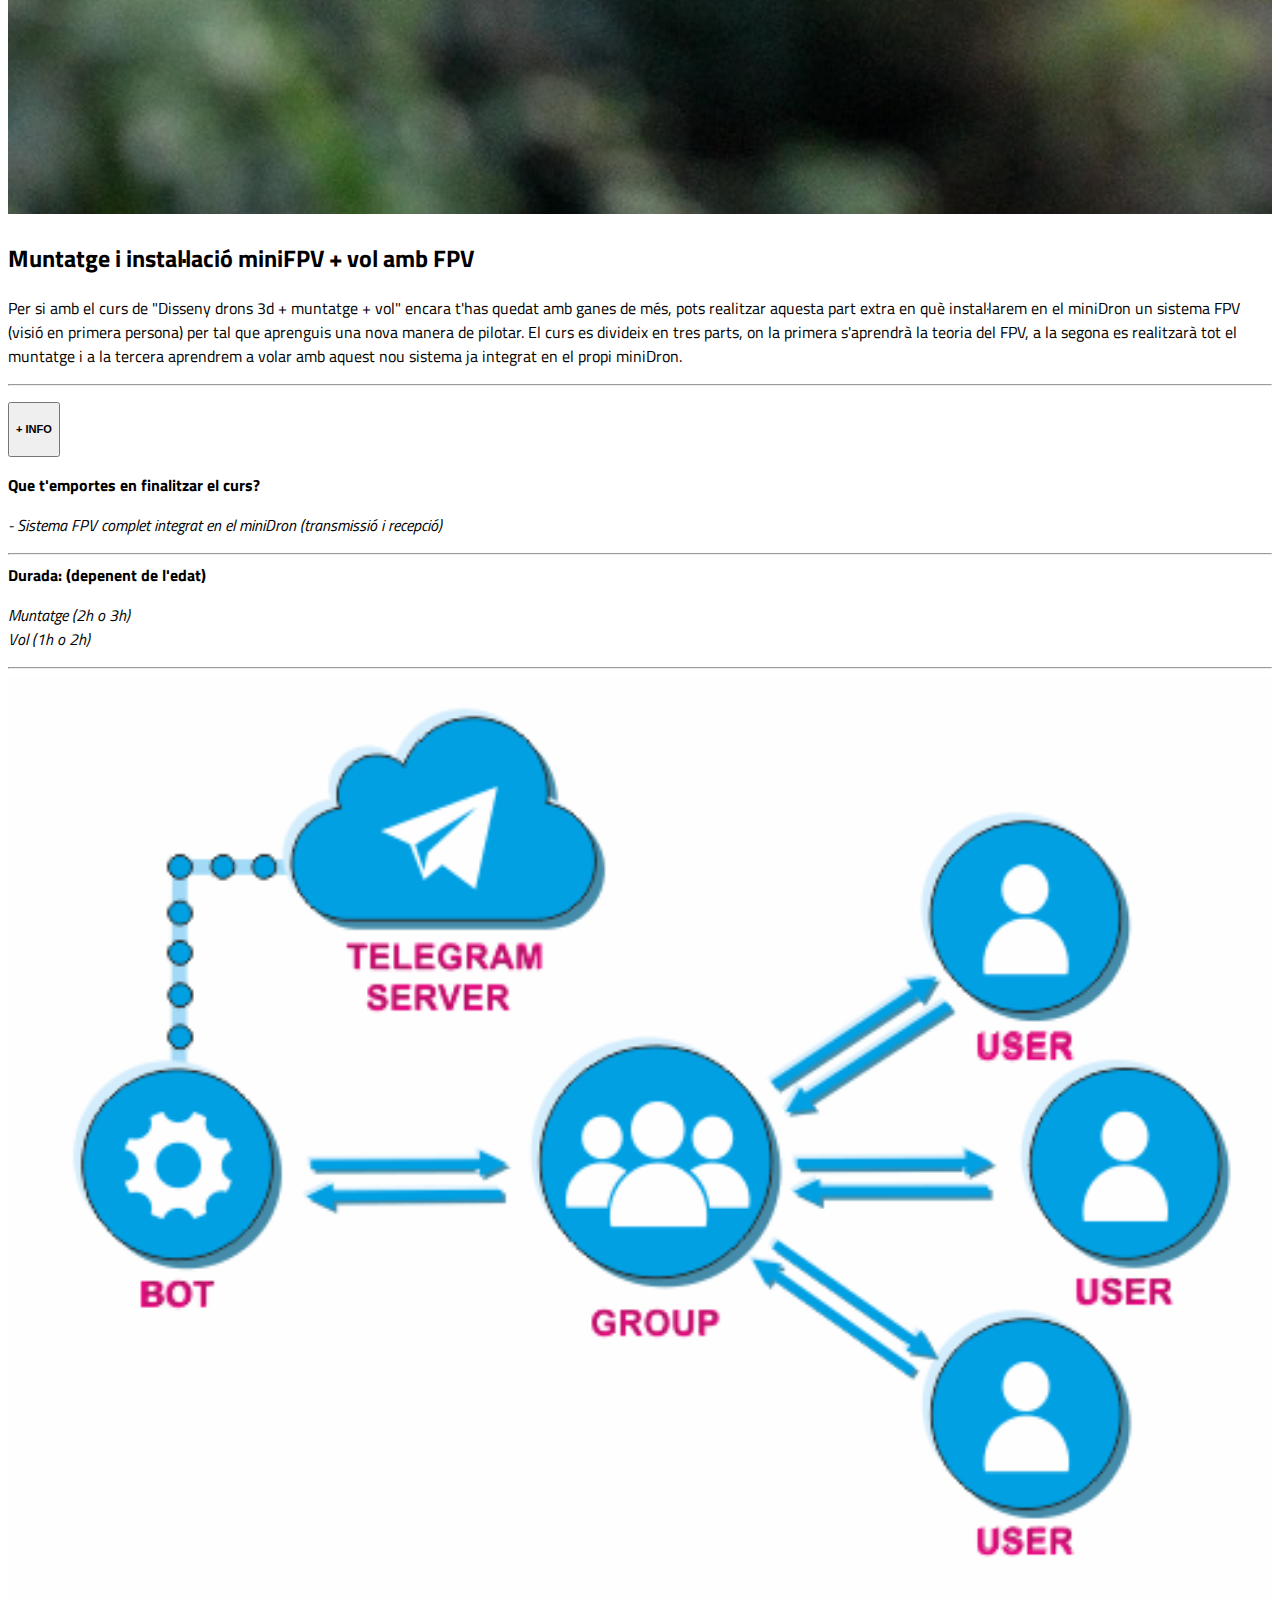
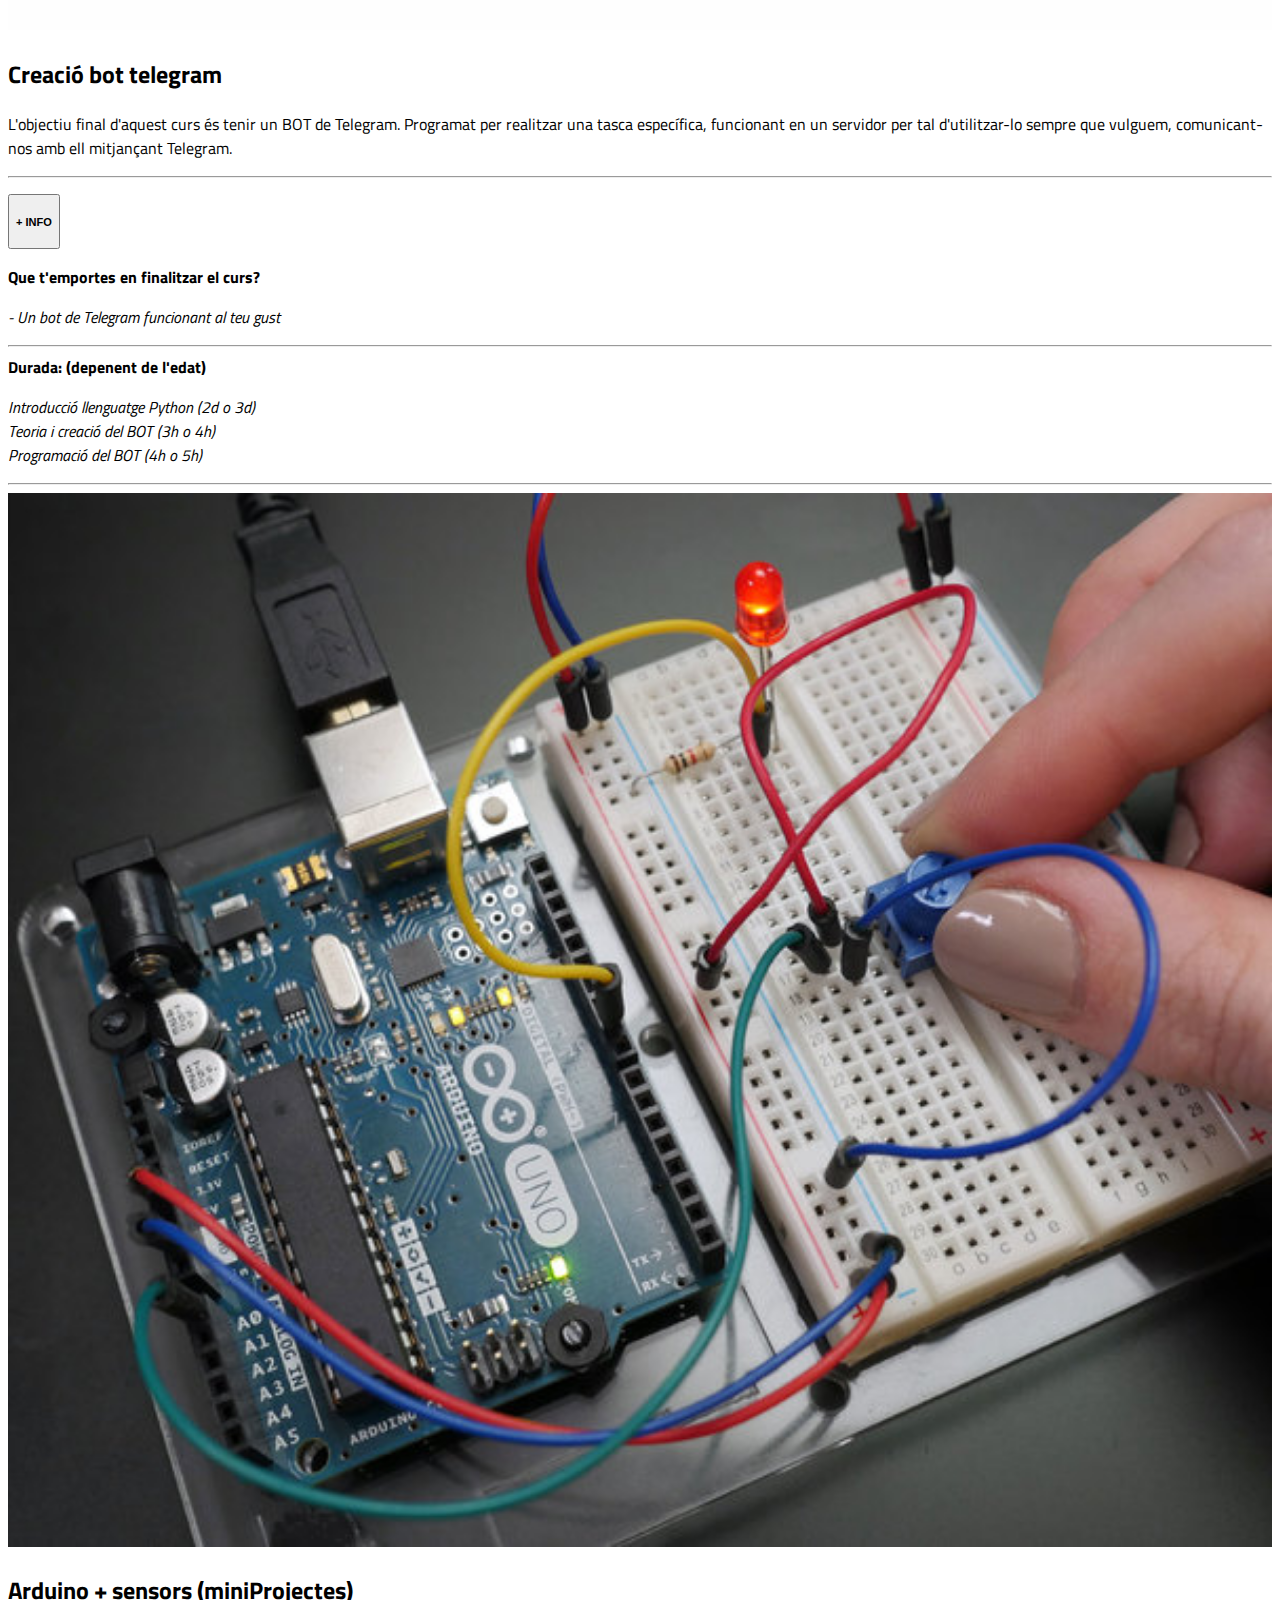
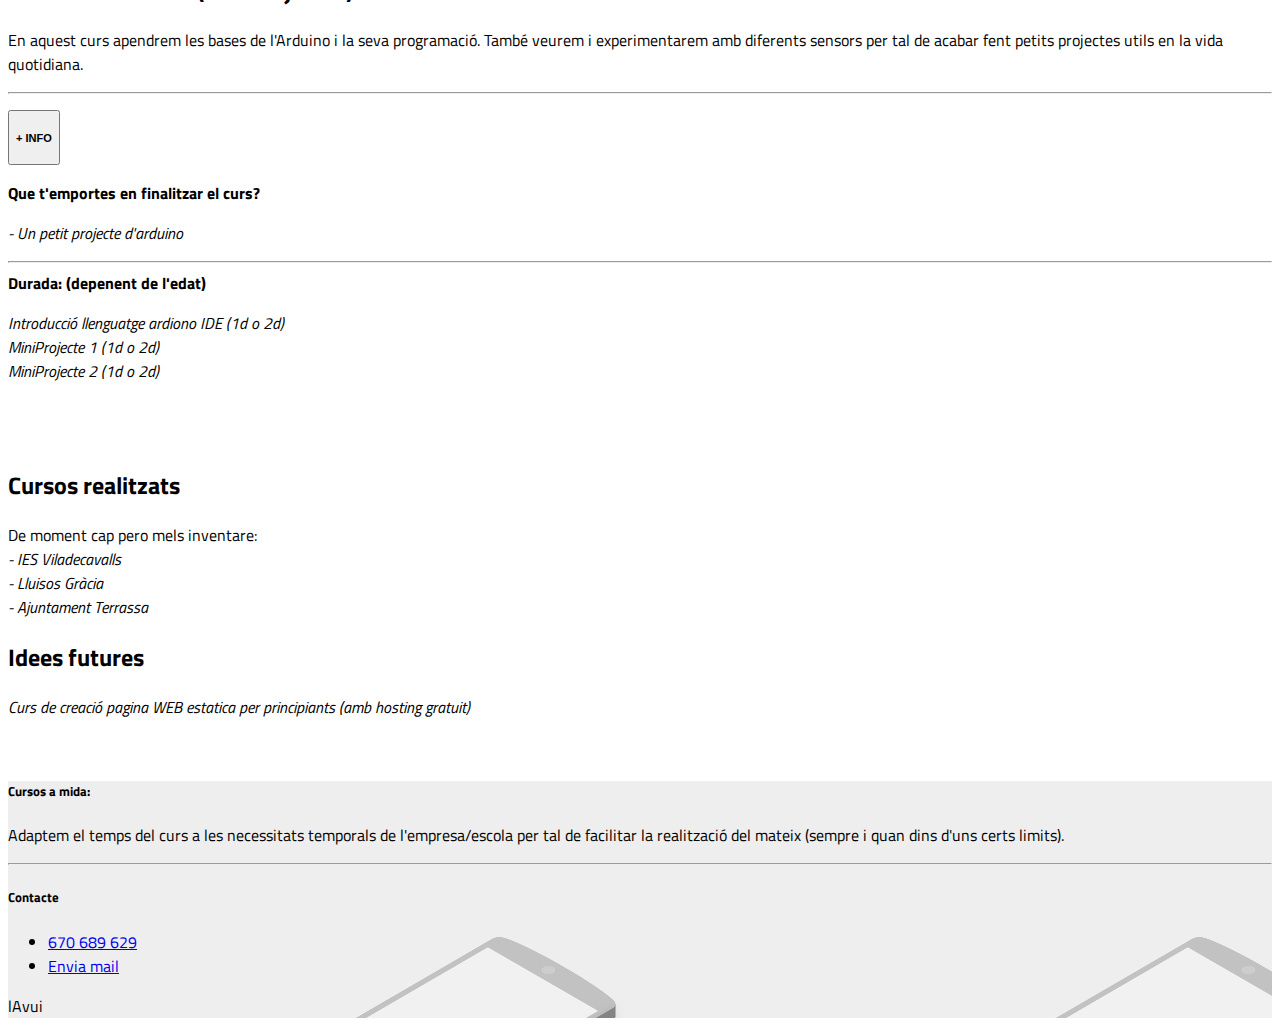
==== commit c8b14cc2: "afegit tots desplegables collapse" ====
--- a/index.html
+++ b/index.html
@@ -125,23 +125,36 @@
               <p>L'objectiu d'aquest curs és acabar sabent pilotar un miniDron havent dissenyat i imprès un en 3d el seu chassis i havent-ho muntat un mateix. Per tant, el primer que farem serà aprendre a dibuixar amb un programa 3d. També aprendrem quines són les parts que disposa un dron per tal de funcionar (components electrònics i mecànics) i finalment practicarem amb el propi dron per aprendre a volar.
 En acabar, cada participant es podrà emportar el seu propi miniDron personalitzat a casa.<hr>
 
-Que t'emportes en finalitzar el curs?<br><br>
+
+<p>
+  <button class="btn btn-outline-secondary btn-lg" type="button" data-toggle="collapse" data-target="#info1" aria-expanded="false" aria-controls="collapseExample">
+    <h5 class="text-uppercase">+ INFO</h5>
+  </button>
+</p>
+<div class="collapse" id="info1">
+  <div class="card card-body">
+<p>
+<b>Que t'emportes en finalitzar el curs?</b><br>
+</p>
 
 <i>
 - Chassis personalitzat imprès en 3d <br>
 - MiniDron ja muntat amb totes les seves parts <br>
 - Comandament RF per volar
-</i><br><hr>
-
-Durada: (depenent de l'edat)<br><br>
+</i>
+<p><hr>
+<b>Durada: (depenent de l'edat)</b><br>
+</p>
+
 <i>
 Disseny amb programa 3d 		(2h o 3h)<br>
 Muntatge 				(1h o 2h)<br>
-Vol 					(1h o 2h)<br>
-</i>
-</p>
-<hr>
-              <a href="#" class="btn btn-outline-secondary btn-lg">+ INFO</a>
+Vol 					(1h o 2h)
+</i>
+</p>
+  </div>
+</div>
+
             </div>
           </div>
         </div>
@@ -160,25 +173,38 @@
               <h2>Muntatge i instal·lació miniFPV + vol amb FPV</h2>
               <p>Per si amb el curs de "Disseny drons 3d + muntatge + vol" encara t'has quedat amb ganes de més, pots realitzar aquesta part extra en què instal·larem en el miniDron un sistema FPV (visió en primera persona) per tal que aprenguis una nova manera de pilotar. El curs es divideix en tres parts, on la primera s'aprendrà la teoria del FPV, a la segona es realitzarà tot el muntatge i a la tercera aprendrem a volar amb aquest nou sistema ja integrat en el propi miniDron.<hr>
 
-Que t'emportes en finalitzar el curs?<br><br>
-
-<i>
-- Sistema FPV complet integrat en el miniDron (transmissió i recepció)<br><hr>
-</i>
-
-Durada: (depenent de l'edat)<br><br>
+<p>
+  <button class="btn btn-outline-secondary btn-lg" type="button" data-toggle="collapse" data-target="#info2" aria-expanded="false" aria-controls="collapseExample">
+    <h5 class="text-uppercase">+ INFO</h5>
+  </button>
+</p>
+<div class="collapse" id="info2">
+  <div class="card card-body">
+<p>
+<b>Que t'emportes en finalitzar el curs?</b>
+</p>
+<i>
+- Sistema FPV complet integrat en el miniDron (transmissió i recepció)
+</i>
+<p><hr>
+<b>Durada: (depenent de l'edat)</b><br>
+</p>
+
 <i>
 Muntatge 				(2h o 3h)<br>
 Vol 					(1h o 2h)<br>
 </i>
 </p>
-<hr>
-              <a href="#" class="btn btn-outline-secondary btn-lg">+ INFO</a>
+  </div>
+</div>
+
             </div>
           </div>
         </div>
       </div>
 	<hr>
+
+
 <!------------------------------------------------------------------------------------------------------------->
      <div class="container">
         <div class="row mt-5">
@@ -192,24 +218,38 @@
               <h2>Creació bot telegram</h2>
               <p>L'objectiu final d'aquest curs és tenir un BOT de Telegram. Programat per realitzar una tasca específica, funcionant en un servidor per tal d'utilitzar-lo sempre que vulguem, comunicant-nos amb ell mitjançant Telegram.<hr>
 
-Que t'emportes en finalitzar el curs?<br><br>
-
-<i>
-- Un bot de Telegram funcionant al teu gust<br><hr>
-</i>
-Durada: (depenent de l'edat)<br><br>
+<p>
+  <button class="btn btn-outline-secondary btn-lg" type="button" data-toggle="collapse" data-target="#info3" aria-expanded="false" aria-controls="collapseExample">
+    <h5 class="text-uppercase">+ INFO</h5>
+  </button>
+</p>
+<div class="collapse" id="info3">
+  <div class="card card-body">
+<p>
+<b>Que t'emportes en finalitzar el curs?</b>
+</p>
+<i>
+- Un bot de Telegram funcionant al teu gust
+</i>
+<p><hr>
+<b>Durada: (depenent de l'edat)</b><br>
+</p>
+
 <i>
 Introducció llenguatge Python		(2d o 3d)<br>
 Teoria i creació del BOT		(3h o 4h)<br>
 Programació del BOT			(4h o 5h)<br>
 </i>
 </p>
-              <a href="#" class="btn btn-outline-secondary btn-lg">+ INFO</a>
+  </div>
+</div>
+
             </div>
           </div>
         </div>
       </div>
 	<hr>
+
 <!------------------------------------------------------------------------------------------------------------->
      <div class="container">
         <div class="row mt-5">
@@ -223,26 +263,37 @@
               <h2>Arduino + sensors (miniProjectes)</h2>
               <p>En aquest curs apendrem les bases de l'Arduino i la seva programació. També veurem i experimentarem amb diferents sensors per tal de acabar fent petits projectes utils en la vida quotidiana.<hr>
 
-Que t'emportes en finalitzar el curs?<br><br>
-
-<i>
-- Un petit projecte d'arduino</i><br><hr>
-
-Durada: (depenent de l'edat)<br><br>
+<p>
+  <button class="btn btn-outline-secondary btn-lg" type="button" data-toggle="collapse" data-target="#info4" aria-expanded="false" aria-controls="collapseExample">
+    <h5 class="text-uppercase">+ INFO</h5>
+  </button>
+</p>
+<div class="collapse" id="info4">
+  <div class="card card-body">
+<p>
+<b>Que t'emportes en finalitzar el curs?</b>
+</p>
+<i>
+- Un petit projecte d'arduino
+</i>
+<p><hr>
+<b>Durada: (depenent de l'edat)</b><br>
+</p>
+
 <i>
 Introducció llenguatge ardiono IDE 	(1d o 2d)<br>
 MiniProjecte 1				(1d o 2d)<br>
 MiniProjecte 2				(1d o 2d)<br>
 </i>
 </p>
-</p>
-<hr>
-              <a href="#" class="btn btn-outline-secondary btn-lg">+ INFO</a>
-            </div>
-          </div>
-        </div>
-      </div>
-<br>
+  </div>
+</div>
+
+            </div>
+          </div>
+        </div>
+      </div>
+	<br>
     </section>
 <!------------------------------------------------------------------------------------------------------------->
 
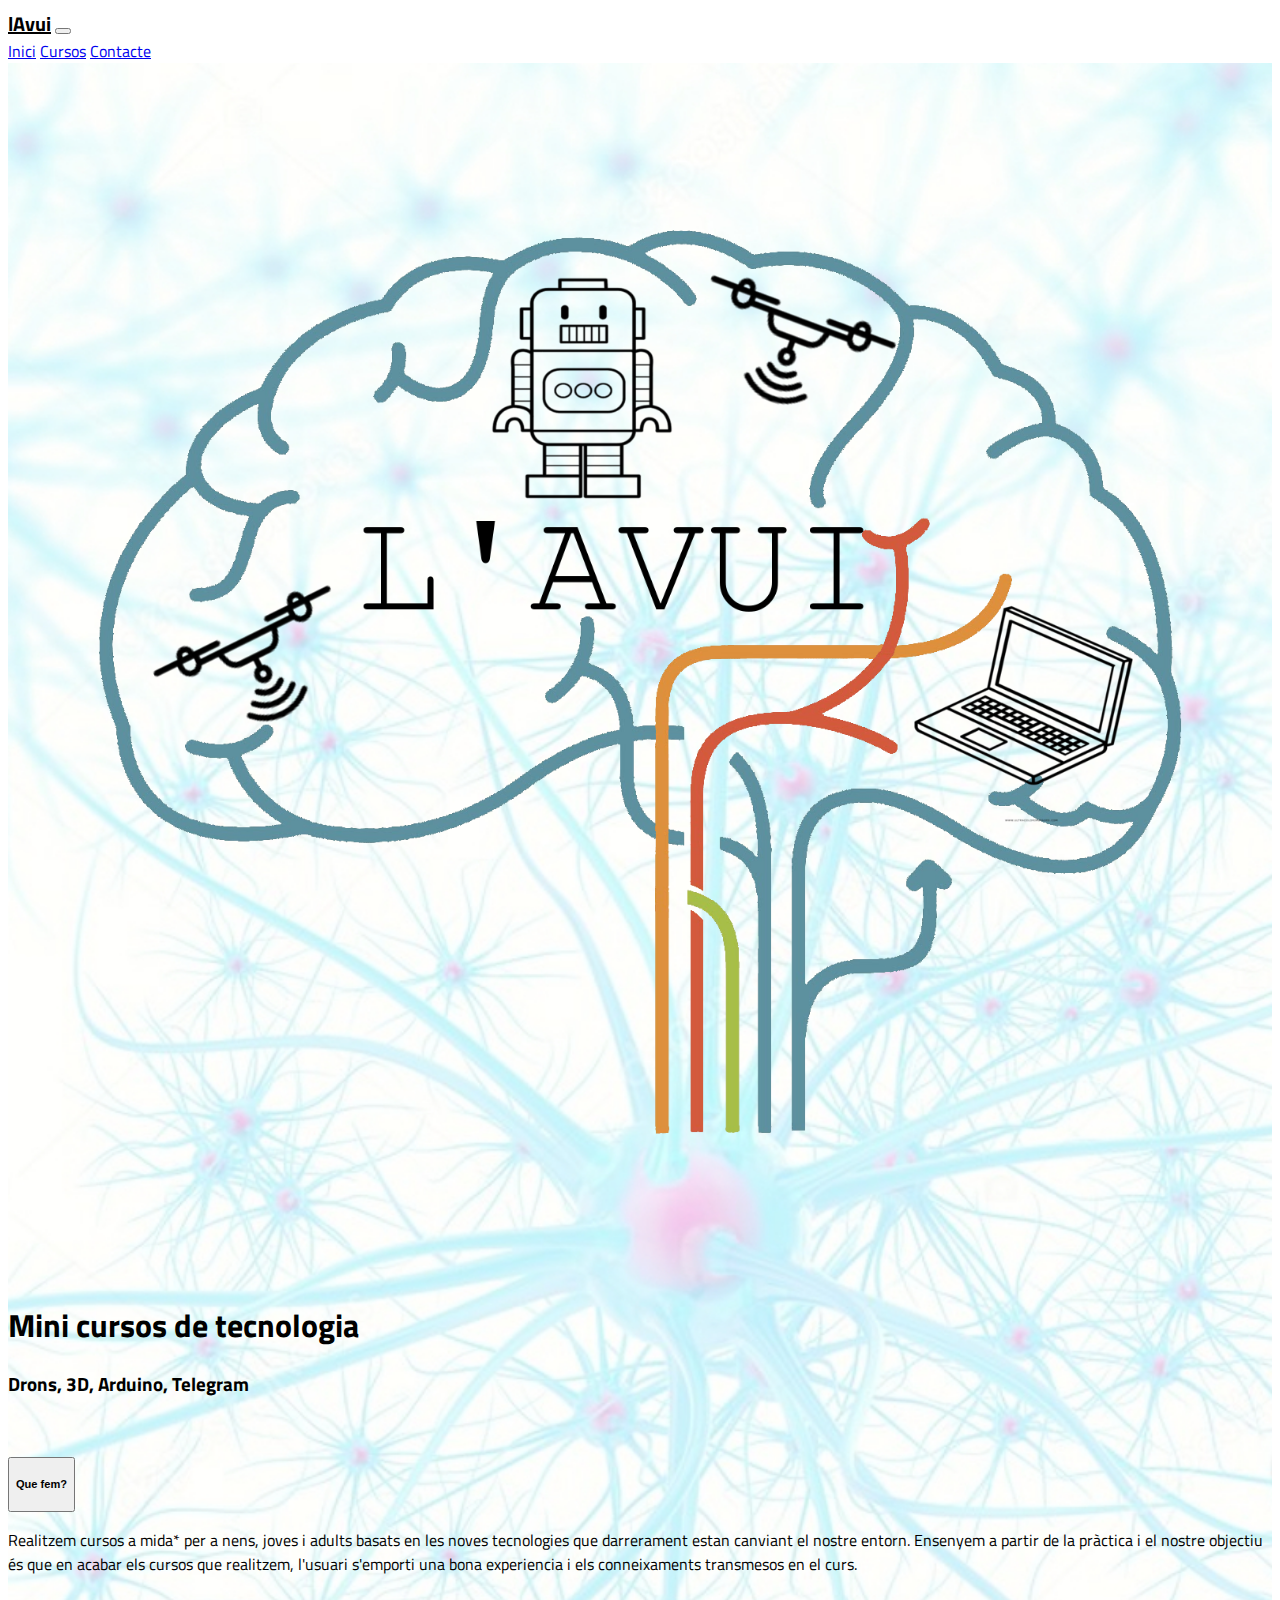
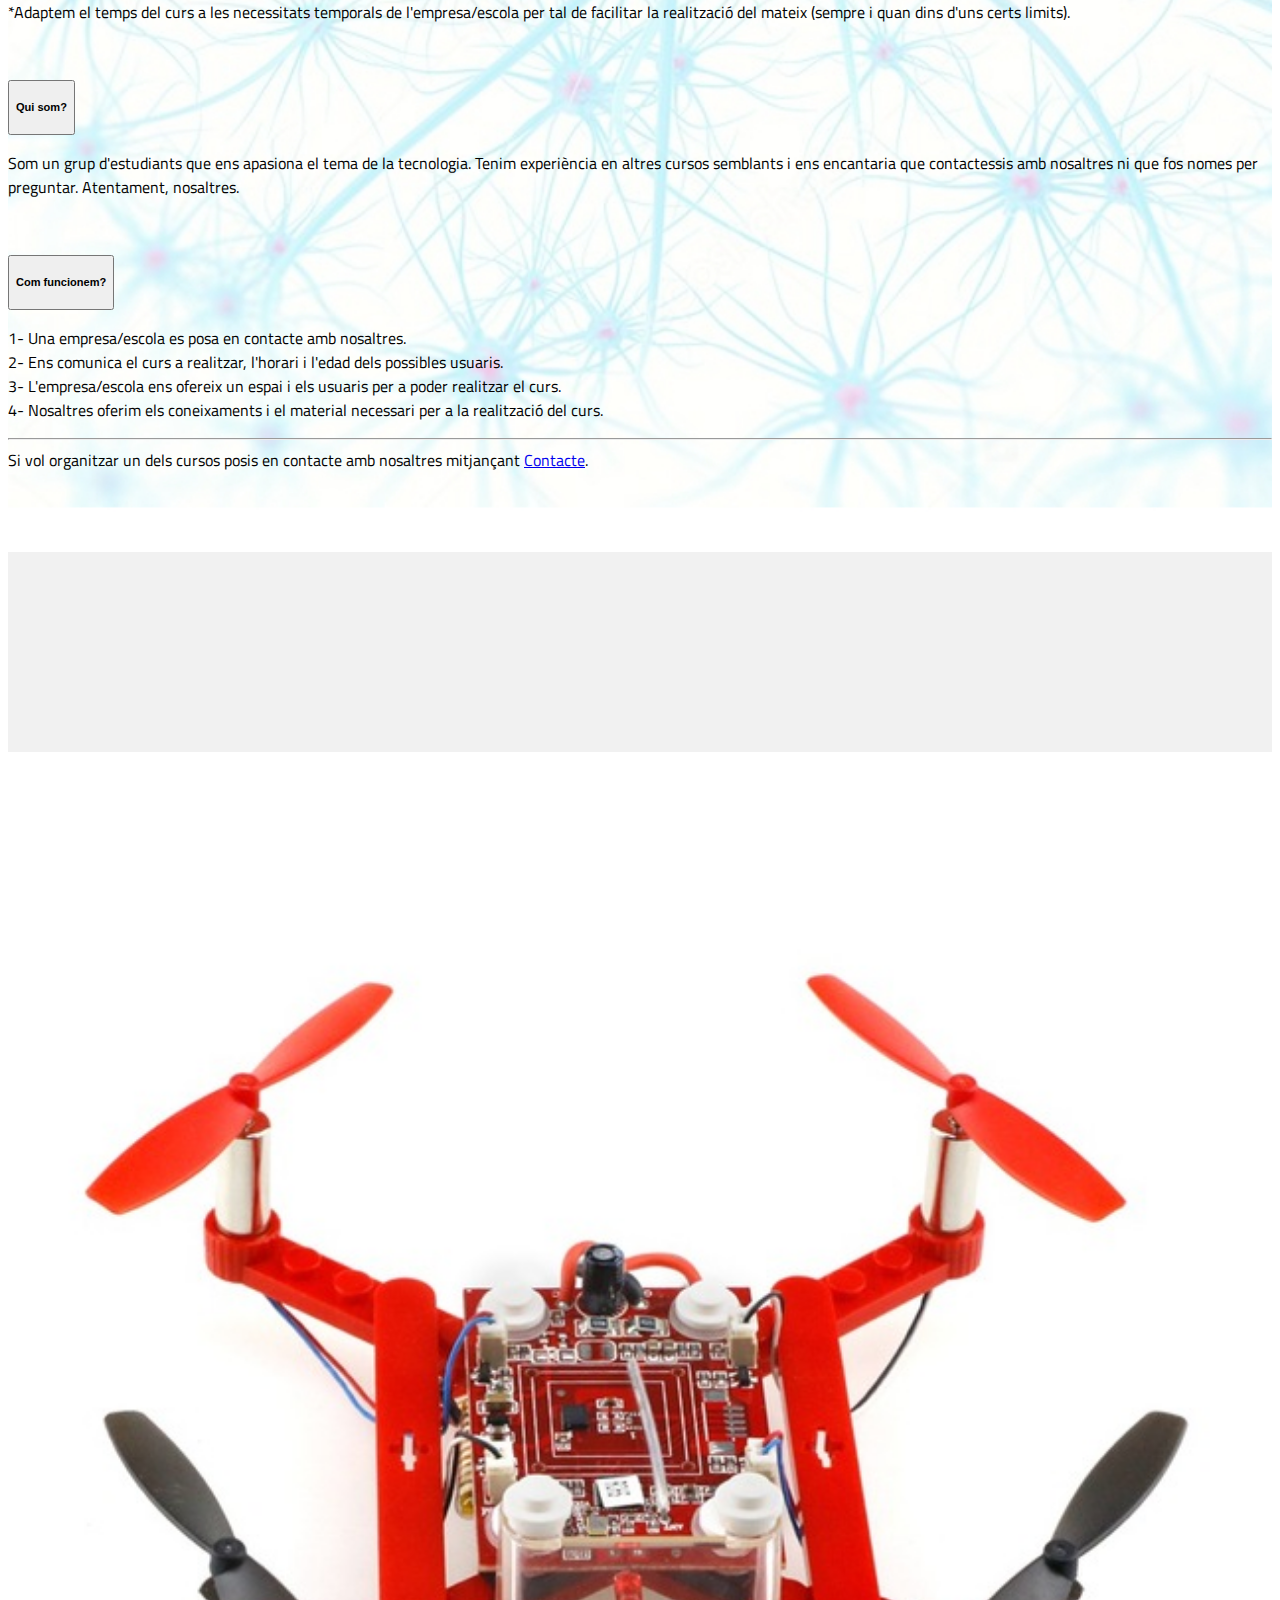
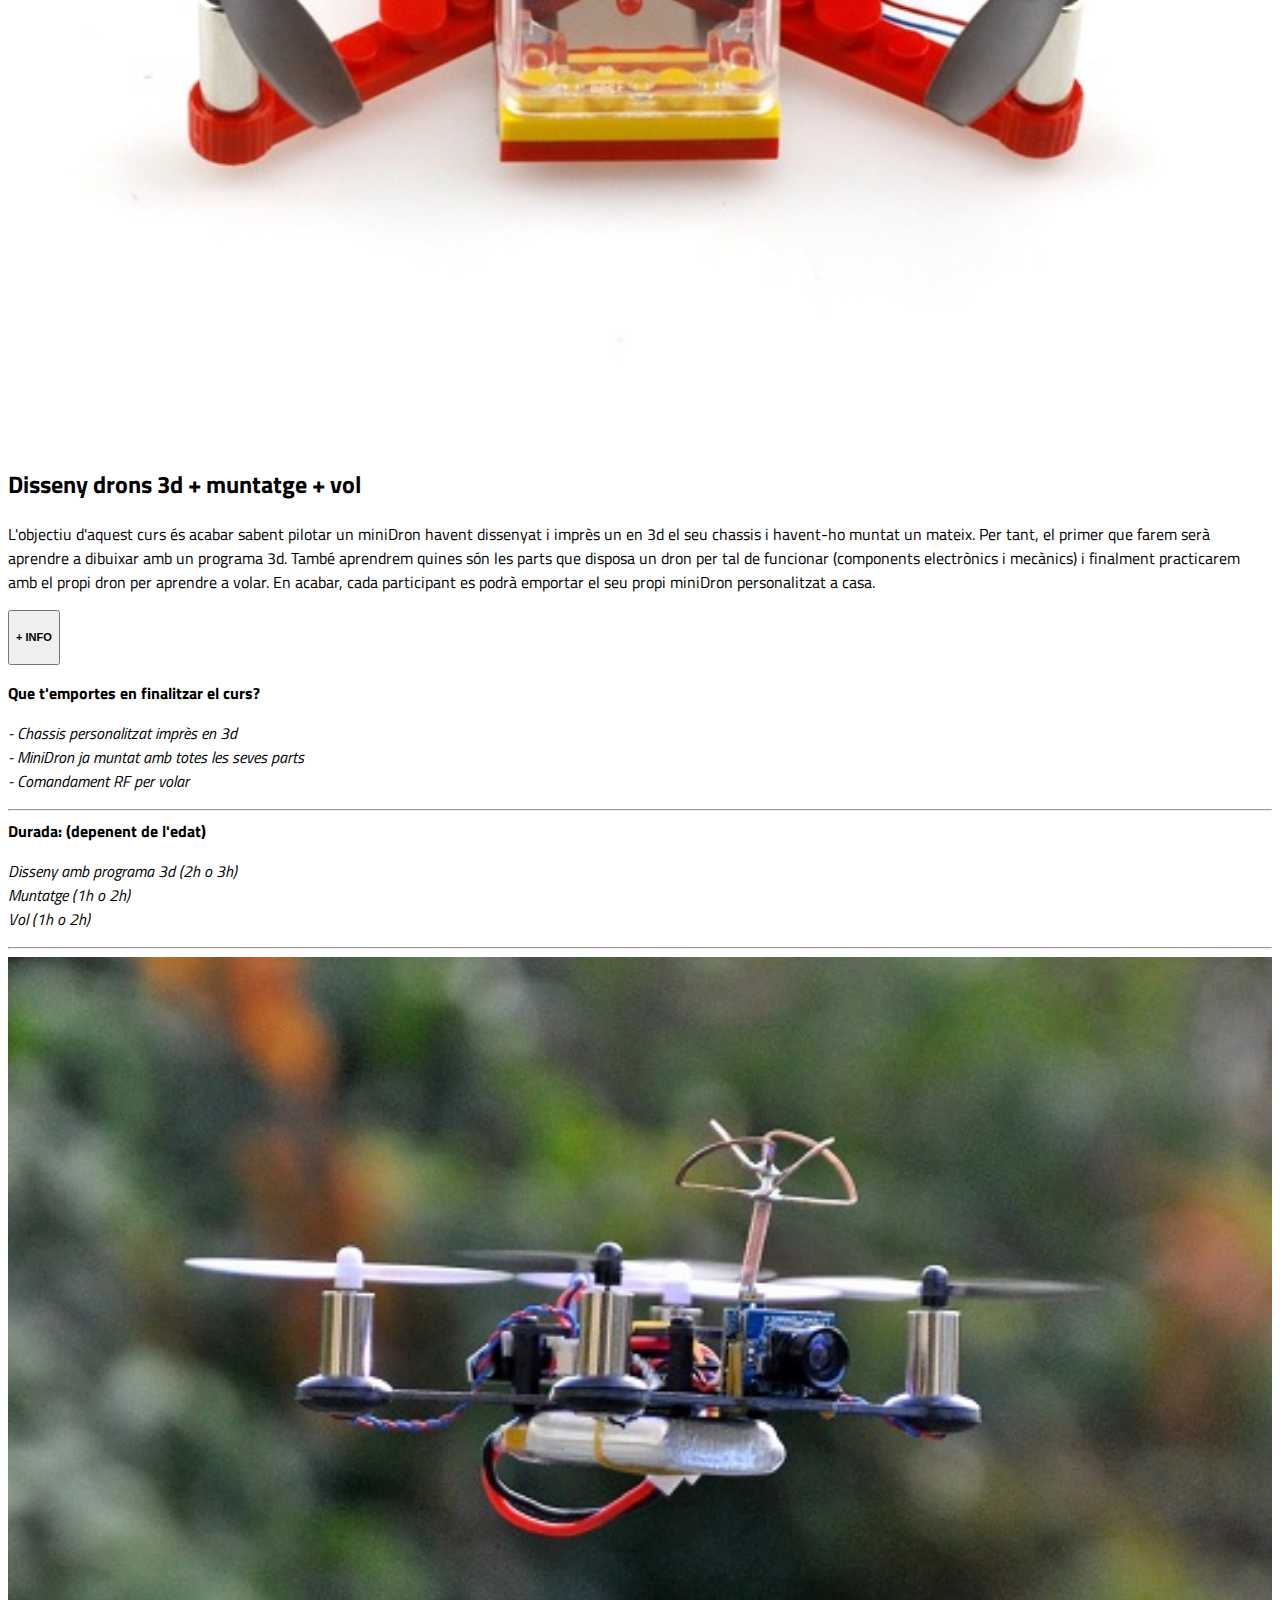
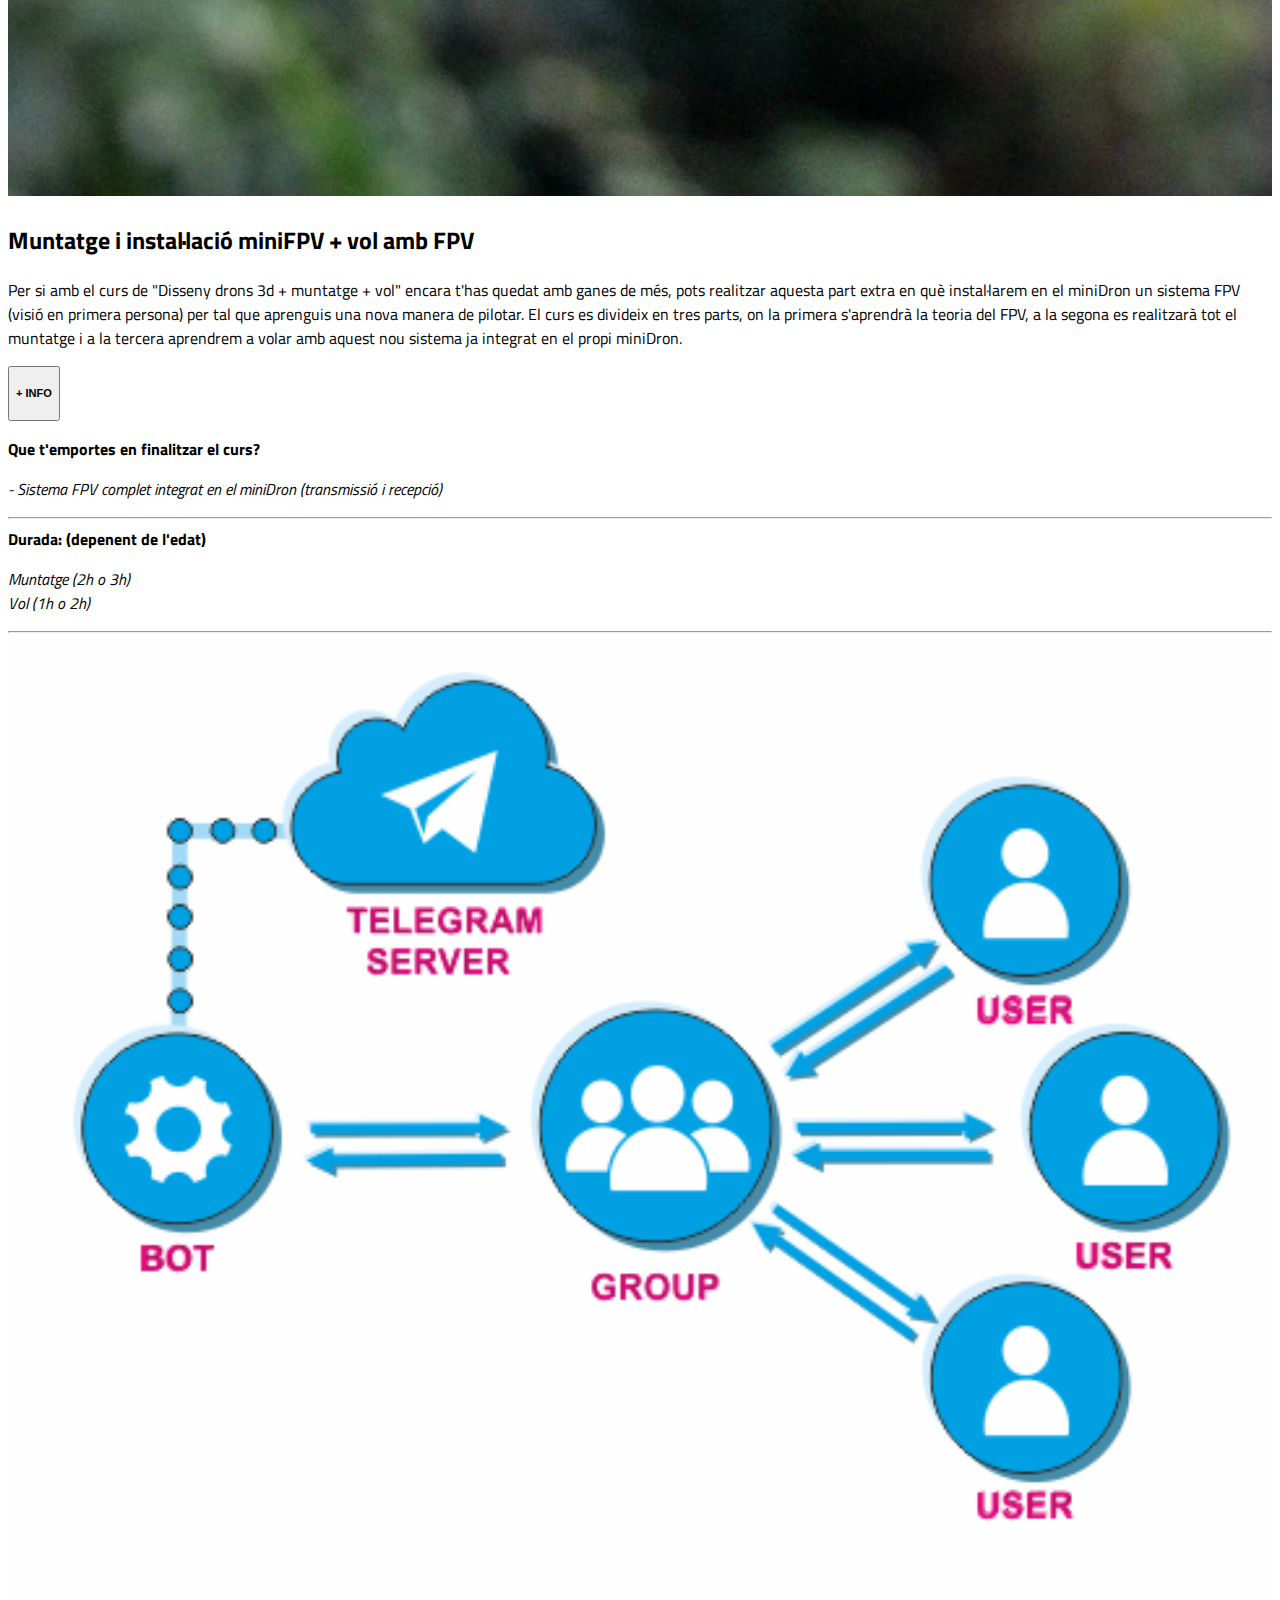
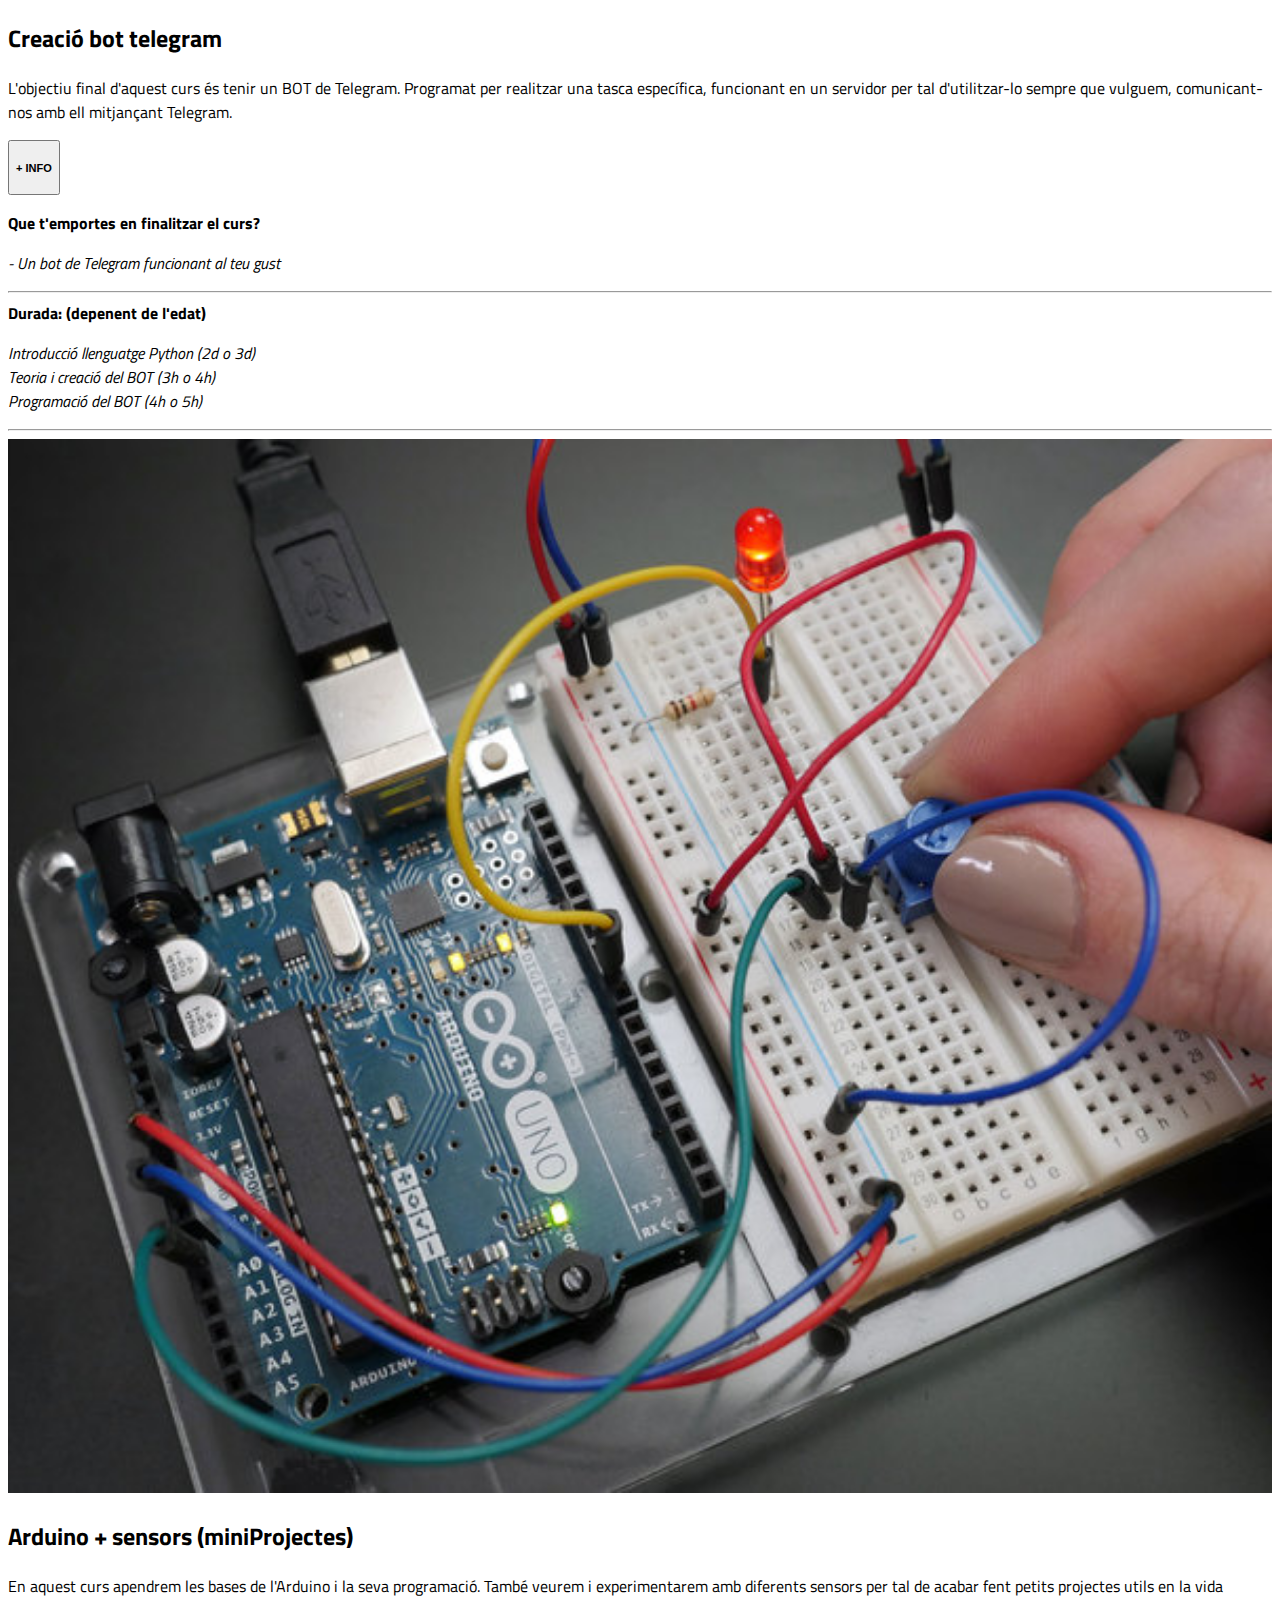
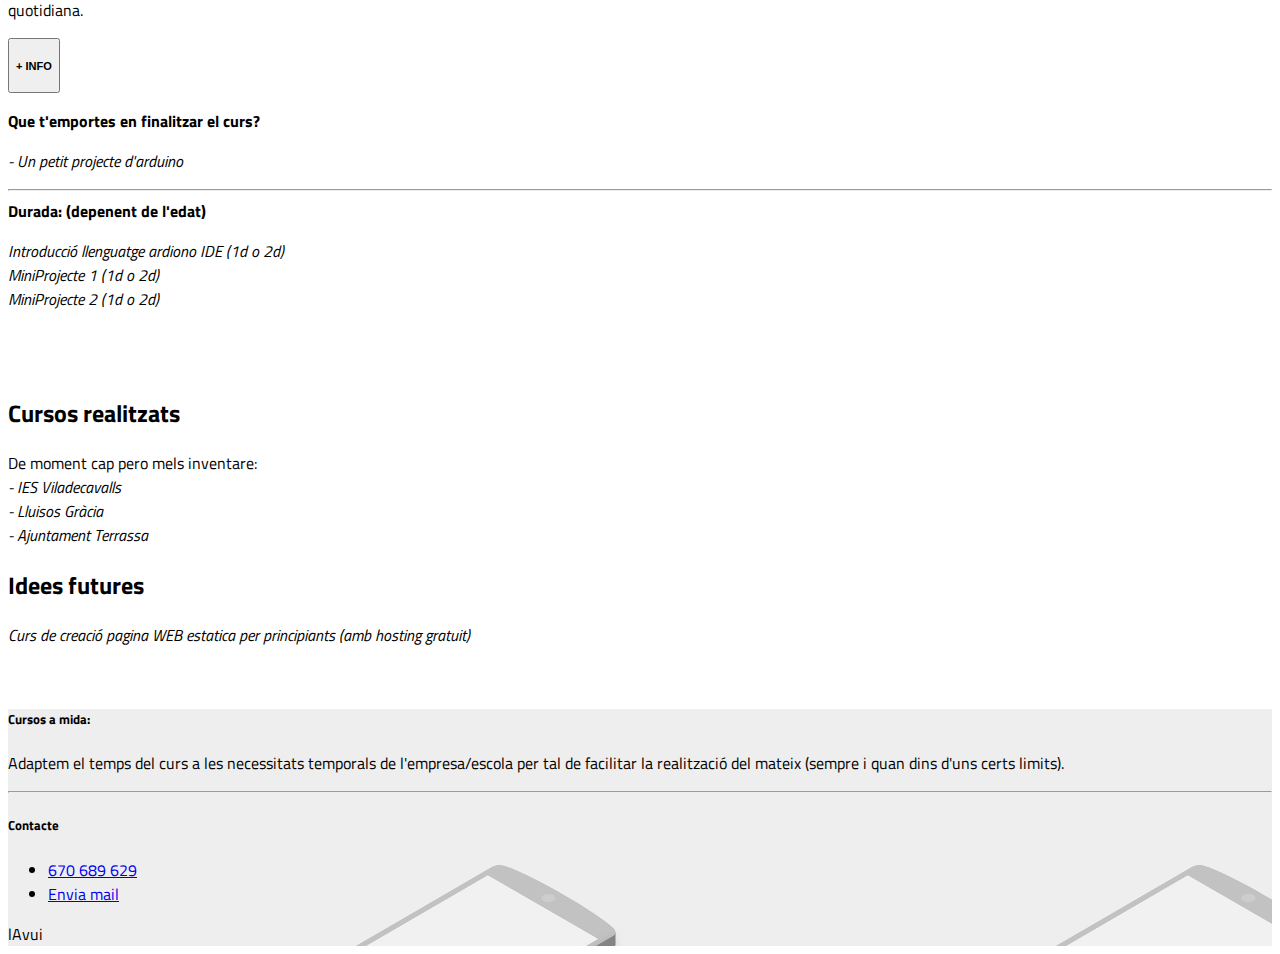
==== commit 97032c6c: "afegit bg collapse" ====
--- a/index.html
+++ b/index.html
@@ -123,7 +123,7 @@
             <div class="info-right">
               <h2>Disseny drons 3d + muntatge + vol</h2>
               <p>L'objectiu d'aquest curs és acabar sabent pilotar un miniDron havent dissenyat i imprès un en 3d el seu chassis i havent-ho muntat un mateix. Per tant, el primer que farem serà aprendre a dibuixar amb un programa 3d. També aprendrem quines són les parts que disposa un dron per tal de funcionar (components electrònics i mecànics) i finalment practicarem amb el propi dron per aprendre a volar.
-En acabar, cada participant es podrà emportar el seu propi miniDron personalitzat a casa.<hr>
+En acabar, cada participant es podrà emportar el seu propi miniDron personalitzat a casa.<br>
 
 
 <p>
@@ -132,7 +132,7 @@
   </button>
 </p>
 <div class="collapse" id="info1">
-  <div class="card card-body">
+  <div class="card card-body bg-light">
 <p>
 <b>Que t'emportes en finalitzar el curs?</b><br>
 </p>
@@ -171,7 +171,7 @@
           <div class="col-md-6 my-auto">
             <div class="info-right">
               <h2>Muntatge i instal·lació miniFPV + vol amb FPV</h2>
-              <p>Per si amb el curs de "Disseny drons 3d + muntatge + vol" encara t'has quedat amb ganes de més, pots realitzar aquesta part extra en què instal·larem en el miniDron un sistema FPV (visió en primera persona) per tal que aprenguis una nova manera de pilotar. El curs es divideix en tres parts, on la primera s'aprendrà la teoria del FPV, a la segona es realitzarà tot el muntatge i a la tercera aprendrem a volar amb aquest nou sistema ja integrat en el propi miniDron.<hr>
+              <p>Per si amb el curs de "Disseny drons 3d + muntatge + vol" encara t'has quedat amb ganes de més, pots realitzar aquesta part extra en què instal·larem en el miniDron un sistema FPV (visió en primera persona) per tal que aprenguis una nova manera de pilotar. El curs es divideix en tres parts, on la primera s'aprendrà la teoria del FPV, a la segona es realitzarà tot el muntatge i a la tercera aprendrem a volar amb aquest nou sistema ja integrat en el propi miniDron.<br>
 
 <p>
   <button class="btn btn-outline-secondary btn-lg" type="button" data-toggle="collapse" data-target="#info2" aria-expanded="false" aria-controls="collapseExample">
@@ -179,7 +179,7 @@
   </button>
 </p>
 <div class="collapse" id="info2">
-  <div class="card card-body">
+  <div class="card card-body bg-light">
 <p>
 <b>Que t'emportes en finalitzar el curs?</b>
 </p>
@@ -216,7 +216,7 @@
           <div class="col-md-6 my-auto">
             <div class="info-right">
               <h2>Creació bot telegram</h2>
-              <p>L'objectiu final d'aquest curs és tenir un BOT de Telegram. Programat per realitzar una tasca específica, funcionant en un servidor per tal d'utilitzar-lo sempre que vulguem, comunicant-nos amb ell mitjançant Telegram.<hr>
+              <p>L'objectiu final d'aquest curs és tenir un BOT de Telegram. Programat per realitzar una tasca específica, funcionant en un servidor per tal d'utilitzar-lo sempre que vulguem, comunicant-nos amb ell mitjançant Telegram.<br>
 
 <p>
   <button class="btn btn-outline-secondary btn-lg" type="button" data-toggle="collapse" data-target="#info3" aria-expanded="false" aria-controls="collapseExample">
@@ -224,7 +224,7 @@
   </button>
 </p>
 <div class="collapse" id="info3">
-  <div class="card card-body">
+  <div class="card card-body bg-light">
 <p>
 <b>Que t'emportes en finalitzar el curs?</b>
 </p>
@@ -261,7 +261,7 @@
           <div class="col-md-6 my-auto">
             <div class="info-right">
               <h2>Arduino + sensors (miniProjectes)</h2>
-              <p>En aquest curs apendrem les bases de l'Arduino i la seva programació. També veurem i experimentarem amb diferents sensors per tal de acabar fent petits projectes utils en la vida quotidiana.<hr>
+              <p>En aquest curs apendrem les bases de l'Arduino i la seva programació. També veurem i experimentarem amb diferents sensors per tal de acabar fent petits projectes utils en la vida quotidiana.<br>
 
 <p>
   <button class="btn btn-outline-secondary btn-lg" type="button" data-toggle="collapse" data-target="#info4" aria-expanded="false" aria-controls="collapseExample">
@@ -269,7 +269,7 @@
   </button>
 </p>
 <div class="collapse" id="info4">
-  <div class="card card-body">
+  <div class="card card-body bg-light">
 <p>
 <b>Que t'emportes en finalitzar el curs?</b>
 </p>
